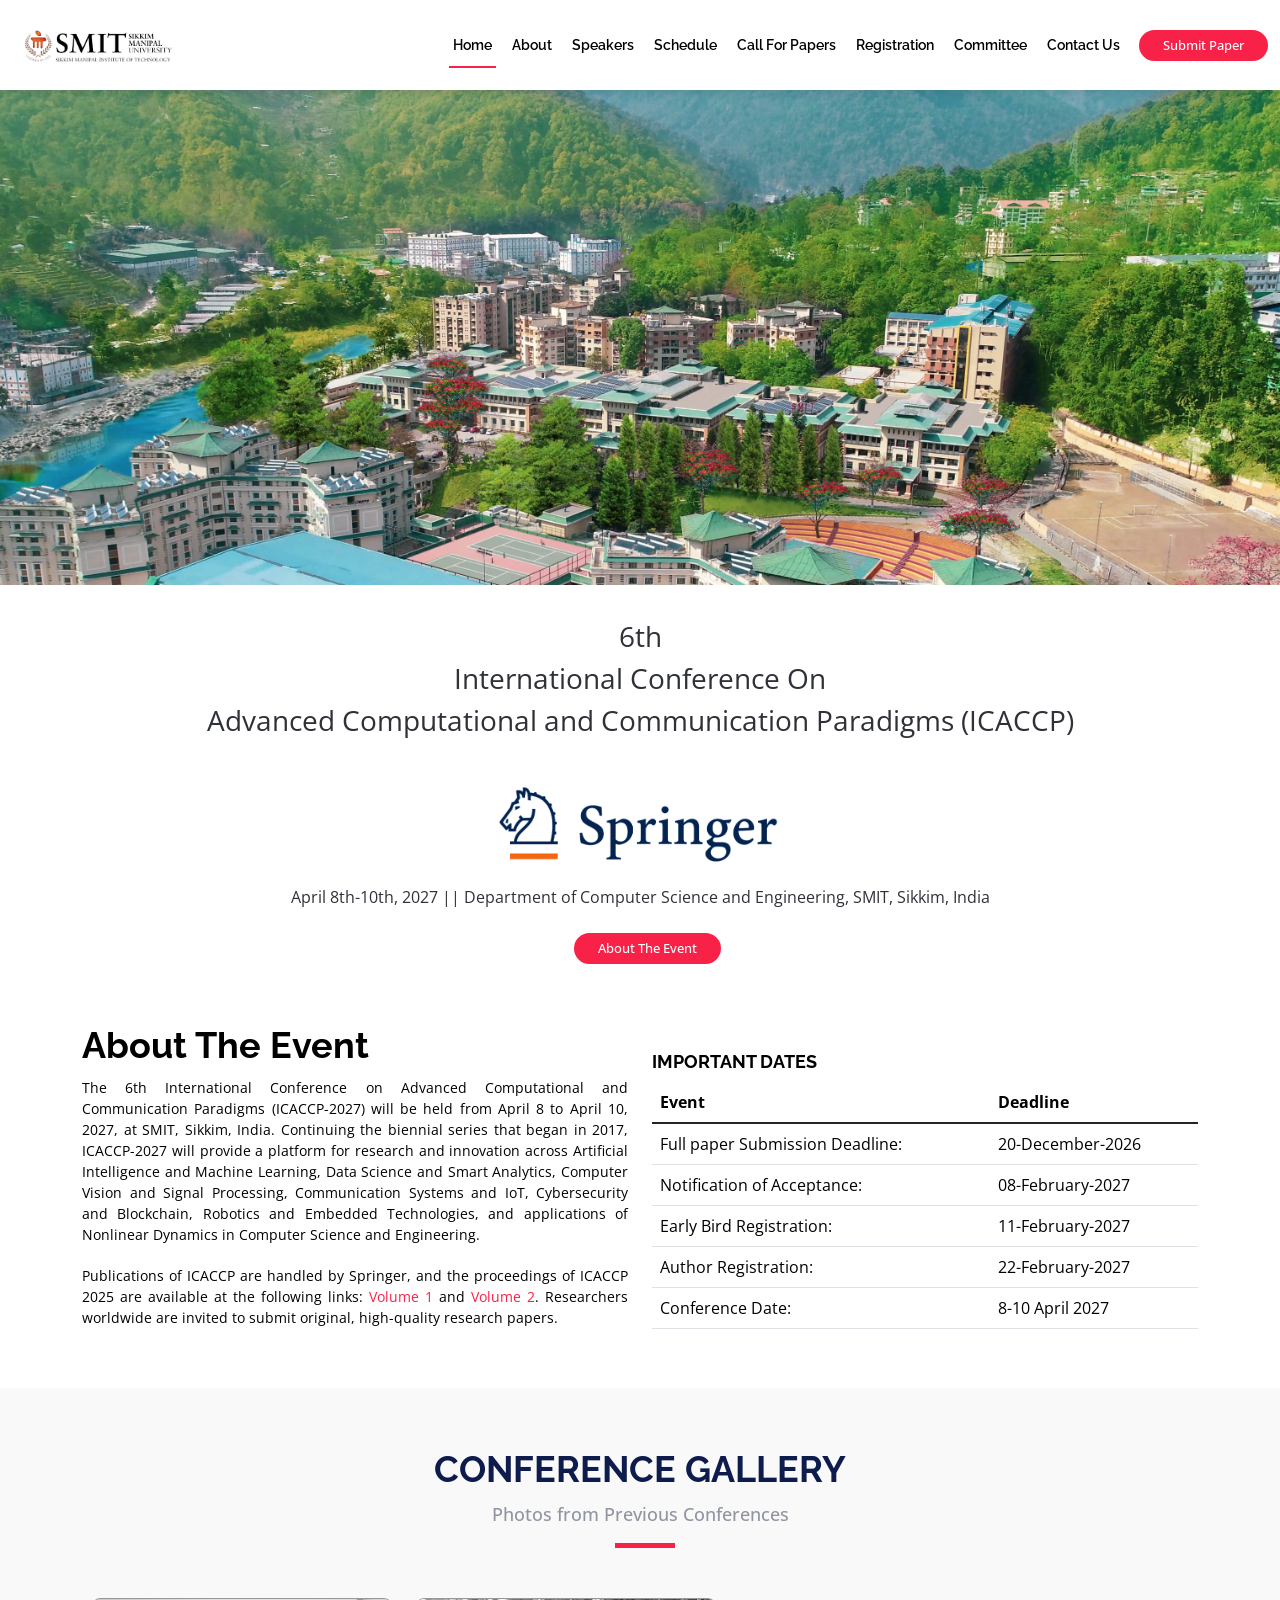
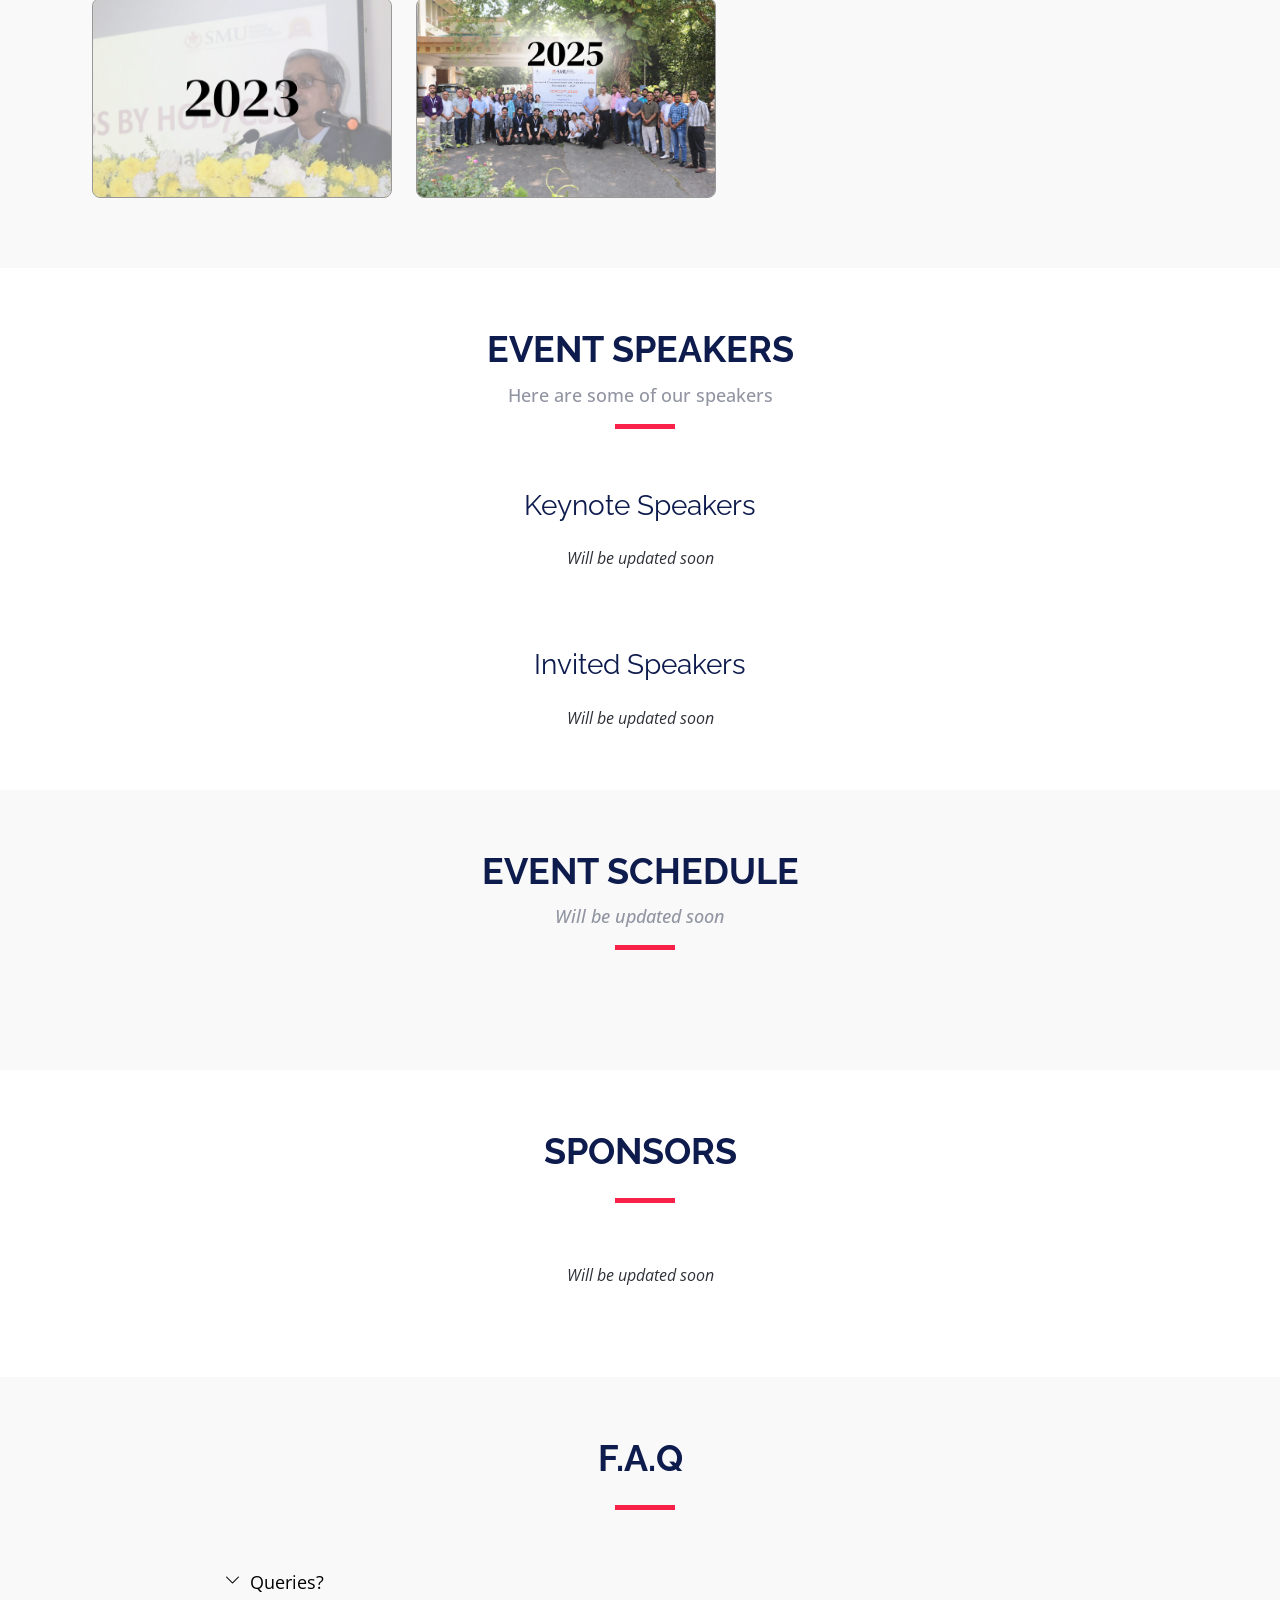
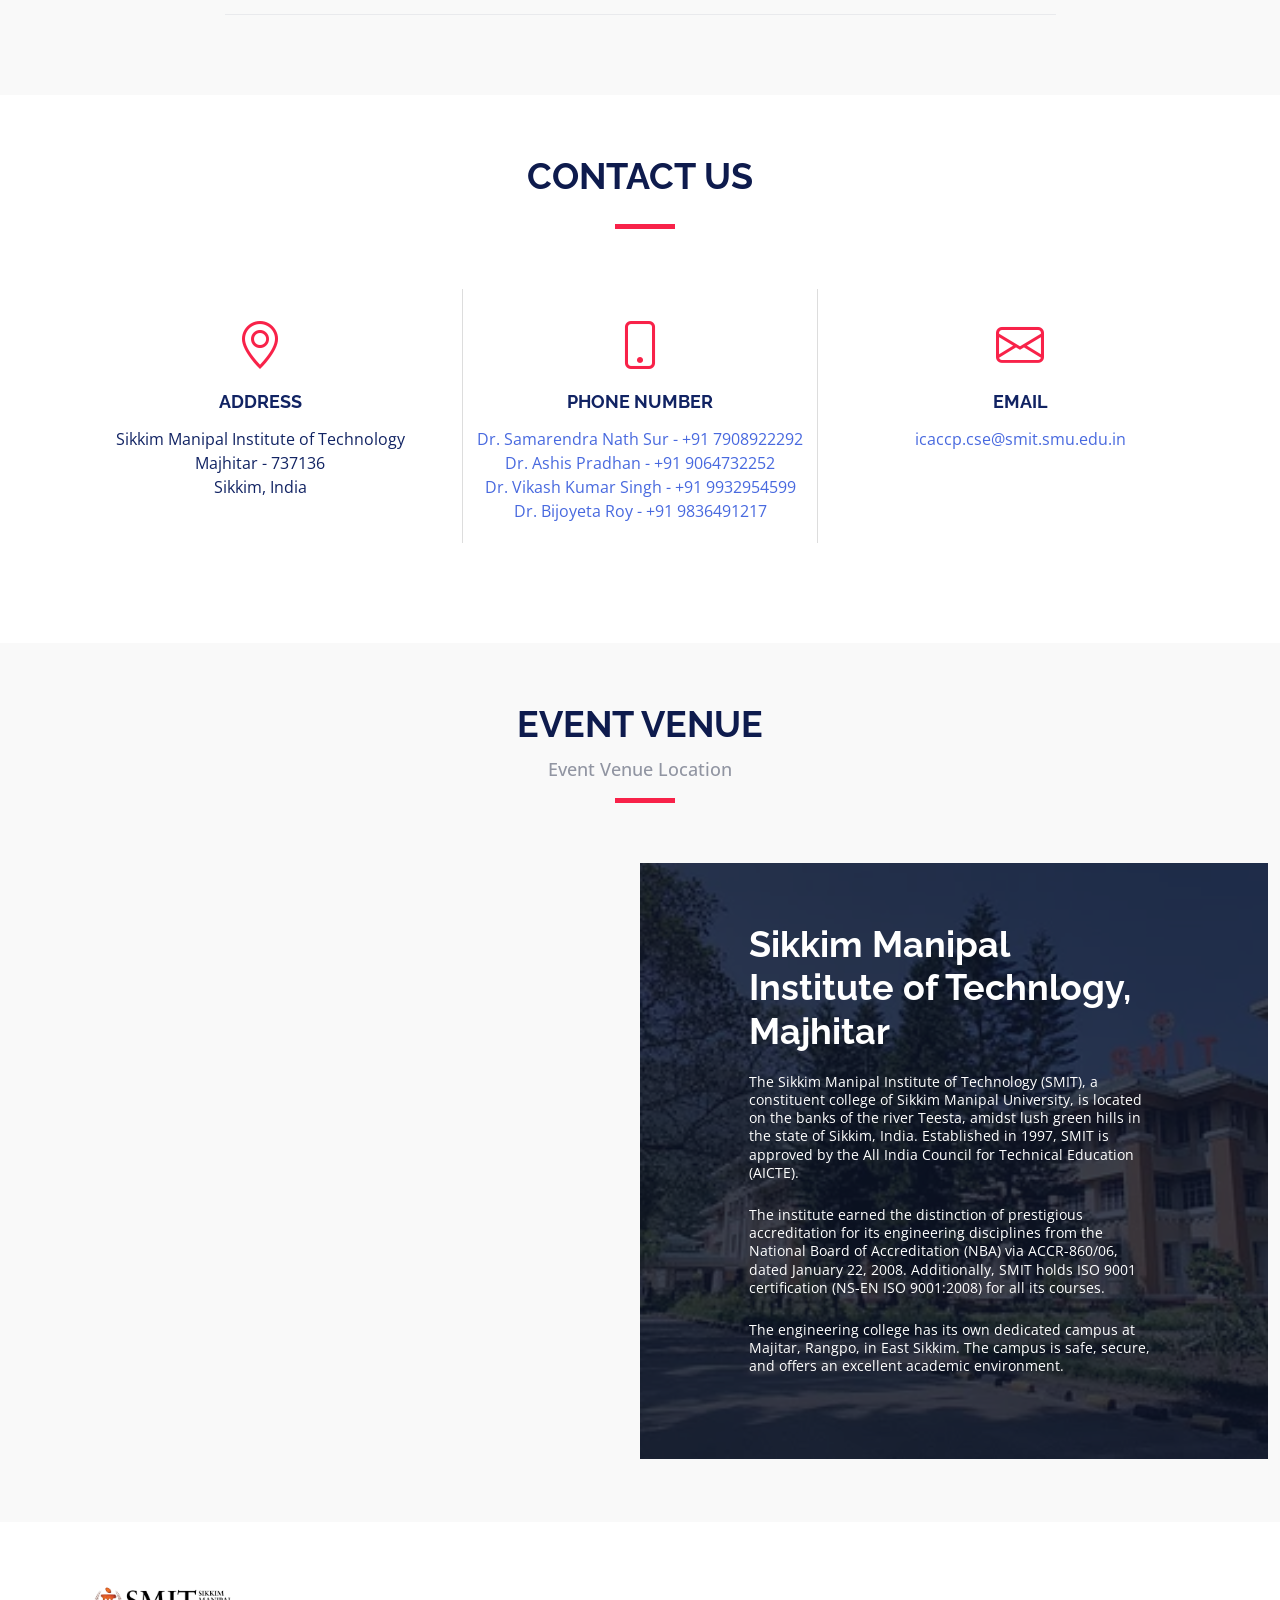
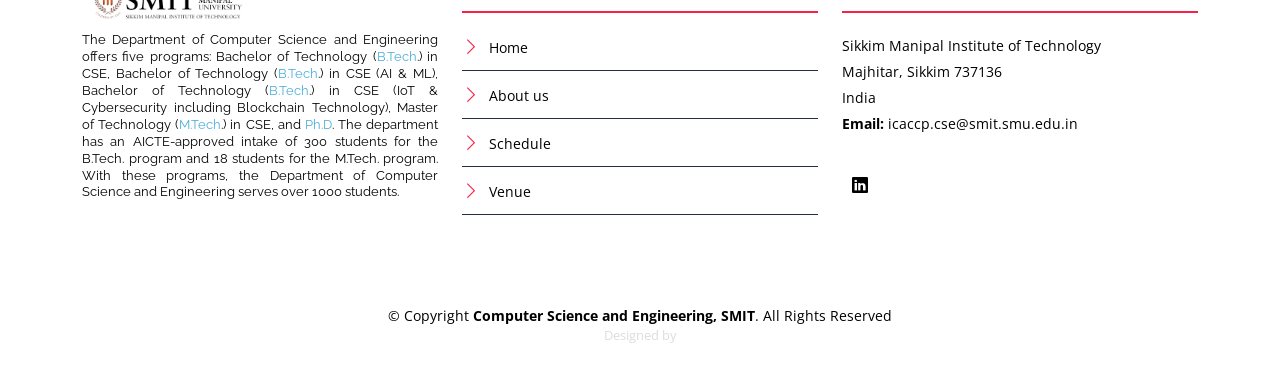
==== index.html @ 8c32de40 "accommodation spelling update" ====
<!DOCTYPE html>
<html lang="en">

	<head>
		<meta charset="utf-8">
		<meta content="width=device-width, initial-scale=1.0" name="viewport">
		<!-- Testing workflows#2 -->
		<title>ICACCP 2027</title>
		<meta content="" name="description">
		<meta content="" name="keywords">

		<!-- Favicons -->
		<link href="assets/img/favicon.png" rel="icon">
		<link href="assets/img/apple-touch-icon.png" rel="apple-touch-icon">

		<!-- Google Fonts -->
		<link href="https://fonts.googleapis.com/css?family=Open+Sans:300,300i,400,400i,700,700i|Raleway:300,400,500,700,800" rel="stylesheet">
		<! -- Added key to server -->
		<!-- Vendor CSS Files -->
		<link href="assets/vendor/aos/aos.css" rel="stylesheet">
		<link href="assets/vendor/bootstrap/css/bootstrap.min.css" rel="stylesheet">
		<link href="assets/vendor/bootstrap-icons/bootstrap-icons.css" rel="stylesheet">
		<link href="assets/vendor/glightbox/css/glightbox.min.css" rel="stylesheet">
		<link href="assets/vendor/swiper/swiper-bundle.min.css" rel="stylesheet">

		<!-- Template Main CSS File -->
		<link href="assets/css/style.css?v=1.0" rel="stylesheet">
		<style>
		.speaker-img {
			width: 200px; /* Set desired width */
			height: 200px; /* Set desired height */
			object-fit: cover; /* Maintain aspect ratio and crop if necessary */
			border-radius: 50%; /* Optional: Makes images circular */ }
			#venue .venue-info {
			background: url("assets/img/smit.jpg") top center no-repeat;
			background-size: cover;
			position: relative;
			padding-top: 60px;
			padding-bottom: 60px;
		}
		</style>
	</head>

	<body>
		<!-- Header Section -->
		<header id="header" class="d-flex align-items-center ">
			<div class="container-fluid container-xxl d-flex align-items-center">
				<div id="logo" class="me-auto">
					<a href="index.html" class="scrollto"><img src="assets/img/logo-2.png" alt="" title=""></a>
				</div>

				<nav id="navbar" class="navbar order-last order-lg-0">
					<ul>
						<li><a class="nav-link scrollto active" href="#hero">Home</a></li>
						<li><a class="nav-link scrollto" href="#about">About</a></li>
						<li><a class="nav-link scrollto" href="#speakers">Speakers</a></li>
						<li><a class="nav-link scrollto" href="#schedule">Schedule</a></li>
						<li><a class="nav-link scrollto" href="./call-for-papers.html">Call For Papers</a></li>
						<li><a class="nav-link scrollto" href="./registration.html">Registration</a></li>
						<li><a class="nav-link scrollto" href="committee.html">Committee</a></li>
						<li><a class="nav-link scrollto" href="#contact">Contact Us</a></li>
					</ul>
					<i class="bi bi-list mobile-nav-toggle"></i>
				</nav>
				<a class="registrations scrollto" href="https://cmt3.research.microsoft.com/ICACCP2027/Submission/Index">Submit Paper</a>
			</div>
		</header>
		<!-- Header Section -->

		<!-- Hero Section -->
		<section id="hero">
			<!-- <div class="hero-container" data-aos="zoom-in" data-aos-delay="100">
	   <p class="mb-4 pb-0" style="font-size: 28px;">
	   <span>
	   5th <br>International Conference on <br>Advanced Computational and Communication Paradigms (ICACCP-2025)
	   </span>
	   </p>
	   <p class="mb-4 pb-0">June 6th-8th, 2025 || Department of Computer Science and Engineering, SMIT, Sikkim, India</p>
	   <a href="#about" class="about-btn scrollto">About The Event</a>
	   </div> -->
		</section>
		<!-- Hero Section -->

		<main id="main">
			<!-- Hero Second Part -->

			<div class="hero-2" style="text-align: center; padding-top:30px;">
				<p class="mb-4 pb-0 font-1" ><span>6th <br>International Conference On <br>Advanced Computational and Communication Paradigms (ICACCP)</span></p>
				<img src="assets/img/springer.png" height="120px" />
				<p class="mb-4 pb-0" >April 8th-10th, 2027 || Department of Computer Science and Engineering, SMIT, Sikkim, India</p>
				<a href="#about" class="about-btn scrollto"><button class="registrations">About The Event</button></a>
			</div>

			<!-- Hero Second Part -->

			<!-- <div class="empty-space"></div> -->

			<!-- About Section -->
			<section id="about">
				<div class="container" data-aos="fade-up">
					<div class="row align-items-center">
						<div class="col-lg-6">
							<h2>About The Event</h2>
							<p style="text-align: justify;">
The 6th International Conference on Advanced Computational and Communication Paradigms (ICACCP-2027) will be held from April 8 to April 10, 2027, at SMIT, Sikkim, India. Continuing the biennial series that began in 2017, ICACCP-2027 will provide a platform for research and innovation across Artificial Intelligence and Machine Learning, Data Science and Smart Analytics, Computer Vision and Signal Processing, Communication Systems and IoT, Cybersecurity and Blockchain, Robotics and Embedded Technologies, and applications of Nonlinear Dynamics in Computer Science and Engineering.
</p>

							<p style="text-align: justify;"> 
    Publications of ICACCP are handled by Springer, and the proceedings of ICACCP 2025 are available at the following links: 
    <a href="https://link.springer.com/book/10.1007/978-3-032-13555-1" target="_blank">Volume 1</a> and 
    <a href="https://link.springer.com/book/10.1007/978-3-032-13544-5" target="_blank">Volume 2</a>. 
    Researchers worldwide are invited to submit original, high-quality research papers.
</p>


						</div>
						<!-- <div class="col-lg-3">
	      <h3>Where</h3>
	      <p>Sikkim Manipal Institute of Technology, Majhitar, Sikkim- 737136</p>
	      </div> -->
	      <!-- <div class="col-lg-3">
	       <h3>When</h3>
	       <p>Friday to Sunday<br>6th-8th June 2025</p>
	       </div> -->
	       <div class="col-lg-6"> <!-- Corrected opening div tag -->
		       <br>
		       <h3>Important Dates</h3>
		       <table class="table">
			       <thead>
				       <tr>
					       <th style="color: black;">Event</th>
					       <th style="text-align: left; color: black;">Deadline</th>
				       </tr>
			       </thead>
			       <tbody>
				      <tr>
					       <td style="color: black; white-space: nowrap;">Full paper Submission Deadline:</td>
					       <td style="color: black; white-space: nowrap;">20-December-2026</td>
				       </tr>
				       <tr>
					       <td style="color: black; white-space: nowrap;">Notification of Acceptance: </td>
					       <td style="color: black; white-space: nowrap;">08-February-2027</td>
				       </tr>
				       <tr>
					       <td style="color: black; white-space: nowrap;">Early Bird Registration: </td>
					       <td style="color: black; white-space: nowrap;">11-February-2027</td>
				       </tr>
				       <tr>
					       <td style="color: black; white-space: nowrap;">Author Registration:</td>
					       <td style="color: black; white-space: nowrap;">22-February-2027</td>
					       <!-- </s> &nbsp; <span style="color: red;">15-09-2023</span> -->
				       </tr>
				       <tr>
					       <td style="color: black; white-space: nowrap;">Conference Date:</td>
					       <td style="color: black; white-space: nowrap;">8-10 April 2027</td>
				       </tr>
				       <!-- <tr>
		   <td style="color: black; white-space: nowrap;">Camera-ready Paper Submission:</td>
		   <td style="color: black; white-space: nowrap;"><s>15-10-2023</s> <span style="color: red;">Closed</span></td>
		   </tr> -->
			       </tbody>
		       </table>
	       </div>
					</div>
				</div>
			</section>
			<!-- About Section -->
		</main>


		<!-- Gallery Section -->
		<section id="gallery">
			<div class="container" data-aos="fade-up">
				<div class="section-header">
					<h2>Conference Gallery</h2>
					<p>Photos from Previous Conferences</p>
				</div>
				<!-- Testing auto deploy -->
				<div class="gallery-wrapper">
					<div class="gallery">
						<img src="assets/img/2023.webp" id="open-modal-btn-4" alt="Conference 7">
						<img src="assets/img/2025.png" id="open-modal-btn" alt="Conference 5">
					</div>
				</div>
			</div>
			<div id="popup-modal-1" class="hidden-1">
				<div class="sub-gallery-modal">
					<button class="close-btn">&times;</button>
					<div class="sub-gallery">
						<img src="./assets/img/images.webp" id="open-modal-btn-1" alt="images">
						<a href="https://link.springer.com/book/10.1007/978-981-10-8240-5" target="_blank">
							<img src="./assets/img/volume.webp" alt="images">
						</a>
						<!-- <button class="registrations" style="font-size: 20px;">Images</button>
	      <a href="https://link.springer.com/book/10.1007/978-981-10-8240-5" class="btn">
	      <button class="registrations" style="font-size: 20px; width: 100%; height: 30px;">URL</button>
	      </a> -->
					</div>
				</div>
			</div>
			<!-- 2025 Images-->
			<div id="popup-modal-1-1" class="hidden-1">
				<div class="sub-gallery-modal">
					<button class="close-btn-1">&times;</button>
					<div class="sub-gallery">
						<img src="assets/img/2025/1.JPG" alt="Image 1">
						<img src="assets/img/2025/2.JPG" alt="Image 2">
						<img src="assets/img/2025/3.JPG" alt="Image 3">
						<img src="assets/img/2025/4.JPG" alt="Image 4">
						 <img src="assets/img/2025/5.JPG" alt="Image 5">
						 <img src="assets/img/2025/6.JPG" alt="Image 6">
						 <img src="assets/img/2025/7.JPG" alt="Image 7">
						 <img src="assets/img/2025/8.JPG" alt="Image 8">
						 <img src="assets/img/2025/9.JPG" alt="Image 9">
					</div>
				</div>
			</div>
			
			<div id="popup-modal-4" class="hidden-4">
				<div class="sub-gallery-modal">
					<button class="close-btn-4">&times;</button>
					<div class="sub-gallery">
						<img src="./assets/img/images.webp" id="open-modal-btn-4-4" alt="images">
						<a href="https://link.springer.com/book/10.1007/978-981-16-4369-9" target="_blank">
							<img src="./assets/img/volume.webp" alt="images">
						</a>
					</div>
				</div>
			</div>
			<div id="popup-modal-4-4" class="hidden-4">
				<div class="sub-gallery-modal">
					<button class="close-btn-4-4">&times;</button>
					<div class="sub-gallery">
						<img src="assets/img/2023/1.jpg" alt="Image 1">
						<img src="assets/img/2023/2.jpg" alt="Image 2">
						<img src="assets/img/2023/3.jpg" alt="Image 3">
						<img src="assets/img/2023/4.webp" alt="Image 4">
						<img src="assets/img/2023/5.jpg" alt="Image 5">
						<img src="assets/img/2023/6.webp" alt="Image 6">
						<img src="assets/img/2023/7.jpg" alt="Image 7">
						<img src="assets/img/2023/8.jpg" alt="Image 8">
						<img src="assets/img/2023/9.webp" alt="Image 9">
					</div>
				</div>
			</div>

		</section>
		<!-- Gallery Section -->


		<!-- Speaker's Section -->

<section id="speakers">
    <div class="container" data-aos="fade-up">

        <div class="section-header">
            <h2>Event Speakers</h2>
            <p>Here are some of our speakers</p>
        </div>


        <!-- ================= KEYNOTE SPEAKERS ================= -->

        <div class="row mb-5">

            <div class="col-12">
                <h3 class="text-center mb-4">Keynote Speakers</h3>

                <p class="text-center">
                    <em>Will be updated soon</em>
                </p>
            </div>

            <!--
            KEYNOTE SPEAKERS TEMPORARILY DISABLED

            <div class="col-lg-6 mb-4">
                <div class="card border-0 shadow text-center h-100">

                    <img src="assets/img/speakers/Biplab.jpg"
                         class="card-img-top mx-auto speaker-img"
                         alt="Keynote Speaker 1">

                    <div class="card-body">
                        <h5 class="card-title">Dr. Biplab Sikdar</h5>

                        <p class="card-text">
                            Professor & Head, Department of Electrical & Computer Engineering<br>
                            Area Director (Communications & Networks)<br>
                            National University of Singapore, Singapore
                        </p>
                    </div>

                </div>
            </div>


            <div class="col-lg-6 mb-4">
                <div class="card border-0 shadow text-center h-100">

                    <img src="assets/img/Debashish.jpg"
                         class="card-img-top mx-auto speaker-img"
                         alt="Keynote Speaker 2">

                    <div class="card-body">
                        <h5 class="card-title">Dr. Debashish De</h5>

                        <p class="card-text">
                            Professor, Department of Computer Science & Engineering<br>
                            MAKAUT, West Bengal, India
                        </p>
                    </div>

                </div>
            </div>

            END OF TEMPORARILY DISABLED KEYNOTE SPEAKERS
            -->

        </div>



        <!-- ================= INVITED SPEAKERS ================= -->

        <div class="row">

            <div class="col-12">
                <h3 class="text-center mb-4">Invited Speakers</h3>

                <p class="text-center">
                    <em>Will be updated soon</em>
                </p>
            </div>


            <!--
            INVITED SPEAKERS TEMPORARILY DISABLED

            <div class="col-lg-6 mb-4">
                <div class="card border-0 shadow text-center h-100">

                    <img src="assets/img/speakers/Subhrabrata.jpg"
                         class="card-img-top mx-auto speaker-img"
                         alt="Invited Speaker 1">

                    <div class="card-body">
                        <h5 class="card-title">Dr. Subhrabrata Choudhury</h5>

                        <p class="card-text">
                            Professor, Department of Computer Science and Engineering<br>
                            National Institute of Technology, Durgapur, India
                        </p>
                    </div>

                </div>
            </div>


            <div class="col-lg-6 mb-4">
                <div class="card border-0 shadow text-center h-100">

                    <img src="assets/img/speakers/Robindro.jpg"
                         class="card-img-top mx-auto speaker-img"
                         alt="Invited Speaker 2">

                    <div class="card-body">
                        <h5 class="card-title">Dr. Robindro Lairenlakpam</h5>

                        <p class="card-text">
                            Senior Principal Scientist,
                            CSIR-Indian Institute of Petroleum, Dehradun
                        </p>
                    </div>

                </div>
            </div>


            <div class="col-lg-6 mb-4">
                <div class="card border-0 shadow text-center h-100">

                    <img src="assets/img/speakers/Debanjan.jpg"
                         class="card-img-top mx-auto speaker-img"
                         alt="Invited Speaker 3">

                    <div class="card-body">
                        <h5 class="card-title">Dr. Debanjan Konar</h5>

                        <p class="card-text">
                            Senior Chief Engineer/Staff Engineer (Quantum AI)<br>
                            Samsung Research and Development Institute,
                            Bangalore, India
                        </p>
                    </div>

                </div>
            </div>


            <div class="col-lg-6 mb-4">
                <div class="card border-0 shadow text-center h-100">

                    <img src="assets/img/speakers/Dasharathraj.jpg"
                         class="card-img-top mx-auto speaker-img"
                         alt="Invited Speaker 4">

                    <div class="card-body">
                        <h5 class="card-title">Dr. Dasharathraj K Shetty</h5>

                        <p class="card-text">
                            Associate Professor,
                            Department of Data Science and Computer Applications<br>
                            Manipal Institute of Technology<br>
                            Karnataka, India
                        </p>
                    </div>

                </div>
            </div>


            <div class="col-lg-6 mb-4">
                <div class="card border-0 shadow text-center h-100">

                    <img src="assets/img/speakers/Joyprakash.jpg"
                         class="card-img-top mx-auto speaker-img"
                         alt="Invited Speaker 5">

                    <div class="card-body">
                        <h5 class="card-title">Dr. L. Joyprakash Singh</h5>

                        <p class="card-text">
                            Professor, Department of Electronics and Communication Engineering<br>
                            North-Eastern Hill University<br>
                            Meghalaya, India
                        </p>
                    </div>

                </div>
            </div>


            <div class="col-lg-6 mb-4">
                <div class="card border-0 shadow text-center h-100">

                    <img src="assets/img/speakers/sanasam.jpg"
                         class="card-img-top mx-auto speaker-img"
                         alt="Invited Speaker 6">

                    <div class="card-body">
                        <h5 class="card-title">Dr. Sanasam Ranbir Singh</h5>

                        <p class="card-text">
                            Professor, Department of Computer Science Engineering<br>
                            Indian Institute of Technology<br>
                            Guwahati, India
                        </p>
                    </div>

                </div>
            </div>


            <div class="col-lg-6 mb-4">
                <div class="card border-0 shadow text-center h-100">

                    <img src="assets/img/Rajeev.jpg"
                         class="card-img-top mx-auto speaker-img"
                         alt="Invited Speaker 7">

                    <div class="card-body">
                        <h5 class="card-title">Dr. Rajeev Chatterjee</h5>

                        <p class="card-text">
                            Associate Professor, Computer Science Engineering<br>
                            NITTTR<br>
                            Kolkata, India
                        </p>
                    </div>

                </div>
            </div>


            <div class="col-lg-6 mb-4">
                <div class="card border-0 shadow text-center h-100">

                    <img src="assets/img/laia.jpg"
                         class="card-img-top mx-auto speaker-img"
                         alt="Invited Speaker 8">

                    <div class="card-body">
                        <h5 class="card-title">Dr. Laia Subirats</h5>

                        <p class="card-text">
                            Associate Professor,
                            Open University of Catalonia, Spain
                        </p>
                    </div>

                </div>
            </div>

            END OF TEMPORARILY DISABLED INVITED SPEAKERS
            -->

        </div>

    </div>
</section>

<!-- End Speaker's Section -->
		
 <section id="schedule" class="section-with-bg-2">
                                <div class="container" data-aos="fade-up">
                                        <div class="section-header">
                                                <h2>Event Schedule</h2>
                                        <p class="text-center">
    <em>Will be updated soon</em>
</p>
                        </section>

			<!-- Schedule Section -->
			<!-- <section id="schedule" class="section-with-bg">
	   <div class="container" data-aos="fade-up">
	   <div class="section-header">
	   <h2>Event Schedule</h2>
	   <p>Here is our event schedule</p>
	   </div>

	   <ul class="nav nav-tabs" role="tablist" data-aos="fade-up" data-aos-delay="100">
	   <li class="nav-item">
	   <a class="nav-link active" href="#day-1" role="tab" data-bs-toggle="tab">Day 1</a>
	   </li>
	   <li class="nav-item">
	   <a class="nav-link" href="#day-2" role="tab" data-bs-toggle="tab">Day 2</a>
	   </li>
	   <li class="nav-item">
	   <a class="nav-link" href="#day-3" role="tab" data-bs-toggle="tab">Day 3</a>
	   </li>
	   </ul>

	   <div class="tab-content row justify-content-center" data-aos="fade-up" data-aos-delay="200">
	   Schdule Day 1
	   <div role="tabpanel" class="col-lg-9 tab-pane fade show active" id="day-1">
	   <div class="row schedule-item">
	   <div class="col-md-2"><time>09:30 AM</time></div>
	   <div class="col-md-10">
	   <h4>Registration</h4>
	   <p>Fugit voluptas iusto maiores temporibus autem numquam magnam.</p>
	   </div>
	   </div>

	   <div class="row schedule-item">
	   <div class="col-md-2"><time>10:00 AM</time></div>
	   <div class="col-md-10">
	   <h4>Keynote <span>Brenden Legros</span></h4>
	   <p>Facere provident incidunt quos voluptas.</p>
	   </div>
	   </div>

	   <div class="row schedule-item">
	   <div class="col-md-2"><time>11:00 AM</time></div>
	   <div class="col-md-10">
	   <h4>Et voluptatem iusto dicta nobis. <span>Hubert Hirthe</span></h4>
	   <p>Maiores dignissimos neque qui cum accusantium ut sit sint inventore.</p>
	   </div>
	   </div>

	   <div class="row schedule-item">
	   <div class="col-md-2"><time>12:00 AM</time></div>
	   <div class="col-md-10">
	   <h4>Explicabo et rerum quis et ut ea. <span>Cole Emmerich</span></h4>
	   <p>Veniam accusantium laborum nihil eos eaque accusantium aspernatur.</p>
	   </div>
	   </div>

	   <div class="row schedule-item">
	   <div class="col-md-2"><time>02:00 PM</time></div>
	   <div class="col-md-10">
	   <h4>Qui non qui vel amet culpa sequi. <span>Jack Christiansen</span></h4>
	   <p>Nam ex distinctio voluptatem doloremque suscipit iusto.</p>
	   </div>
	   </div>

	   <div class="row schedule-item">
	   <div class="col-md-2"><time>03:00 PM</time></div>
	   <div class="col-md-10">
	   <h4>Quos ratione neque expedita asperiores. <span>Alejandrin Littel</span></h4>
	   <p>Eligendi quo eveniet est nobis et ad temporibus odio quo.</p>
	   </div>
	   </div>

	   <div class="row schedule-item">
	   <div class="col-md-2"><time>04:00 PM</time></div>
	   <div class="col-md-10">
	   <h4>Quo qui praesentium nesciunt <span>Willow Trantow</span></h4>
	   <p>Voluptatem et alias dolorum est aut sit enim neque veritatis.</p>
	   </div>
	   </div>
	   </div>
	   End Schdule Day 1 -->

	   <!-- Sponsors Section -->
<section id="sponsors" class="section-bg">
    <div class="container" data-aos="fade-up">
        <div class="section-header">
            <h2>Sponsors</h2>
        </div>

        <p class="text-center">
            <em>Will be updated soon</em>
        </p>
    </div>
</section>
<!-- Sponsors Section -->

	   <!-- FAQ Section -->
	   <section id="faq" class="section-with-bg-2">
		   <div class="container" data-aos="fade-up">
			   <div class="section-header">
				   <h2>F.A.Q </h2>
			   </div>
			   <div class="row justify-content-center" data-aos="fade-up" data-aos-delay="100">
				   <div class="col-lg-9">
					   <ul class="faq-list">
						   <li>
							   <div data-bs-toggle="collapse" class="collapsed question" href="#faq1">Queries? <i class="bi bi-chevron-down icon-show"></i><i class="bi bi-chevron-up icon-close"></i></div>
							   <div id="faq1" class="collapse" data-bs-parent=".faq-list">
								   <p>
								   Do contact us at <a href="#contact">@Contact</a>
								   </p>
							   </div>
						   </li>
					   </ul>
				   </div>
			   </div>
		   </div>
	   </section>
	   <!-- FAQ Section -->

	   <!-- Contact Section -->
	   <section id="contact" class="section-bg">
		   <div class="container" data-aos="fade-up">
			   <div class="section-header">
				   <h2>Contact Us</h2>
			   </div>

			   <div class="row contact-info">
				   <div class="col-md-4">
					   <div class="contact-address">
						   <i class="bi bi-geo-alt"></i>
						   <h3>Address</h3>
						   <address>Sikkim Manipal Institute of Technology <br> Majhitar - 737136 <br> Sikkim, India</address>
					   </div>
				   </div>

				   <div class="col-md-4">
    <div class="contact-phone">
        <i class="bi bi-phone"></i>
        <h3>Phone Number</h3>

        <p>
            <a href="tel:+917908922292">
                Dr. Samarendra Nath Sur - +91 7908922292
            </a>
        </p>

        <p>
            <a href="tel:+919064732252">
                Dr. Ashis Pradhan - +91 9064732252
            </a>
        </p>

        <p>
            <a href="tel:+919932954599">
                Dr. Vikash Kumar Singh - +91 9932954599
            </a>
        </p>

        <p>
            <a href="tel:+919836491217">
                Dr. Bijoyeta Roy - +91 9836491217
            </a>
        </p>
    </div>
</div>

				   <div class="col-md-4">
					   <div class="contact-email">
						   <i class="bi bi-envelope"></i>
						   <h3>Email</h3>
						   <p><a href="mailto:icaccp.cse@smit.smu.edu.in">icaccp.cse@smit.smu.edu.in</a></p>
					   </div>
				   </div>
			   </div>
		   </div>
	   </section>
	   <!-- Contact Section -->

	   <!-- Venue Section -->
	   <section id="venue" class="section-with-bg-2">
		   <div class="container-fluid" data-aos="fade-up">
			   <div class="section-header">
				   <h2>Event Venue</h2>
				   <p>Event Venue Location</p>
			   </div>

			   <div class="row g-0">
				   <div class="col-lg-6 venue-map">
					   <iframe src="https://www.google.com/maps/embed?pb=!1m18!1m12!1m3!1d3549.1642952601846!2d88.49925447539455!3d27.182572576487324!2m3!1f0!2f0!3f0!3m2!1i1024!2i768!4f13.1!3m3!1m2!1s0x39e6a744f1c716eb%3A0xd8c443744048d4d1!2sSikkim%20Manipal%20Institute%20of%20Technology!5e0!3m2!1sen!2sin!4v1724995337030!5m2!1sen!2sin" width="600" height="450" style="border:0;" allowfullscreen="" loading="lazy" referrerpolicy="no-referrer-when-downgrade"></iframe>
				   </div>
				   <div class="col-lg-6 venue-info">
					   <div class="row justify-content-center">
						   <div class="col-11 col-lg-8 position-relative">
							   <h3>Sikkim Manipal Institute of Technlogy, Majhitar</h3>
							   <p style="font-size: 14px; line-height: 1.3;">
							   The Sikkim Manipal Institute of Technology (SMIT), a constituent college of Sikkim Manipal University, is located on the banks of the river Teesta, amidst lush green hills in the state of Sikkim, India. Established in 1997, SMIT is approved by the All India Council for Technical Education (AICTE).

							   </p>

							   <br>
							   <p style="font-size: 14px; line-height: 1.3;">
							   The institute earned the distinction of prestigious accreditation for its engineering disciplines from the National Board of Accreditation (NBA) via ACCR-860/06, dated January 22, 2008. Additionally, SMIT holds ISO 9001 certification (NS-EN ISO 9001:2008) for all its courses.
							   </p>

							   <br>
							   <p style="font-size: 14px; line-height: 1.3;">

							   The engineering college has its own dedicated campus at Majitar, Rangpo, in East Sikkim. The campus is safe, secure, and offers an excellent academic environment.
							   </p>
							   <br>
							   <!-- <p>Our mission is to graduate well-educated students who are prepared to meet the challenges of a rapidly changing, increasingly complex world, and to contribute to the betterment of the world.</p> -->
						   </div>
					   </div>
				   </div>
			   </div>
		   </div>
	   </section>
	   <!-- Venue Section -->

	   </main>

	   <!-- Footer -->
	   <footer id="footer">
		   <div class="footer-top">
			   <div class="container">
				   <div class="row">

					   <div class="col-lg-4 col-md-6 footer-info">
						   <img src="assets/img/logo-2.png">
						   <p style="font-size: 13px; line-height: 1.3; text-align: justify">
						   The Department of Computer Science and Engineering offers five programs: Bachelor of Technology (<span style="color: #4EAFDA">B.Tech</span>.) in CSE, Bachelor of Technology (<span style="color: #4EAFDA">B.Tech</span>.) in CSE (AI & ML), Bachelor of Technology (<span style="color: #4EAFDA">B.Tech</span>.) in CSE (IoT & Cybersecurity including Blockchain Technology), Master of Technology (<span style="color: #4EAFDA">M.Tech</span>.) in CSE, and <span style="color: #4EAFDA">Ph.D</span>. The department has an AICTE-approved intake of 300 students for the B.Tech. program and 18 students for the M.Tech. program. With these programs, the Department of Computer Science and Engineering serves over 1000 students.
						   </p>
					   </div>

					   <div class="col-lg-4 col-md-6 footer-links">
						   <h4>Useful Links</h4>
						   <ul>
							   <li><i class="bi bi-chevron-right"></i> <a href="#hero">Home</a></li>
							   <li><i class="bi bi-chevron-right"></i> <a href="#about">About us</a></li>
							   <li><i class="bi bi-chevron-right"></i> <a href="#schedule">Schedule</a></li>
							   <li><i class="bi bi-chevron-right"></i> <a href="#venue">Venue</a></li>
						   </ul>
					   </div>

					   <div class="col-lg-4 col-md-6 footer-contact">
						   <h4>Contact Us</h4>
						   <p>
						   Sikkim Manipal Institute of Technology <br>
						   Majhitar, Sikkim 737136<br>
						   India <br>
						   <strong>Email: </strong>icaccp.cse@smit.smu.edu.in<br>
						   </p>

						   <div class="social-links">
							   <a href="https://www.linkedin.com/company/sikkim-manipal-institute-of-technology-smit/mycompany/" class="linkedin"><i class="bi bi-linkedin"></i></a>
						   </div>

					   </div>
				   </div>
			   </div>
		   </div>

		   <div class="container">
			   <div class="copyright">
				   &copy; Copyright <strong>Computer Science and Engineering, SMIT</strong>. All Rights Reserved
			   </div>
			   <div class="credits">
				   Designed by <a href="https://www.linkedin.com/in/dr-basab-nath-b956a3194" target="_blank"></a>
			   </div>
		   </div>
	   </footer>
	   <!-- Footer -->

	   <a href="#" class="back-to-top d-flex align-items-center justify-content-center"><i class="bi bi-arrow-up-short"></i></a>

	   <!-- Vendor JS Files -->
	   <script src="assets/vendor/aos/aos.js"></script>
	   <script src="assets/vendor/bootstrap/js/bootstrap.bundle.min.js"></script>
	   <script src="assets/vendor/glightbox/js/glightbox.min.js"></script>
	   <script src="assets/vendor/swiper/swiper-bundle.min.js"></script>
	   <script src="assets/vendor/php-email-form/validate.js"></script>

	   <!-- Template Main JS File -->
	   <script src="assets/js/main.js"></script>
	   <script>
		   // Popup-1
		   // JavaScript to open and close the modal
		   document.getElementById('open-modal-btn').addEventListener('click', function() {
			   document.getElementById('popup-modal-1').style.display = 'flex';
		   });

document.querySelector('.close-btn').addEventListener('click', function() {
	document.getElementById('popup-modal-1').style.display = 'none';
});

// Optional: Close the modal when clicking outside of it
window.addEventListener('click', function(event) {
	if (event.target == document.getElementById('popup-modal-1')) {
		document.getElementById('popup-modal-1').style.display = 'none';
	}
});

// Popup-1-1
// JavaScript to open and close the modal
document.getElementById('open-modal-btn-1').addEventListener('click', function() {
	document.getElementById('popup-modal-1-1').style.display = 'flex';
});

document.querySelector('.close-btn-1').addEventListener('click', function() {
	document.getElementById('popup-modal-1-1').style.display = 'none';
});

// Optional: Close the modal when clicking outside of it
window.addEventListener('click', function(event) {
	if (event.target == document.getElementById('popup-modal-1-1')) {
		document.getElementById('popup-modal-1-1').style.display = 'none';
	}
});


// Popup-4
// JavaScript to open and close the modal
document.getElementById('open-modal-btn-4').addEventListener('click', function() {
	document.getElementById('popup-modal-4').style.display = 'flex';
});

document.querySelector('.close-btn-4').addEventListener('click', function() {
	document.getElementById('popup-modal-4').style.display = 'none';
});

// Optional: Close the modal when clicking outside of it
window.addEventListener('click', function(event) {
	if (event.target == document.getElementById('popup-modal-4')) {
		document.getElementById('popup-modal-4').style.display = 'none';
	}
});

// Popup-3-3
// JavaScript to open and close the modal
document.getElementById('open-modal-btn-4-4').addEventListener('click', function() {
	document.getElementById('popup-modal-4-4').style.display = 'flex';
});

document.querySelector('.close-btn-4-4').addEventListener('click', function() {
	document.getElementById('popup-modal-4-4').style.display = 'none';
});

// Optional: Close the modal when clicking outside of it
window.addEventListener('click', function(event) {
	if (event.target == document.getElementById('popup-modal-4-4')) {
		document.getElementById('popup-modal-4-4').style.display = 'none';
	}
});
	   </script>

	</body>
</html>
---- assets/css/style.css ----
/**
* Template Name: TheEvent - v4.7.0
* Template URL: https://bootstrapmade.com/theevent-conference-event-bootstrap-template/
* Author: BootstrapMade.com
* License: https://bootstrapmade.com/license/
*/

/*--------------------------------------------------------------
# General
--------------------------------------------------------------*/
body {
  background: #fff;
  color: #2f3138;
  font-family: "Open Sans", sans-serif;
}

a {
  color: #f82249;
  text-decoration: none;
  transition: 0.5s;
}

a:hover, a:active, a:focus {
  color: #f8234a;
  outline: none;
  text-decoration: none;
}

p {
  padding: 0;
  margin: 0 0 30px 0;
}

h1, h2, h3, h4, h5, h6 {
  font-family: "Raleway", sans-serif;
  font-weight: 400;
  margin: 0 0 20px 0;
  padding: 0;
  color: #0e1b4d;
}

.main-page {
  margin-top: 70px;
}

/* Prelaoder */
#preloader {
  position: fixed;
  left: 0;
  top: 0;
  z-index: 999;
  width: 100%;
  height: 100%;
  overflow: visible;
  background: #fff url("../img/preloader.svg") no-repeat center center;
}

/*--------------------------------------------------------------
# Back to top button
--------------------------------------------------------------*/
.back-to-top {
  position: fixed;
  visibility: hidden;
  opacity: 0;
  right: 15px;
  bottom: 15px;
  z-index: 996;
  background: #f82249;
  width: 40px;
  height: 40px;
  border-radius: 50px;
  transition: all 0.4s;
}
.back-to-top i {
  font-size: 28px;
  color: #fff;
  line-height: 0;
}
.back-to-top:hover {
  background: #f94a6a;
  color: #fff;
}
.back-to-top.active {
  visibility: visible;
  opacity: 1;
}

/* Sections Header
--------------------------------*/
.section-header {
  margin-bottom: 60px;
  position: relative;
  padding-bottom: 20px;
}
.section-header::before {
  content: "";
  position: absolute;
  display: block;
  width: 60px;
  height: 5px;
  background: #f82249;
  bottom: 0;
  left: calc(50% - 25px);
}
.section-header h2 {
  font-size: 36px;
  text-transform: uppercase;
  text-align: center;
  font-weight: 700;
  margin-bottom: 10px;
}
.section-header p {
  text-align: center;
  padding: 0;
  margin: 0;
  font-size: 18px;
  font-weight: 500;
  color: #9195a2;
}

.section-with-bg {
  background-color: #f6f7fd;
}

.section-with-bg-2 {
  background-color: #f9f9f9;
}

/*--------------------------------------------------------------
# Header
--------------------------------------------------------------*/
#header {
  height: 90px;
  position: fixed;
  left: 0;
  top: 0;
  right: 0;
  transition: all 0.5s;
  z-index: 997;
  background-color:#fff;
  box-shadow: 0 4px 8px rgba(0, 0, 0, 0.1); /* Adds a subtle shadow */
}
#header.header-scrolled, #header.header-inner {
  background: #fff;
  height: 70px;
}
#header #logo h1 {
  font-size: 36px;
  margin: 0;
  font-family: "Raleway", sans-serif;
  font-weight: 700;
  letter-spacing: 3px;
  text-transform: uppercase;
}
#header #logo h1 span {
  color: #f82249;
}
#header #logo h1 a, #header #logo h1 a:hover {
  color: #fff;
}
#header #logo img {
  padding: 0;
  margin: 0;
  max-height: 40px;
}
@media (max-width: 992px) {
  #header #logo img {
    max-height: 30px;
  }
}

/*--------------------------------------------------------------
# Buy Tickets
--------------------------------------------------------------*/
.registrations {
  color: #fff;
  background: #f82249;
  padding: 7px 22px;
  margin: 0 0 0 15px;
  border-radius: 50px;
  border: 2px solid #f82249;
  transition: all ease-in-out 0.3s;
  font-weight: 500;
  line-height: 1;
  font-size: 13px;
  white-space: nowrap;
}
.registrations:hover {
  background: none;
  color: black;
}
.registrations:focus {
  color: #fff;
}
@media (max-width: 992px) {
  .registrations {
    margin: 0 15px 0 0;
  }
}

/*--------------------------------------------------------------
# Navigation Menu
--------------------------------------------------------------*/
/**
* Desktop Navigation 
*/
.navbar {
  padding: 0;
}
.navbar ul {
  margin: 0;
  padding: 0;
  display: flex;
  list-style: none;
  align-items: center;
}
.navbar li {
  position: relative;
}
.navbar > ul > li {
  white-space: nowrap;
  padding: 10px 0 10px 12px;
}
.navbar a, .navbar a:focus {
  display: flex;
  align-items: center;
  justify-content: space-between;
  color: #000000;
  font-family: "Raleway", sans-serif;
  font-weight: 600;
  font-size: 14px;
  white-space: nowrap;
  transition: 0.3s;
  position: relative;
  padding: 6px 4px;
}
.navbar a i, .navbar a:focus i {
  font-size: 12px;
  line-height: 0;
  margin-left: 5px;
}
.navbar > ul > li > a:before {
  content: "";
  position: absolute;
  width: 0;
  height: 2px;
  bottom: -6px;
  left: 0;
  background-color: #f82249;
  visibility: hidden;
  transition: all 0.3s ease-in-out 0s;
}
.navbar a:hover:before, .navbar li:hover > a:before, .navbar .active:before {
  visibility: visible;
  width: 100%;
}
.navbar a:hover, .navbar .active, .navbar .active:focus, .navbar li:hover > a {
  color: #000000;
}
.navbar .dropdown ul {
  display: block;
  position: absolute;
  left: 12px;
  top: calc(100% + 30px);
  margin: 0;
  padding: 10px 0;
  z-index: 99;
  opacity: 0;
  visibility: hidden;
  background: #000000;
  box-shadow: 0px 0px 30px rgba(127, 137, 161, 0.25);
  transition: 0.3s;
}
.navbar .dropdown ul li {
  min-width: 200px;
}
.navbar .dropdown ul a {
  padding: 10px 20px;
  font-size: 14px;
  text-transform: none;
  color: #fff;
}
.navbar .dropdown ul a i {
  font-size: 12px;
}
.navbar .dropdown ul a:hover, .navbar .dropdown ul .active:hover, .navbar .dropdown ul li:hover > a {
  color: #f82249;
}
.navbar .dropdown:hover > ul {
  opacity: 1;
  top: 100%;
  visibility: visible;
}
.navbar .dropdown .dropdown ul {
  top: 0;
  left: calc(100% - 30px);
  visibility: hidden;
}
.navbar .dropdown .dropdown:hover > ul {
  opacity: 1;
  top: 0;
  left: 100%;
  visibility: visible;
}
@media (max-width: 1366px) {
  .navbar .dropdown .dropdown ul {
    left: -90%;
  }
  .navbar .dropdown .dropdown:hover > ul {
    left: -100%;
  }
}

/* Gallery Section */
#gallery {
  padding: 60px 0;
  background-color: #f9f9f9;
}

#gallery .section-header {
  text-align: center;
  margin-bottom: 40px;
}

.gallery-wrapper {
  overflow-x: auto;
  white-space: nowrap;
  padding: 10px 0;
}

.gallery {
  display: inline-block;
}

.gallery img {
  display: inline-block;
  width: 300px; /* Increase width */
  height: 200px; /* Increase height */
  object-fit: cover;
  margin: 0 10px;
  border-radius: 8px;
  transition: transform 0.3s ease-in-out;
  border: 1px solid rgb(152, 152, 152);
}

.gallery img:hover {
  cursor: pointer;
  transform: scale(1.05);
}

/**
* Mobile Navigation 
*/
.mobile-nav-toggle {
  color: #000000;
  font-size: 28px;
  cursor: pointer;
  display: none;
  line-height: 0;
  transition: 0.5s;
}

@media (max-width: 991px) {
  .mobile-nav-toggle {
    display: block;
  }

  .navbar ul {
    display: none;
  }
}
.navbar-mobile {
  position: fixed;
  overflow: hidden;
  top: 0;
  right: 0;
  left: 0;
  bottom: 0;
  background: rgba(0, 0, 0, 0.9);
  transition: 0.3s;
  z-index: 999;
}
.navbar-mobile .mobile-nav-toggle {
  position: absolute;
  top: 15px;
  right: 15px;
}
.navbar-mobile ul {
  display: block;
  position: absolute;
  top: 55px;
  right: 15px;
  bottom: 15px;
  left: 15px;
  padding: 10px 0;
  background-color: #fff;
  overflow-y: auto;
  transition: 0.3s;
}
.navbar-mobile > ul > li {
  padding: 0;
}
.navbar-mobile a:hover:before, .navbar-mobile li:hover > a:before, .navbar-mobile .active:before {
  visibility: hidden;
}
.navbar-mobile a, .navbar-mobile a:focus {
  padding: 10px 20px;
  font-size: 15px;
  color: #060c22;
}
.navbar-mobile a:hover, .navbar-mobile .active, .navbar-mobile li:hover > a {
  color: #f82249;
}
.navbar-mobile .getstarted, .navbar-mobile .getstarted:focus {
  margin: 15px;
}
.navbar-mobile .dropdown ul {
  position: static;
  display: none;
  margin: 10px 20px;
  padding: 10px 0;
  z-index: 99;
  opacity: 1;
  visibility: visible;
  background: #fff;
  box-shadow: 0px 0px 30px rgba(127, 137, 161, 0.25);
}
.navbar-mobile .dropdown ul li {
  min-width: 200px;
}
.navbar-mobile .dropdown ul a {
  padding: 10px 20px;
}
.navbar-mobile .dropdown ul a i {
  font-size: 12px;
}
.navbar-mobile .dropdown ul a:hover, .navbar-mobile .dropdown ul .active:hover, .navbar-mobile .dropdown ul li:hover > a {
  color: #f82249;
}
.navbar-mobile .dropdown > .dropdown-active {
  display: block;
}

/*--------------------------------------------------------------
# Hero Section
--------------------------------------------------------------*/
#hero {
  width: 100%;
  height: 65vh;
  background: url(../img/background.webp) top center;
  background-size: cover;
  background-position: bottom;
  overflow: hidden;
  position: relative;
}
@media (min-width: 1024px) {
  #hero {
    background-attachment: fixed;
  }
}

.hero-2 .font-1 {
  font-size: 28px;
}
@media (max-width: 1024px) {
  .hero-2 {
    padding-right: 10px;
    padding-left: 10px;
  }
  .hero-2 .font-1 {
    font-size: 24px;
  }
}
/* #hero:before {
  content: "";
  background: rgba(6, 12, 34, 0.8);
  position: absolute;
  bottom: 0;
  top: 0;
  left: 0;
  right: 0;
} */
 
/* .hero-container { */
  /* position: absolute; */
  /* bottom: 10;
  left: 10;
  top: 90px;
  right: 0;
  display: flex;
  justify-content: center;
  align-items: center;
  flex-direction: column;
  text-align: center;
  padding: 0 55px;
} */
.hero-container {
  position: absolute;
  bottom: 0;
  left: 0;
  top: 350px;
  right: 0;
  display: flex;
  justify-content: center;
  align-items: center;
  flex-direction: column;
  text-align: center;
  padding: 0 15px;
  z-index: 100;
  color: black;
}
.empty-space {
  height: 250px;
}
/* #hero:before {
  content: "";
  background: rgba(6, 12, 34, 0.5);
  position: absolute;
  bottom: 0;
  top: 0;
  left: 0;
  right: 0;
} */
@media (max-width: 991px) {
  #hero .hero-container {
    top: 70px;
  }
}
#hero h2 {
  color: #fff;
  font-family: "Raleway", sans-serif;
  font-size: 56px;
  font-weight: 600;
  text-transform: uppercase;
}
/* #hero h2 span {
  
} */
#hero p span {

}
@media (max-width: 991px) {
  #hero h2 {
    font-size: 34px;
  }
}
#hero p {
  color: #ebebeb;
  font-weight: 700;
  font-size: 20px;
}
@media (max-width: 991px) {
  #hero p {
    font-size: 16px;
  }
}
#hero .play-btn {
  width: 94px;
  height: 94px;
  background: radial-gradient(#f82249 50%, rgba(101, 111, 150, 0.15) 52%);
  border-radius: 50%;
  display: block;
  position: relative;
  overflow: hidden;
}
#hero .play-btn::after {
  content: "";
  position: absolute;
  left: 50%;
  top: 50%;
  transform: translateX(-40%) translateY(-50%);
  width: 0;
  height: 0;
  border-top: 10px solid transparent;
  border-bottom: 10px solid transparent;
  border-left: 15px solid #fff;
  z-index: 100;
  transition: all 400ms cubic-bezier(0.55, 0.055, 0.675, 0.19);
}
#hero .play-btn:before {
  content: "";
  position: absolute;
  width: 120px;
  height: 120px;
  -webkit-animation-delay: 0s;
  animation-delay: 0s;
  -webkit-animation: pulsate-btn 2s;
  animation: pulsate-btn 2s;
  -webkit-animation-direction: forwards;
  animation-direction: forwards;
  -webkit-animation-iteration-count: infinite;
  animation-iteration-count: infinite;
  -webkit-animation-timing-function: steps;
  animation-timing-function: steps;
  opacity: 1;
  border-radius: 50%;
  border: 2px solid rgba(163, 163, 163, 0.4);
  top: -15%;
  left: -15%;
  background: rgba(198, 16, 0, 0);
}
#hero .play-btn:hover::after {
  border-left: 15px solid #f82249;
  transform: scale(20);
}
#hero .play-btn:hover::before {
  content: "";
  position: absolute;
  left: 50%;
  top: 50%;
  transform: translateX(-40%) translateY(-50%);
  width: 0;
  height: 0;
  border: none;
  border-top: 10px solid transparent;
  border-bottom: 10px solid transparent;
  border-left: 15px solid #fff;
  z-index: 200;
  -webkit-animation: none;
  animation: none;
  border-radius: 0;
}
#hero .about-btn {
  font-family: "Raleway", sans-serif;
  font-weight: 500;
  font-size: 14px;
  letter-spacing: 1px;
  display: inline-block;
  padding: 12px 32px;
  border-radius: 50px;
  transition: 0.5s;
  line-height: 1;
  margin: 10px;
  color: #fff;
  -webkit-animation-delay: 0.8s;
  animation-delay: 0.8s;
  border: 2px solid #f82249;
}
#hero .about-btn:hover {
  background: #f82249;
  color: #fff;
}

@-webkit-keyframes pulsate-btn {
  0% {
    transform: scale(0.6, 0.6);
    opacity: 1;
  }
  100% {
    transform: scale(1, 1);
    opacity: 0;
  }
}

@keyframes pulsate-btn {
  0% {
    transform: scale(0.6, 0.6);
    opacity: 1;
  }
  100% {
    transform: scale(1, 1);
    opacity: 0;
  }
}
/*--------------------------------------------------------------
# About Section
--------------------------------------------------------------*/
#about {
  background: #fff;
  background-size: cover;
  overflow: hidden;
  position: relative;
  color: #000000;
  padding: 60px 0 40px 0;
}
@media (min-width: 1024px) {
  #about {
    background-attachment: fixed;
  }
}
/* #about:before {
  content: "";
  background: rgba(13, 20, 41, 0.8);
  position: absolute;
  bottom: 0;
  top: 0;
  left: 0;
  right: 0;
} */
#about h2 {
  font-size: 36px;
  font-weight: bold;
  margin-bottom: 10px;
  color: #000000;
}
#about h3 {
  font-size: 18px;
  font-weight: bold;
  text-transform: uppercase;
  margin-bottom: 10px;
  color: #000000;
}
#about p {
  font-size: 14px;
  margin-bottom: 20px;
  color: #000000;
}

/*--------------------------------------------------------------
# Speakers Section
--------------------------------------------------------------*/
#speakers {
  padding: 60px 0 30px 0;
}
#speakers .speaker {
  position: relative;
  overflow: hidden;
  margin-bottom: 30px;
}
#speakers .speaker .details {
  background: rgba(6, 12, 34, 0.76);
  position: absolute;
  left: 0;
  bottom: 0px;
  right: 0;
  text-align: center;
  padding-top: 10px;
}
#speakers .speaker .details h3 {
  color: #fff;
  font-size: 22px;
  font-weight: 600;
  margin-bottom: 5px;
}
#speakers .speaker .details p {
  color: #fff;
  font-size: 15px;
  margin-bottom: 10px;
  font-style: italic;
}
#speakers .speaker .details .social {
  height: 40px;
}
#speakers .speaker .details .social i {
  line-height: 0;
  margin: 0 2px;
}
#speakers .speaker .details a {
  color: #fff;
}
#speakers .speaker .details a:hover {
  color: #f82249;
}
#speakers .speaker:hover .details {
  bottom: 0;
}

#speakers-details {
  padding: 60px 0;
}
#speakers-details .details h2 {
  color: #112363;
  font-size: 28px;
  font-weight: 700;
  margin-bottom: 10px;
}
#speakers-details .details .social {
  margin-bottom: 15px;
}
#speakers-details .details .social a {
  background: #e9edfb;
  color: #112363;
  line-height: 1;
  display: inline-block;
  text-align: center;
  border-radius: 50%;
  width: 36px;
  height: 36px;
  display: inline-flex;
  align-items: center;
  justify-content: center;
}
#speakers-details .details .social a:hover {
  background: #f82249;
  color: #fff;
}
#speakers-details .details .social a i {
  font-size: 16px;
  line-height: 0;
}
#speakers-details .details p {
  color: #112363;
  font-size: 15px;
  margin-bottom: 10px;
}

/*--------------------------------------------------------------
# Committee Section
--------------------------------------------------------------*/
#committee {
  padding: 60px 0 30px 0;
}
#committee .speaker {
  position: relative;
  overflow: hidden;
  margin-bottom: 30px;
}
#committee .speaker .details {
  background: rgba(6, 12, 34, 0.76);
  position: absolute;
  left: 0;
  bottom: 0px;
  right: 0;
  text-align: center;
  padding-top: 10px;
}
#committee .speaker .details h3 {
  color: #fff;
  font-size: 22px;
  font-weight: 600;
  margin-bottom: 5px;
}
#committee .speaker .details p {
  color: #fff;
  font-size: 15px;
  margin-bottom: 10px;
  font-style: italic;
}
#committee .speaker .details .social {
  height: 40px;
}
#committee .speaker .details .social i {
  line-height: 0;
  margin: 0 2px;
}
#committee .speaker .details a {
  color: #fff;
}
#committee .speaker .details a:hover {
  color: #f82249;
}
#committee .speaker:hover .details {
  bottom: 0;
}

#committee-details {
  padding: 60px 0;
}
#committee-details .details h2 {
  color: #112363;
  font-size: 28px;
  font-weight: 700;
  margin-bottom: 10px;
}
#committee-details .details .social {
  margin-bottom: 15px;
}
#committee-details .details .social a {
  background: #e9edfb;
  color: #112363;
  line-height: 1;
  display: inline-block;
  text-align: center;
  border-radius: 50%;
  width: 36px;
  height: 36px;
  display: inline-flex;
  align-items: center;
  justify-content: center;
}
#committee-details .details .social a:hover {
  background: #f82249;
  color: #fff;
}
#committee-details .details .social a i {
  font-size: 16px;
  line-height: 0;
}
#committee-details .details p {
  color: #112363;
  font-size: 15px;
  margin-bottom: 10px;
}

/*--------------------------------------------------------------
# Schedule Section
--------------------------------------------------------------*/
#schedule {
  padding: 60px 0 60px 0;
}
#schedule .nav-tabs {
  text-align: center;
  margin: auto;
  display: block;
  border-bottom: 0;
  margin-bottom: 30px;
}
#schedule .nav-tabs li {
  display: inline-block;
  margin-bottom: 0;
}
#schedule .nav-tabs a {
  border: none;
  border-radius: 50px;
  font-weight: 600;
  background-color: #0e1b4d;
  color: #fff;
  padding: 10px 100px;
}
@media (max-width: 991px) {
  #schedule .nav-tabs a {
    padding: 8px 60px;
  }
}
@media (max-width: 767px) {
  #schedule .nav-tabs a {
    padding: 8px 50px;
  }
}
@media (max-width: 480px) {
  #schedule .nav-tabs a {
    padding: 8px 30px;
  }
}
#schedule .nav-tabs a.active {
  background-color: #f82249;
  color: #fff;
}
#schedule .sub-heading {
  text-align: center;
  font-size: 18px;
  font-style: italic;
  margin: 0 auto 30px auto;
}
@media (min-width: 991px) {
  #schedule .sub-heading {
    width: 75%;
  }
}
#schedule .tab-pane {
  transition: ease-in-out 0.2s;
}
#schedule .schedule-item {
  border-bottom: 1px solid #cad4f6;
  padding-top: 15px;
  padding-bottom: 15px;
  transition: background-color ease-in-out 0.3s;
}
#schedule .schedule-item:hover {
  background-color: #fff;
}
#schedule .schedule-item time {
  padding-bottom: 5px;
  display: inline-block;
}
#schedule .schedule-item .speaker {
  width: 60px;
  height: 60px;
  overflow: hidden;
  border-radius: 50%;
  float: left;
  margin: 0 10px 10px 0;
}
#schedule .schedule-item .speaker img {
  height: 100%;
  transform: translateX(-50%);
  margin-left: 50%;
  transition: all ease-in-out 0.3s;
}
#schedule .schedule-item h4 {
  font-size: 18px;
  font-weight: 600;
  margin-bottom: 5px;
}
#schedule .schedule-item h4 span {
  font-style: italic;
  color: #19328e;
  font-weight: normal;
  font-size: 16px;
}
#schedule .schedule-item p {
  font-style: italic;
  color: #152b79;
  margin-bottom: 0;
}

/*--------------------------------------------------------------
# Venue Section
--------------------------------------------------------------*/
#venue {
  padding: 60px 0;
}
#venue .container-fluid {
  margin-bottom: 3px;
}
#venue .venue-map iframe {
  width: 100%;
  height: 100%;
  min-height: 300px;
}
#venue .venue-info {
  background: url("../img/smit.webp") top center no-repeat;
  background-size: cover;
  position: relative;
  padding-top: 60px;
  padding-bottom: 60px;
}
#venue .venue-info:before {
  content: "";
  background: rgba(13, 20, 41, 0.8);
  position: absolute;
  bottom: 0;
  top: 0;
  left: 0;
  right: 0;
}
#venue .venue-info h3 {
  font-size: 36px;
  font-weight: 700;
  color: #fff;
}
@media (max-width: 574px) {
  #venue .venue-info h3 {
    font-size: 24px;
  }
}
#venue .venue-info p {
  color: #fff;
  margin-bottom: 0;
}
#venue .venue-gallery-container {
  padding-right: 12px;
}
#venue .venue-gallery {
  overflow: hidden;
  border-right: 3px solid #fff;
  border-bottom: 3px solid #fff;
}
#venue .venue-gallery img {
  transition: all ease-in-out 0.4s;
}
#venue .venue-gallery:hover img {
  transform: scale(1.1);
}

/*--------------------------------------------------------------
# Hotels Section
--------------------------------------------------------------*/
#hotels {
  padding: 60px 0;
}
#hotels .hotel {
  border: 1px solid #e0e5fa;
  background: #fff;
  margin-bottom: 30px;
}
#hotels .hotel:hover .hotel-img img {
  transform: scale(1.1);
}
#hotels .hotel-img {
  overflow: hidden;
  margin-bottom: 15px;
}
#hotels .hotel-img img {
  transition: 0.3s ease-in-out;
}
#hotels h3 {
  font-weight: 600;
  font-size: 20px;
  margin-bottom: 5px;
  padding: 0 20px;
}
#hotels a {
  color: #152b79;
}
#hotels a:hover {
  color: #f82249;
}
#hotels .stars {
  padding: 0 20px;
  margin-bottom: 5px;
}
#hotels .stars i {
  color: #ffc31d;
}
#hotels p {
  padding: 0 20px;
  margin-bottom: 20px;
  color: #060c22;
  font-style: italic;
  font-size: 15px;
}

/*--------------------------------------------------------------
# Gallery Section
--------------------------------------------------------------*/
#gallery {
  /* padding: 60px; */
  overflow: hidden;
}
#gallery .swiper-pagination {
  margin-top: 20px;
  position: relative;
}
#gallery .swiper-pagination .swiper-pagination-bullet {
  width: 12px;
  height: 12px;
  background-color: #fff;
  opacity: 1;
  border: 1px solid #f82249;
}
#gallery .swiper-pagination .swiper-pagination-bullet-active {
  background-color: #f82249;
}
#gallery .swiper-slide-active {
  text-align: center;
}
@media (min-width: 992px) {
  #gallery .swiper-wrapper {
    padding: 40px 0;
  }
  #gallery .swiper-slide-active {
    border: 5px solid #f82249;
    padding: 4px;
    background: #fff;
    z-index: 1;
    transform: scale(1.15);
    margin-top: 6px;
  }
}

/* Style for the hidden modal */
.hidden-1 {
  display: none; /* Hidden by default */
  position: fixed;
  top: 0;
  left: 0;
  width: 100%;
  height: 100%;
  background-color: rgba(0, 0, 0, 0.8); /* Black background with transparency */
  z-index: 999; /* Ensure it appears above all content */
  justify-content: center;
  align-items: center;
}

.hidden-2 {
  display: none; /* Hidden by default */
  position: fixed;
  top: 0;
  left: 0;
  width: 100%;
  height: 100%;
  background-color: rgba(0, 0, 0, 0.8); /* Black background with transparency */
  z-index: 999; /* Ensure it appears above all content */
  justify-content: center;
  align-items: center;
}

.hidden-3 {
  display: none; /* Hidden by default */
  position: fixed;
  top: 0;
  left: 0;
  width: 100%;
  height: 100%;
  background-color: rgba(0, 0, 0, 0.8); /* Black background with transparency */
  z-index: 999; /* Ensure it appears above all content */
  justify-content: center;
  align-items: center;
}

.hidden-4 {
  display: none; /* Hidden by default */
  position: fixed;
  top: 0;
  left: 0;
  width: 100%;
  height: 100%;
  background-color: rgba(0, 0, 0, 0.8); /* Black background with transparency */
  z-index: 999; /* Ensure it appears above all content */
  justify-content: center;
  align-items: center;
}

/* Modal content */
.sub-gallery-modal {
  background-color: #fff;
  padding: 20px;
  border-radius: 8px;
  width: 80%;
  max-width: 900px;
  box-shadow: 0 5px 15px rgba(0, 0, 0, 0.5);
  position: relative;
  overflow: auto;
}

/* Close button */
.close-btn {
  position: absolute;
  top: 0px;
  right: 5px;
  font-size: 30px;
  background: none;
  border: none;
  color: #000;
  cursor: pointer;
}

/* Close button */
.close-btn-1 {
  position: absolute;
  top: 0px;
  right: 5px;
  font-size: 30px;
  background: none;
  border: none;
  color: #000;
  cursor: pointer;
}

/* Close button */
.close-btn-2 {
  position: absolute;
  top: 0px;
  right: 5px;
  font-size: 30px;
  background: none;
  border: none;
  color: #000;
  cursor: pointer;
}

/* Close button */
.close-btn-2-2 {
  position: absolute;
  top: 0px;
  right: 5px;
  font-size: 30px;
  background: none;
  border: none;
  color: #000;
  cursor: pointer;
}

/* Close button */
.close-btn-3 {
  position: absolute;
  top: 0px;
  right: 5px;
  font-size: 30px;
  background: none;
  border: none;
  color: #000;
  cursor: pointer;
}

/* Close button */
.close-btn-3-3 {
  position: absolute;
  top: 0px;
  right: 5px;
  font-size: 30px;
  background: none;
  border: none;
  color: #000;
  cursor: pointer;
}

/* Close button */
.close-btn-4 {
  position: absolute;
  top: 0px;
  right: 5px;
  font-size: 30px;
  background: none;
  border: none;
  color: #000;
  cursor: pointer;
}

/* Close button */
.close-btn-4-4 {
  position: absolute;
  top: 0px;
  right: 5px;
  font-size: 30px;
  background: none;
  border: none;
  color: #000;
  cursor: pointer;
}

.close-btn:hover {
  color: #f82249;
}

.close-btn-2:hover {
  color: #f82249;
}

.close-btn-3:hover {
  color: #f82249;
}

.close-btn-1:hover {
  color: #f82249;
}

.close-btn-2-2:hover {
  color: #f82249;
}

.close-btn-3-3:hover {
  color: #f82249;
}

.close-btn-4-4:hover {
  color: #f82249;
}

/* Sub-gallery styling (as previously discussed) */
.sub-gallery {
  display: grid;
  grid-template-columns: repeat(auto-fit, minmax(200px, 1fr));
  grid-gap: 15px;
  padding: 10px;
}

.sub-gallery img {
  width: 100%;
  height: 200px;
  object-fit: cover;
  border-radius: 8px;
  box-shadow: 0 4px 8px rgba(0, 0, 0, 0.1);
  transition: all 0.5s ease-in-out;
}

.sub-gallery img:hover {
  cursor: pointer;
  transform: scale(1.05);
  transition: all 0.5s ease-in-out;
}

/* Media query for smaller screens */
@media (max-width: 768px) {
  .sub-gallery img {
    height: 120px;
  }
}

/*--------------------------------------------------------------
# Sponsors Section
--------------------------------------------------------------*/
#sponsors {
  padding: 60px 0;
}
#sponsors .sponsors-wrap {
  border-top: 1px solid #e0e5fa;
  border-left: 1px solid #e0e5fa;
  margin-bottom: 30px;
}
#sponsors .supporter-logo {
  padding: 30px;
  display: flex;
  justify-content: center;
  align-items: center;
  border-right: 1px solid #e0e5fa;
  border-bottom: 1px solid #e0e5fa;
  overflow: hidden;
  background: rgba(255, 255, 255, 0.5);
  height: 160px;
}
#sponsors .supporter-logo:hover img {
  transform: scale(1.2);
}
#sponsors img {
  transition: all 0.4s ease-in-out;
}

/*--------------------------------------------------------------
# F.A.Q Section
--------------------------------------------------------------*/
#faq {
  padding: 60px 0;
}
#faq .faq-list {
  padding: 0;
  list-style: none;
}
#faq .faq-list li {
  border-bottom: 1px solid #e9eaed;
  margin-bottom: 20px;
  padding-bottom: 20px;
}
#faq .faq-list .question {
  display: block;
  position: relative;
  font-family: #f82249;
  font-size: 18px;
  line-height: 24px;
  font-weight: 400;
  padding-left: 25px;
  cursor: pointer;
  color: #e0072f;
  transition: 0.3s;
}
#faq .faq-list i {
  font-size: 16px;
  position: absolute;
  left: 0;
  top: -2px;
}
#faq .faq-list p {
  margin-bottom: 0;
  padding: 10px 0 0 25px;
}
#faq .faq-list .icon-show {
  display: none;
}
#faq .faq-list .collapsed {
  color: black;
}
#faq .faq-list .collapsed:hover {
  color: #f82249;
}
#faq .faq-list .collapsed .icon-show {
  display: inline-block;
  transition: 0.6s;
}
#faq .faq-list .collapsed .icon-close {
  display: none;
  transition: 0.6s;
}

/*--------------------------------------------------------------
# Subscribe Section
--------------------------------------------------------------*/
#subscribe {
  padding: 60px;
  background: url(../img/subscribe-bg.jpg) center center no-repeat;
  background-size: cover;
  overflow: hidden;
  position: relative;
}
#subscribe:before {
  content: "";
  background: rgba(6, 12, 34, 0.6);
  position: absolute;
  bottom: 0;
  top: 0;
  left: 0;
  right: 0;
}
@media (min-width: 1024px) {
  #subscribe {
    background-attachment: fixed;
  }
}
#subscribe .section-header h2, #subscribe p {
  color: #fff;
}
#subscribe input {
  background: #fff;
  color: #060c22;
  border: 0;
  outline: none;
  margin: 0;
  padding: 9px 20px;
  border-radius: 50px;
  font-size: 14px;
}
@media (min-width: 767px) {
  #subscribe input {
    min-width: 400px;
  }
}
#subscribe button {
  border: 0;
  padding: 9px 25px;
  cursor: pointer;
  background: #f82249;
  color: #fff;
  transition: all 0.3s ease;
  outline: none;
  font-size: 14px;
  border-radius: 50px;
}
#subscribe button:hover {
  background: #e0072f;
}
@media (max-width: 460px) {
  #subscribe button {
    margin-top: 10px;
  }
}

/*--------------------------------------------------------------
# Buy Tickets Section
--------------------------------------------------------------*/
#registrations {
  padding: 60px 0;
}

#registrations .p{
  text-align: center;
}
#registrations .card {
  border: none;
  border-radius: 5px;
  transition: all 0.3s ease-in-out;
  box-shadow: 0 10px 25px 0 rgba(6, 12, 34, 0.1);
}
#registrations .card:hover {
  box-shadow: 0 10px 35px 0 rgba(6, 12, 34, 0.2);
}
#registrations .card hr {
  margin: 25px 0;
}
#registrations .card .card-title {
  margin: 10px 0;
  font-size: 14px;
  letter-spacing: 1px;
  font-weight: bold;
}
#registrations .card .card-price {
  font-size: 48px;
  margin: 0;
}
#registrations .card ul li {
  margin-bottom: 20px;
}
#registrations .card .text-muted {
  opacity: 0.7;
}
#registrations .card .btn {
  font-size: 15px;
  border-radius: 50px;
  padding: 10px 40px;
  transition: all 0.2s;
  background-color: #f82249;
  border: 0;
  color: #fff;
}
#registrations .card .btn:hover {
  background-color: #e0072f;
}
#registrations #buy-ticket-modal input, #registrations #buy-ticket-modal select {
  border-radius: 0;
}
#registrations #buy-ticket-modal .btn {
  font-size: 15px;
  border-radius: 50px;
  padding: 10px 40px;
  transition: all 0.2s;
  background-color: #f82249;
  border: 0;
  color: #fff;
}
#registrations #buy-ticket-modal .btn:hover {
  background-color: #e0072f;
}

/*--------------------------------------------------------------
# Contact Section
--------------------------------------------------------------*/
#contact {
  padding: 60px 0;
}
#contact .contact-info {
  margin-bottom: 20px;
  text-align: center;
}
#contact .contact-info i {
  font-size: 48px;
  display: inline-block;
  margin-bottom: 10px;
  color: #f82249;
}
#contact .contact-info address, #contact .contact-info p {
  margin-bottom: 0;
  color: #112363;
}
#contact .contact-info h3 {
  font-size: 18px;
  margin-bottom: 15px;
  font-weight: bold;
  text-transform: uppercase;
  color: #112363;
}
#contact .contact-info a {
  color: #4869df;
}
#contact .contact-info a:hover {
  color: #f82249;
}
#contact .contact-address, #contact .contact-phone, #contact .contact-email {
  margin-bottom: 20px;
}
@media (min-width: 768px) {
  #contact .contact-address, #contact .contact-phone, #contact .contact-email {
    padding: 20px 0;
  }
}
@media (min-width: 768px) {
  #contact .contact-phone {
    border-left: 1px solid #ddd;
    border-right: 1px solid #ddd;
  }
}
#contact .php-email-form .error-message {
  display: none;
  color: #fff;
  background: #ed3c0d;
  text-align: left;
  padding: 15px;
  font-weight: 600;
}
#contact .php-email-form .error-message br + br {
  margin-top: 25px;
}
#contact .php-email-form .sent-message {
  display: none;
  color: #fff;
  background: #18d26e;
  text-align: center;
  padding: 15px;
  font-weight: 600;
}
#contact .php-email-form .loading {
  display: none;
  background: #fff;
  text-align: center;
  padding: 15px;
}
#contact .php-email-form .loading:before {
  content: "";
  display: inline-block;
  border-radius: 50%;
  width: 24px;
  height: 24px;
  margin: 0 10px -6px 0;
  border: 3px solid #18d26e;
  border-top-color: #eee;
  -webkit-animation: animate-loading 1s linear infinite;
  animation: animate-loading 1s linear infinite;
}
#contact .php-email-form input, #contact .php-email-form textarea {
  border-radius: 0;
  box-shadow: none;
  font-size: 14px;
}
#contact .php-email-form input:focus, #contact .php-email-form textarea:focus {
  border-color: #f82249;
}
#contact .php-email-form input {
  padding: 10px 15px;
}
#contact .php-email-form textarea {
  padding: 12px 15px;
}
#contact .php-email-form button[type=submit] {
  background: #f82249;
  border: 0;
  padding: 10px 40px;
  color: #fff;
  transition: 0.4s;
  border-radius: 50px;
  cursor: pointer;
}
#contact .php-email-form button[type=submit]:hover {
  background: #e0072f;
}
@-webkit-keyframes animate-loading {
  0% {
    transform: rotate(0deg);
  }
  100% {
    transform: rotate(360deg);
  }
}
@keyframes animate-loading {
  0% {
    transform: rotate(0deg);
  }
  100% {
    transform: rotate(360deg);
  }
}

/*--------------------------------------------------------------
# Footer
--------------------------------------------------------------*/
#footer {
  background: #fff;
  padding: 0 0 25px 0;
  color: #000000;
  font-size: 14px;
}
#footer .footer-top {
  background: #fff;
  padding: 60px 0 30px 0;
}
#footer .footer-top .footer-info {
  margin-bottom: 30px;
}
#footer .footer-top .footer-info h3 {
  font-size: 26px;
  margin: 0 0 20px 0;
  padding: 2px 0 2px 0;
  line-height: 1;
  font-family: "Raleway", sans-serif;
  font-weight: 700;
  color: #000000;
}
#footer .footer-top .footer-info img {
  height: 40px;
  margin-bottom: 10px;
}
#footer .footer-top .footer-info p {
  font-size: 14px;
  line-height: 24px;
  margin-bottom: 0;
  font-family: "Raleway", sans-serif;
  color: #000000;
}
#footer .footer-top .social-links a {
  display: inline-block;
  background: #fff;
  color: #000000;
  line-height: 1;
  margin-right: 4px;
  border-radius: 50%;
  width: 36px;
  height: 36px;
  transition: 0.3s;
  display: inline-flex;
  align-items: center;
  justify-content: center;
}
#footer .footer-top .social-links a i {
  line-height: 0;
  font-size: 16px;
}
#footer .footer-top .social-links a:hover {
  background: #f82249;
  color: #fff;
}
#footer .footer-top h4 {
  font-size: 14px;
  font-weight: bold;
  color: #fff;
  text-transform: uppercase;
  position: relative;
  padding-bottom: 12px;
  border-bottom: 2px solid #f82249;
}
#footer .footer-top .footer-links {
  margin-bottom: 30px;
}
#footer .footer-top .footer-links ul {
  list-style: none;
  padding: 0;
  margin: 0;
}
#footer .footer-top .footer-links ul i {
  padding-right: 5px;
  color: #f82249;
  font-size: 18px;
}
#footer .footer-top .footer-links ul li {
  border-bottom: 1px solid #262c44;
  padding: 10px 0;
}
#footer .footer-top .footer-links ul li:first-child {
  padding-top: 0;
}
#footer .footer-top .footer-links ul a {
  color: #000000;
}
#footer .footer-top .footer-links ul a:hover {
  color: #f82249;
}
#footer .footer-top .footer-contact {
  margin-bottom: 30px;
}
#footer .footer-top .footer-contact p {
  line-height: 26px;
}
#footer .footer-top .footer-newsletter {
  margin-bottom: 30px;
}
#footer .footer-top .footer-newsletter input[type=email] {
  border: 0;
  padding: 6px 8px;
  width: 65%;
}
#footer .footer-top .footer-newsletter input[type=submit] {
  background: #f82249;
  border: 0;
  width: 35%;
  padding: 6px 0;
  text-align: center;
  color: #fff;
  transition: 0.3s;
  cursor: pointer;
}
#footer .footer-top .footer-newsletter input[type=submit]:hover {
  background: #e0072f;
}
#footer .copyright {
  text-align: center;
  padding-top: 30px;
}
#footer .credits {
  text-align: center;
  font-size: 13px;
  color: #ddd;
}
.progress-table-wrap {
  overflow-x: auto; /* Allow scrolling only if necessary */
}

.progress-table {
  background: #f9f9ff;
  padding: 15px 0px 15px 0px;
  width: 100%; /* Make table take up full width */
}

.progress-table .serial,
.progress-table .category,
.progress-table .row1,
.progress-table .row2,
.progress-table .row3 {
  width: 20%; /* Reduce widths */
  padding-left: 10px;
}

.progress-table .table-head {
  display: flex;
}

.progress-table .table-head .serial,
.progress-table .table-head .category,
.progress-table .table-head .row1,
.progress-table .table-head .row2,
.progress-table .table-head .row3 {
  color: #415094;
  line-height: 30px; /* Reduce line height */
  font-size: 14px; /* Smaller text for mobile */
  font-weight: 500;
}

.progress-table .table-row {
  padding: 10px 0; /* Adjust padding */
  border-top: 1px solid #edf3fd;
  display: flex;
}

.progress-table .table-row .serial,
.progress-table .table-row .category,
.progress-table .table-row .row1,
.progress-table .table-row .row2,
.progress-table .table-row .row3 {
  display: flex;
  align-items: center;
  font-size: 14px; /* Smaller text */
}

@media only screen and (max-width: 768px) {
  .progress-table .serial,
  .progress-table .category,
  .progress-table .row1,
  .progress-table .row2,
  .progress-table .row3 {
    width: 25%; /* Adjust column widths for smaller screens */
  }

  .progress-table .table-head .serial,
  .progress-table .table-head .category,
  .progress-table .table-head .row1,
  .progress-table .table-head .row2,
  .progress-table .table-head .row3 {
    font-size: 8px; /* Further reduce text size on smaller screens */
    line-height: normal;
  }

  .progress-table .table-row .serial,
  .progress-table .table-row .category,
  .progress-table .table-row .row1,
  .progress-table .table-row .row2,
  .progress-table .table-row .row3 {
    font-size: 8px; /* Smaller text for rows */
  }
}



#advisory-committee ul {
  padding-left: 1rem;
}
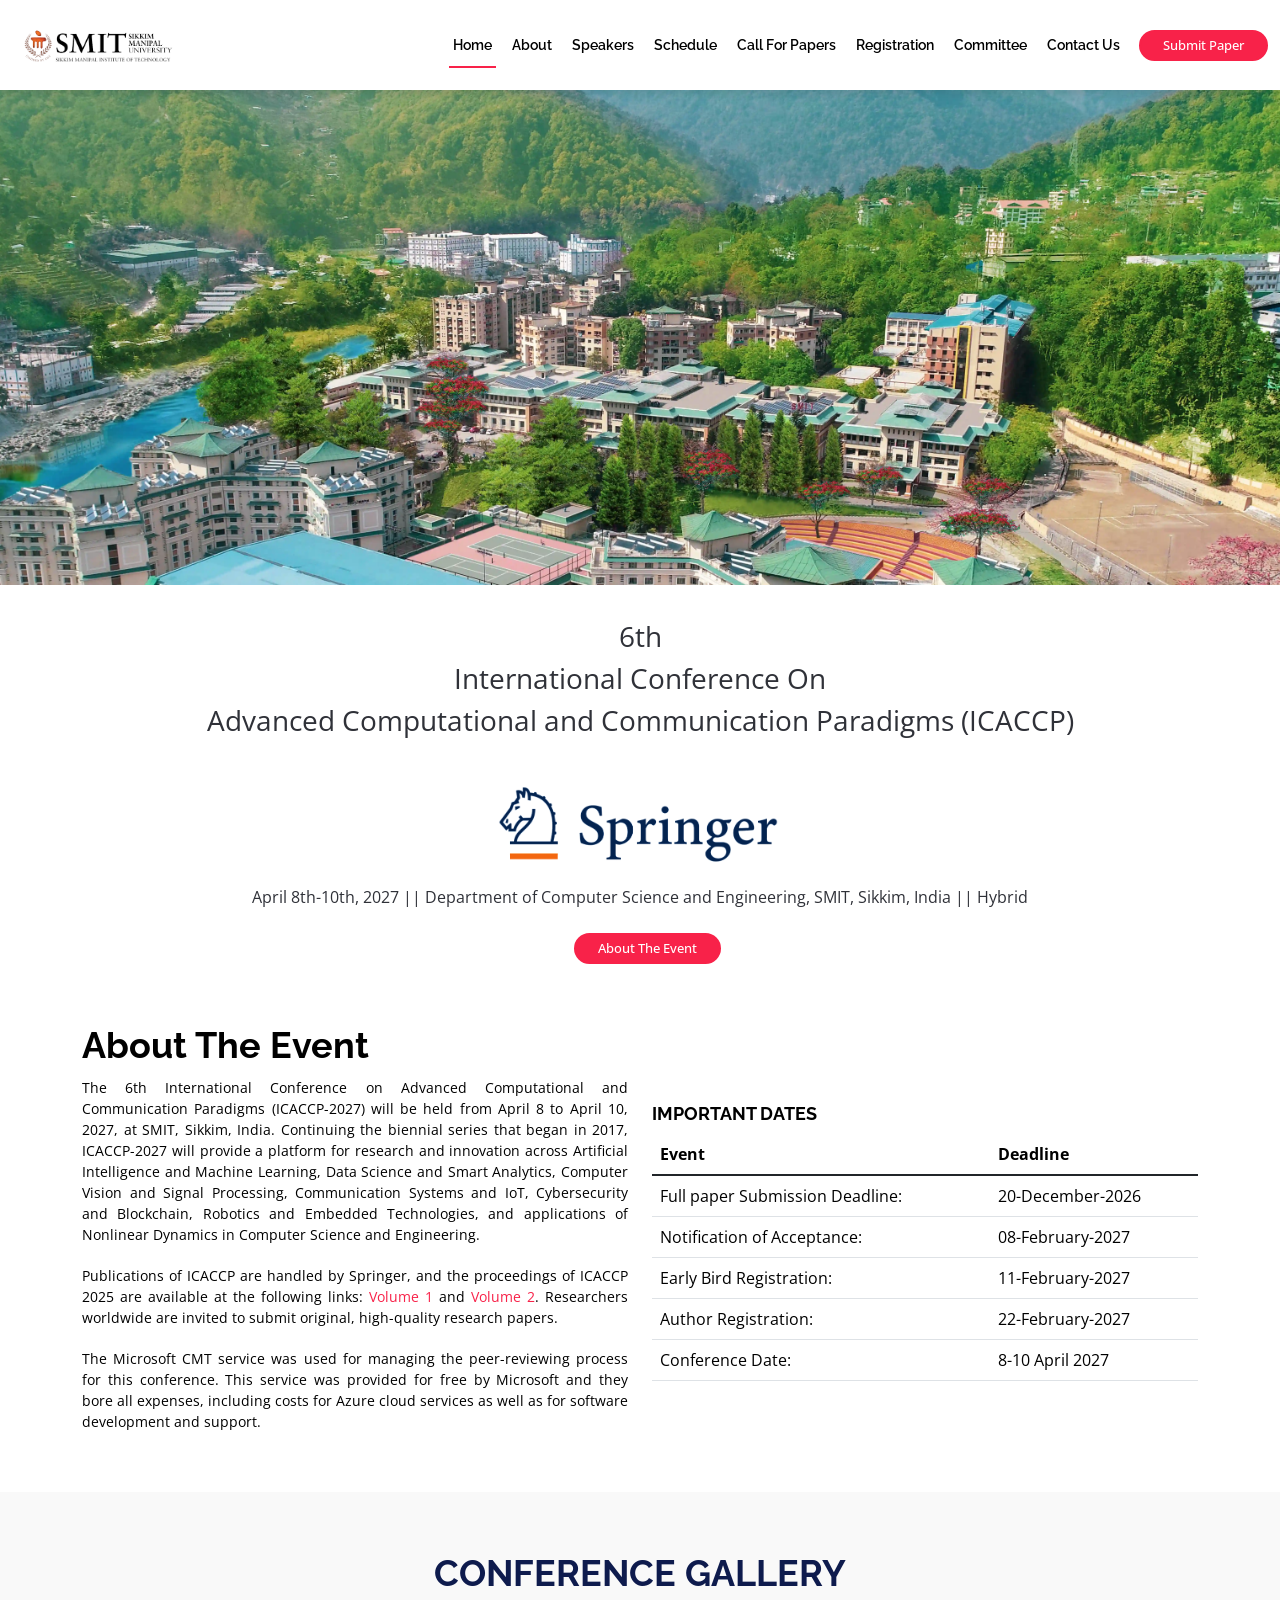
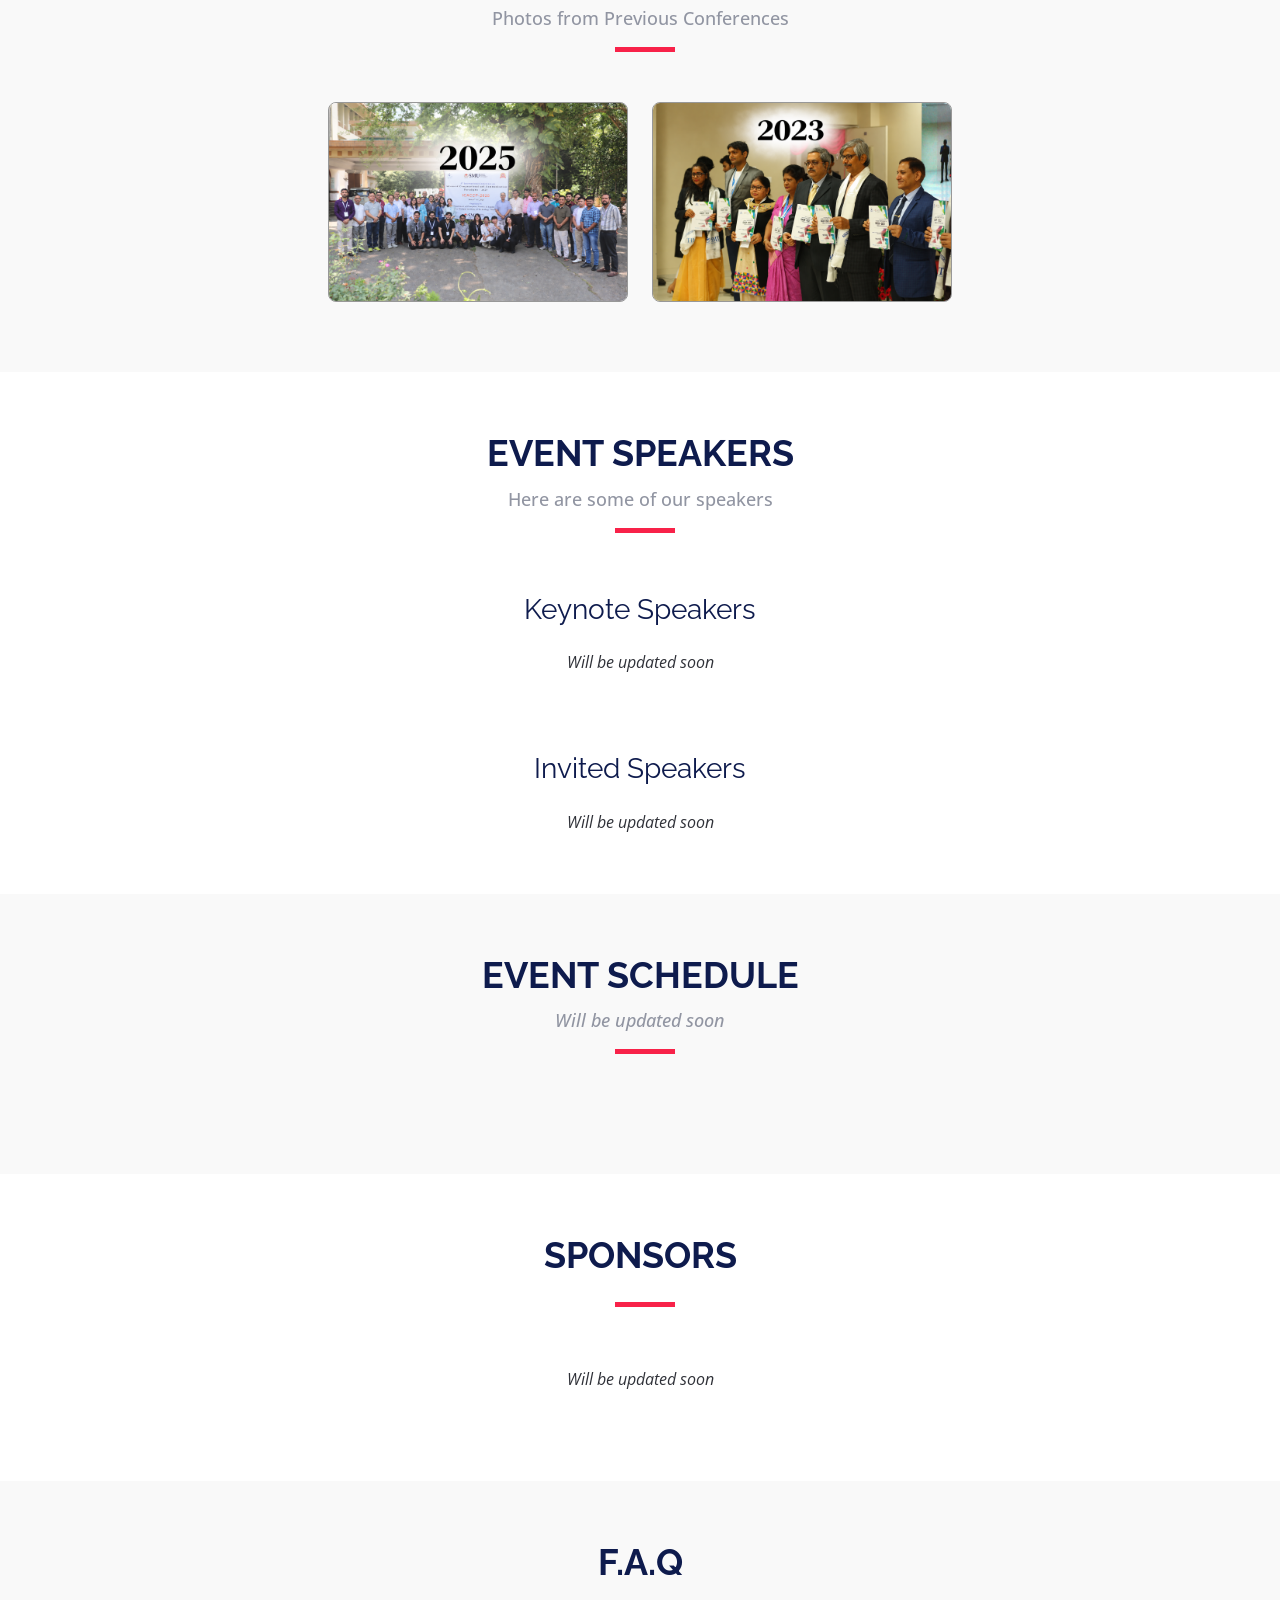
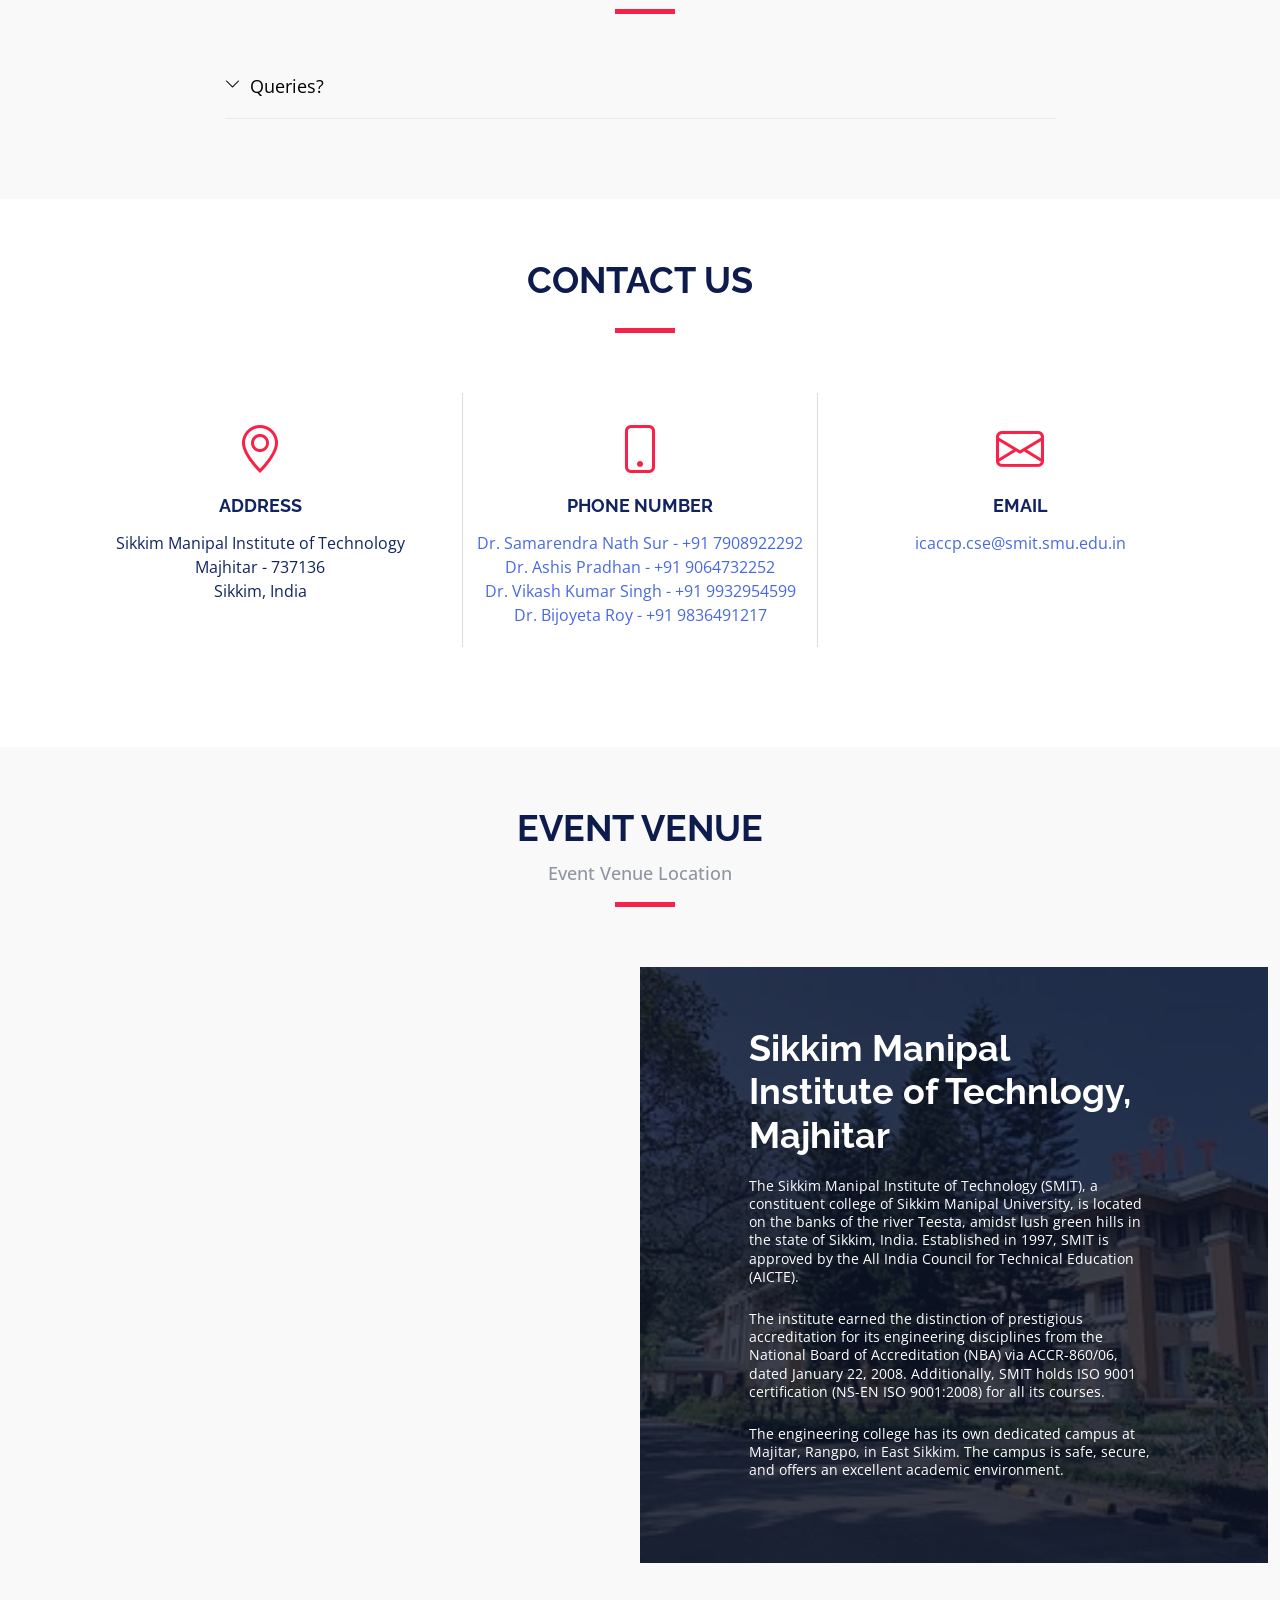
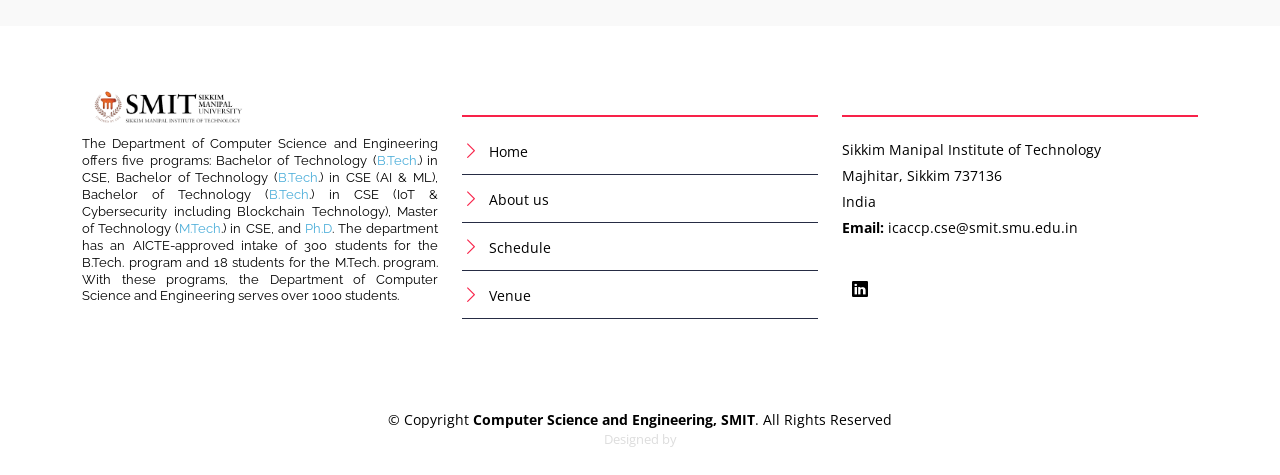
==== commit c0730c71: "Merge branch 'master' of https://github.com/viraj-lmg/icaccpa.in" ====
--- a/index.html
+++ b/index.html
@@ -87,7 +87,7 @@
 			<div class="hero-2" style="text-align: center; padding-top:30px;">
 				<p class="mb-4 pb-0 font-1" ><span>6th <br>International Conference On <br>Advanced Computational and Communication Paradigms (ICACCP)</span></p>
 				<img src="assets/img/springer.png" height="120px" />
-				<p class="mb-4 pb-0" >April 8th-10th, 2027 || Department of Computer Science and Engineering, SMIT, Sikkim, India</p>
+				<p class="mb-4 pb-0" >April 8th-10th, 2027 || Department of Computer Science and Engineering, SMIT, Sikkim, India || Hybrid</p>
 				<a href="#about" class="about-btn scrollto"><button class="registrations">About The Event</button></a>
 			</div>
 
@@ -110,6 +110,10 @@
     <a href="https://link.springer.com/book/10.1007/978-3-032-13555-1" target="_blank">Volume 1</a> and 
     <a href="https://link.springer.com/book/10.1007/978-3-032-13544-5" target="_blank">Volume 2</a>. 
     Researchers worldwide are invited to submit original, high-quality research papers.
+</p>
+
+<p style="text-align: justify;"> 
+   The Microsoft CMT service was used for managing the peer-reviewing process for this conference. This service was provided for free by Microsoft and they bore all expenses, including costs for Azure cloud services as well as for software development and support.
 </p>
 
 
@@ -176,10 +180,10 @@
 					<p>Photos from Previous Conferences</p>
 				</div>
 				<!-- Testing auto deploy -->
-				<div class="gallery-wrapper">
+				<div class="gallery-wrapper" style="display: flex; justify-content: center;">
 					<div class="gallery">
-						<img src="assets/img/2023.webp" id="open-modal-btn-4" alt="Conference 7">
 						<img src="assets/img/2025.png" id="open-modal-btn" alt="Conference 5">
+						<img src="assets/img/2023.png" id="open-modal-btn-4" alt="Conference 7">
 					</div>
 				</div>
 			</div>
@@ -203,15 +207,15 @@
 				<div class="sub-gallery-modal">
 					<button class="close-btn-1">&times;</button>
 					<div class="sub-gallery">
-						<img src="assets/img/2025/1.JPG" alt="Image 1">
-						<img src="assets/img/2025/2.JPG" alt="Image 2">
-						<img src="assets/img/2025/3.JPG" alt="Image 3">
-						<img src="assets/img/2025/4.JPG" alt="Image 4">
-						 <img src="assets/img/2025/5.JPG" alt="Image 5">
-						 <img src="assets/img/2025/6.JPG" alt="Image 6">
-						 <img src="assets/img/2025/7.JPG" alt="Image 7">
-						 <img src="assets/img/2025/8.JPG" alt="Image 8">
-						 <img src="assets/img/2025/9.JPG" alt="Image 9">
+						<img src="assets/img/2025/1_.jpg" alt="Image 1">
+						<img src="assets/img/2025/2_.jpg" alt="Image 2">
+						<img src="assets/img/2025/3_.jpg" alt="Image 3">
+						<img src="assets/img/2025/4_.JPG" alt="Image 4">
+						 <img src="assets/img/2025/5_.jpg" alt="Image 5">
+						 <img src="assets/img/2025/6_.JPG" alt="Image 6">
+						 <img src="assets/img/2025/7_.jpg" alt="Image 7">
+						 <img src="assets/img/2025/8_.JPG" alt="Image 8">
+						 <img src="assets/img/2025/9_.JPG" alt="Image 9">
 					</div>
 				</div>
 			</div>
@@ -231,13 +235,13 @@
 				<div class="sub-gallery-modal">
 					<button class="close-btn-4-4">&times;</button>
 					<div class="sub-gallery">
-						<img src="assets/img/2023/1.jpg" alt="Image 1">
-						<img src="assets/img/2023/2.jpg" alt="Image 2">
-						<img src="assets/img/2023/3.jpg" alt="Image 3">
+						<img src="assets/img/2023/1.webp" alt="Image 1">
+						<img src="assets/img/2023/2.webp" alt="Image 2">
+						<img src="assets/img/2023/3.webp" alt="Image 3">
 						<img src="assets/img/2023/4.webp" alt="Image 4">
-						<img src="assets/img/2023/5.jpg" alt="Image 5">
+						<img src="assets/img/2023/5.webp" alt="Image 5">
 						<img src="assets/img/2023/6.webp" alt="Image 6">
-						<img src="assets/img/2023/7.jpg" alt="Image 7">
+						<img src="assets/img/2023/7_.jpg" alt="Image 7">
 						<img src="assets/img/2023/8.jpg" alt="Image 8">
 						<img src="assets/img/2023/9.webp" alt="Image 9">
 					</div>
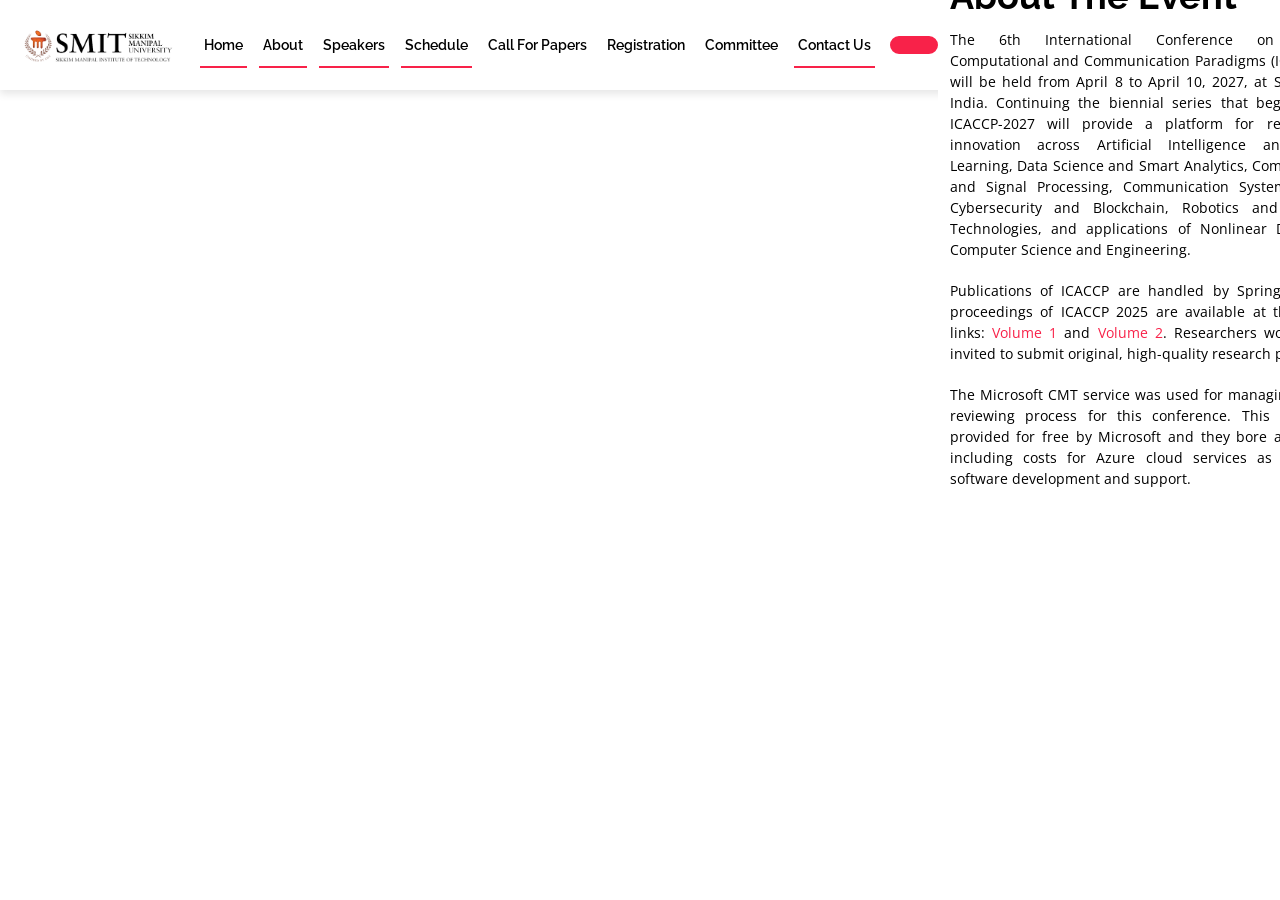
==== commit 489e8b24: "submit paper" ====
--- a/index.html
+++ b/index.html
@@ -62,7 +62,7 @@
 					</ul>
 					<i class="bi bi-list mobile-nav-toggle"></i>
 				</nav>
-				<a class="registrations scrollto" href="https://cmt3.research.microsoft.com/ICACCP2027/Submission/Index">Submit Paper</a>
+				<a class="registrations scrollto" href="https://cmt3.research.microsoft.com/ICACCP2027/Submission/Index>Submit Paper</a>
 			</div>
 		</header>
 		<!-- Header Section -->
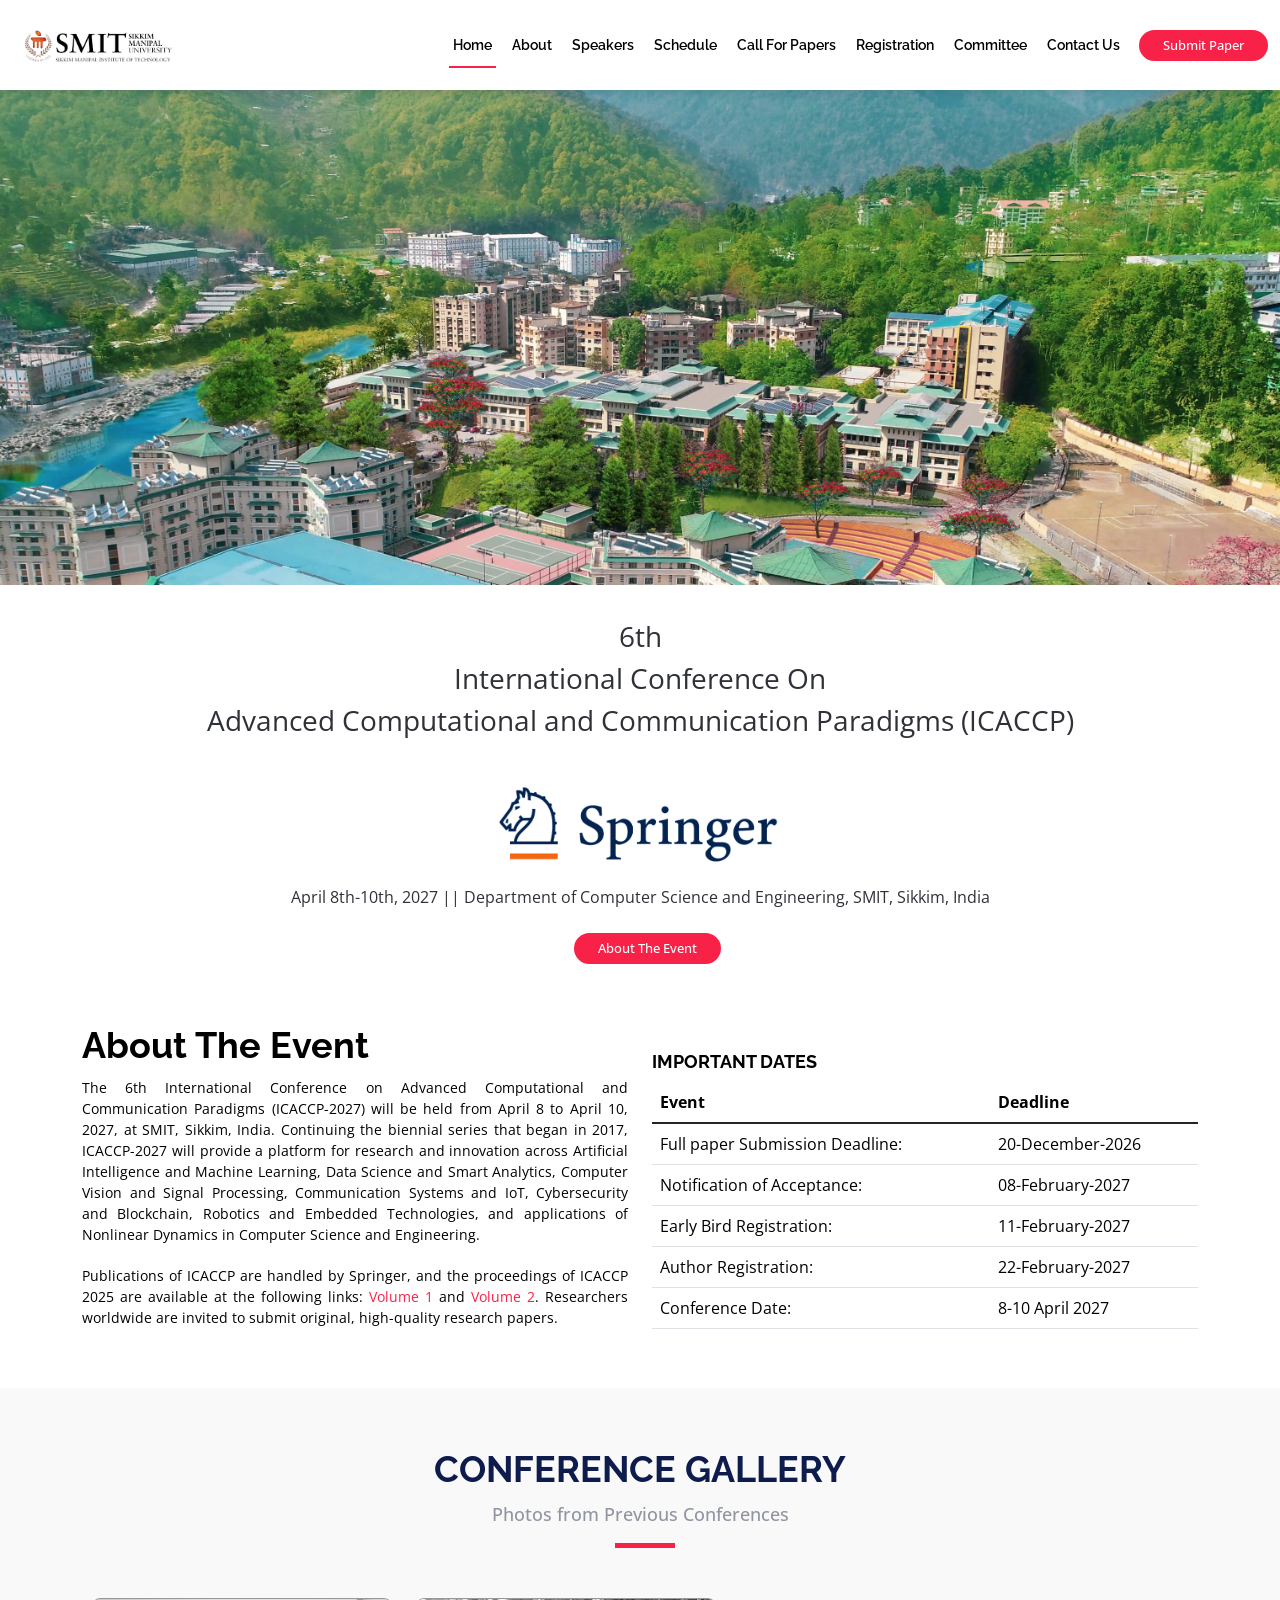
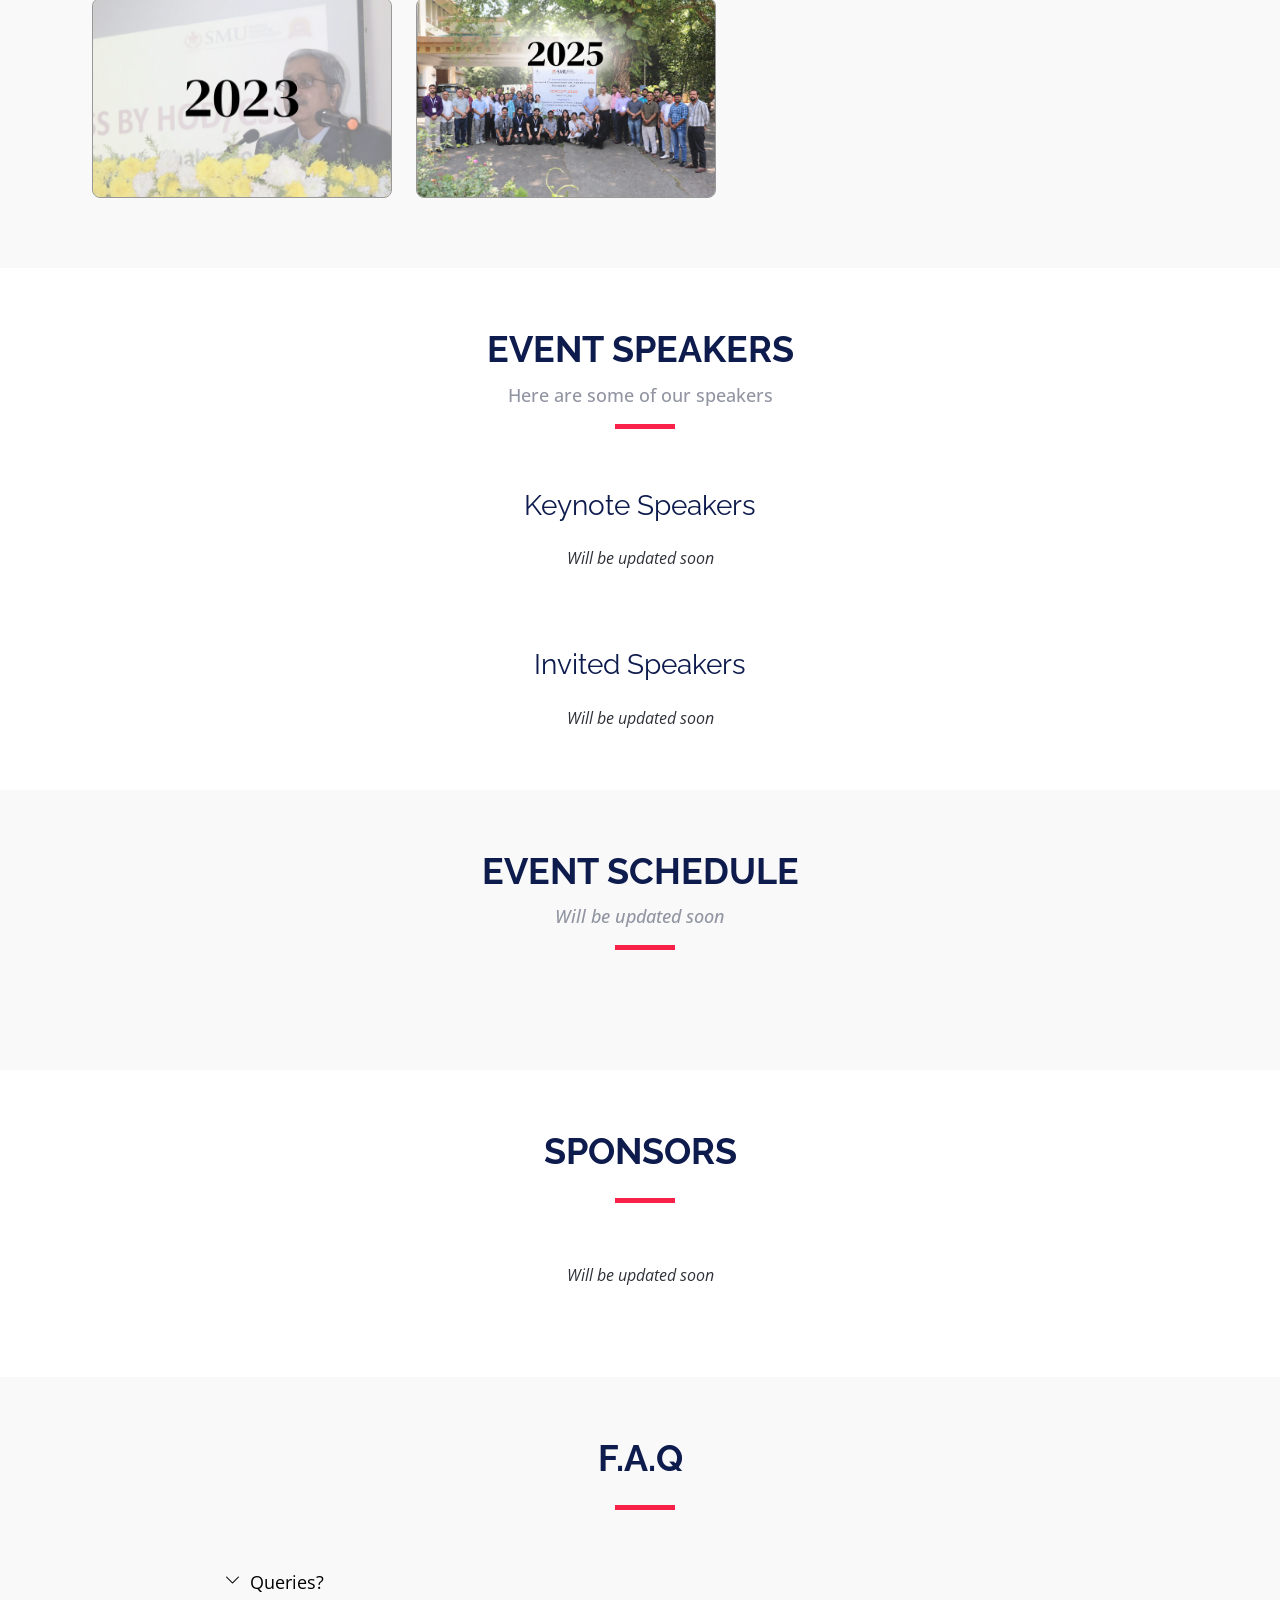
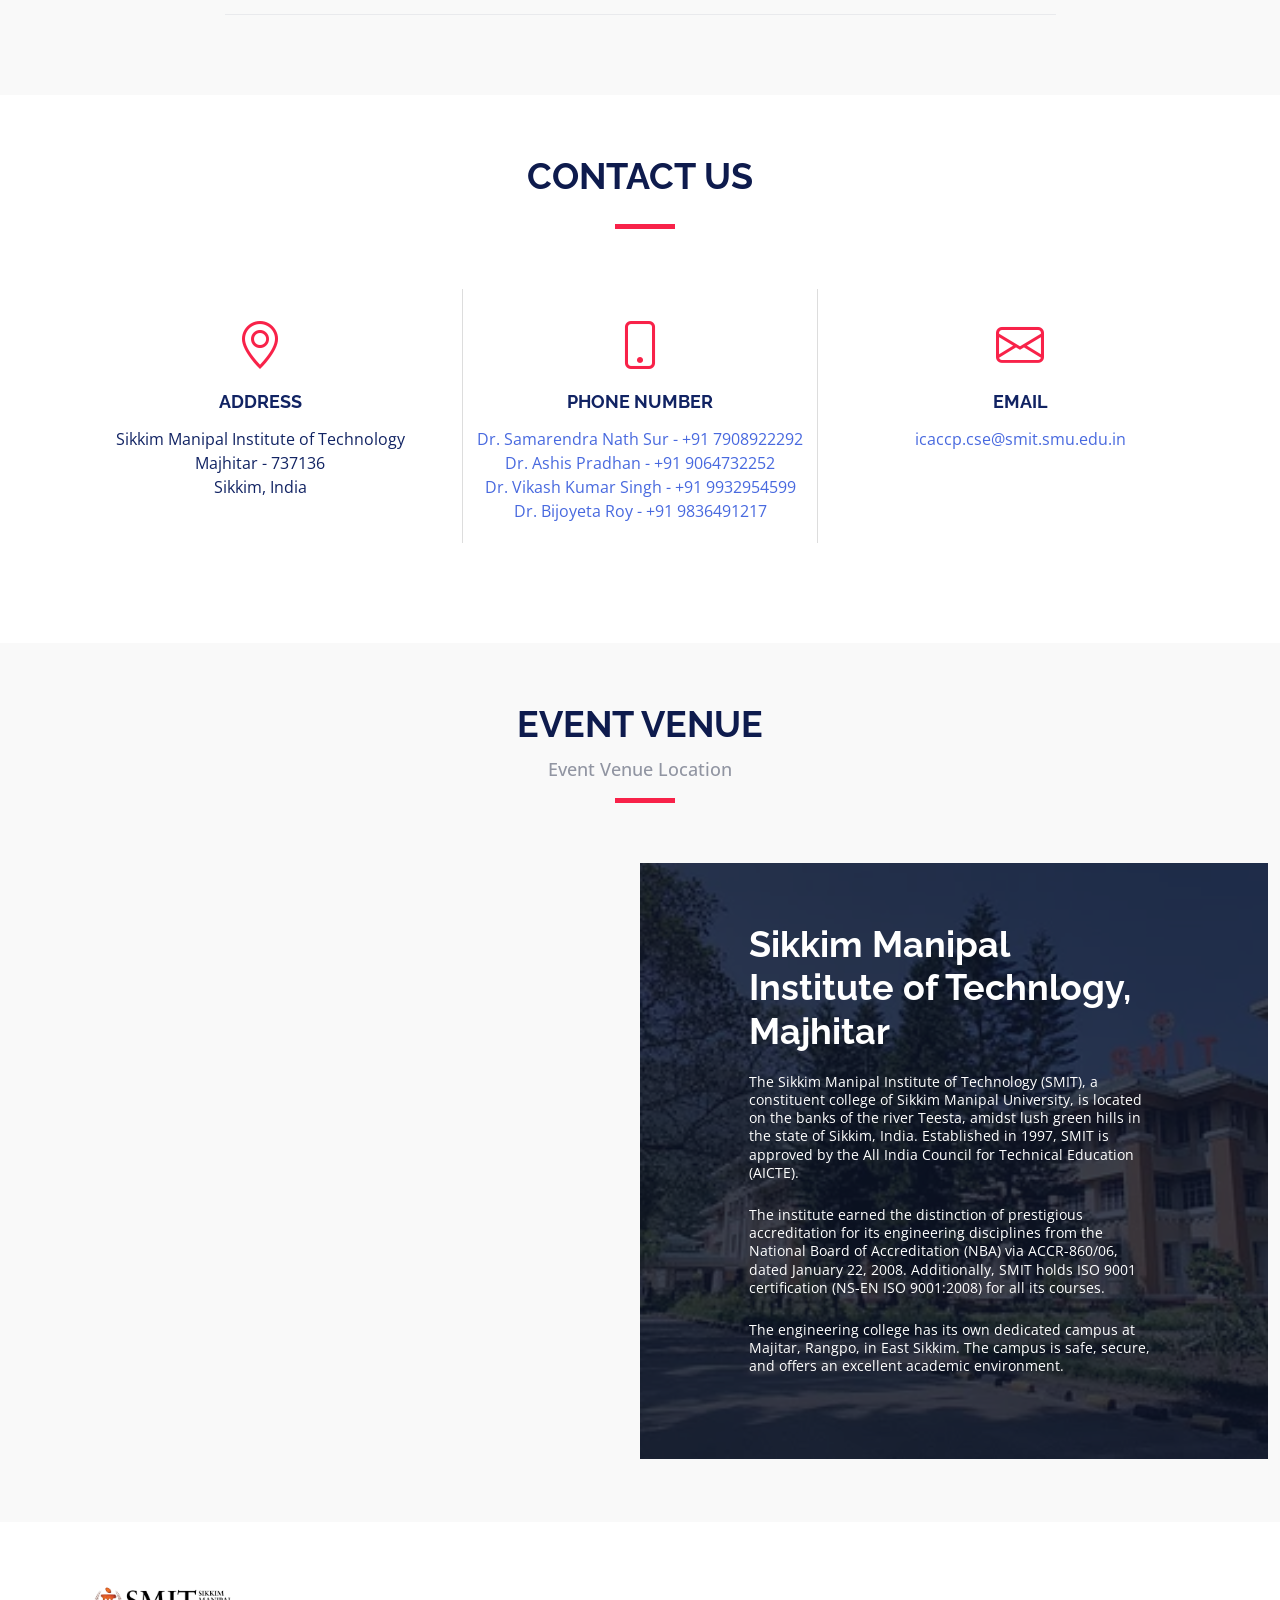
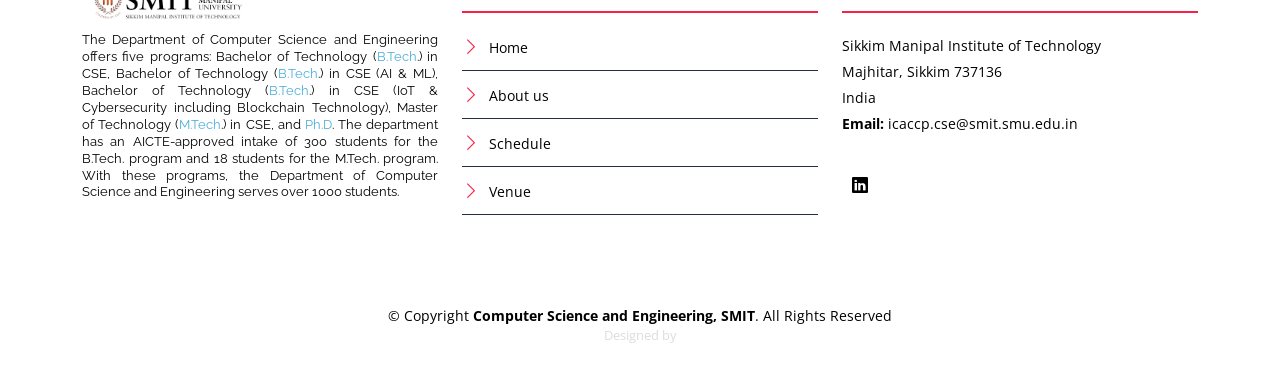
==== commit 5a19d6a8: "submit paper resolving" ====
--- a/index.html
+++ b/index.html
@@ -62,7 +62,7 @@
 					</ul>
 					<i class="bi bi-list mobile-nav-toggle"></i>
 				</nav>
-				<a class="registrations scrollto" href="https://cmt3.research.microsoft.com/ICACCP2027/Submission/Index>Submit Paper</a>
+				<a class="registrations scrollto" href="https://cmt3.research.microsoft.com/ICACCP2025/Submission/Index">Submit Paper</a>
 			</div>
 		</header>
 		<!-- Header Section -->
@@ -87,7 +87,7 @@
 			<div class="hero-2" style="text-align: center; padding-top:30px;">
 				<p class="mb-4 pb-0 font-1" ><span>6th <br>International Conference On <br>Advanced Computational and Communication Paradigms (ICACCP)</span></p>
 				<img src="assets/img/springer.png" height="120px" />
-				<p class="mb-4 pb-0" >April 8th-10th, 2027 || Department of Computer Science and Engineering, SMIT, Sikkim, India || Hybrid</p>
+				<p class="mb-4 pb-0" >April 8th-10th, 2027 || Department of Computer Science and Engineering, SMIT, Sikkim, India</p>
 				<a href="#about" class="about-btn scrollto"><button class="registrations">About The Event</button></a>
 			</div>
 
@@ -110,10 +110,6 @@
     <a href="https://link.springer.com/book/10.1007/978-3-032-13555-1" target="_blank">Volume 1</a> and 
     <a href="https://link.springer.com/book/10.1007/978-3-032-13544-5" target="_blank">Volume 2</a>. 
     Researchers worldwide are invited to submit original, high-quality research papers.
-</p>
-
-<p style="text-align: justify;"> 
-   The Microsoft CMT service was used for managing the peer-reviewing process for this conference. This service was provided for free by Microsoft and they bore all expenses, including costs for Azure cloud services as well as for software development and support.
 </p>
 
 
@@ -180,10 +176,10 @@
 					<p>Photos from Previous Conferences</p>
 				</div>
 				<!-- Testing auto deploy -->
-				<div class="gallery-wrapper" style="display: flex; justify-content: center;">
+				<div class="gallery-wrapper">
 					<div class="gallery">
+						<img src="assets/img/2023.webp" id="open-modal-btn-4" alt="Conference 7">
 						<img src="assets/img/2025.png" id="open-modal-btn" alt="Conference 5">
-						<img src="assets/img/2023.png" id="open-modal-btn-4" alt="Conference 7">
 					</div>
 				</div>
 			</div>
@@ -207,15 +203,15 @@
 				<div class="sub-gallery-modal">
 					<button class="close-btn-1">&times;</button>
 					<div class="sub-gallery">
-						<img src="assets/img/2025/1_.jpg" alt="Image 1">
-						<img src="assets/img/2025/2_.jpg" alt="Image 2">
-						<img src="assets/img/2025/3_.jpg" alt="Image 3">
-						<img src="assets/img/2025/4_.JPG" alt="Image 4">
-						 <img src="assets/img/2025/5_.jpg" alt="Image 5">
-						 <img src="assets/img/2025/6_.JPG" alt="Image 6">
-						 <img src="assets/img/2025/7_.jpg" alt="Image 7">
-						 <img src="assets/img/2025/8_.JPG" alt="Image 8">
-						 <img src="assets/img/2025/9_.JPG" alt="Image 9">
+						<img src="assets/img/2025/1.JPG" alt="Image 1">
+						<img src="assets/img/2025/2.JPG" alt="Image 2">
+						<img src="assets/img/2025/3.JPG" alt="Image 3">
+						<img src="assets/img/2025/4.JPG" alt="Image 4">
+						 <img src="assets/img/2025/5.JPG" alt="Image 5">
+						 <img src="assets/img/2025/6.JPG" alt="Image 6">
+						 <img src="assets/img/2025/7.JPG" alt="Image 7">
+						 <img src="assets/img/2025/8.JPG" alt="Image 8">
+						 <img src="assets/img/2025/9.JPG" alt="Image 9">
 					</div>
 				</div>
 			</div>
@@ -235,13 +231,13 @@
 				<div class="sub-gallery-modal">
 					<button class="close-btn-4-4">&times;</button>
 					<div class="sub-gallery">
-						<img src="assets/img/2023/1.webp" alt="Image 1">
-						<img src="assets/img/2023/2.webp" alt="Image 2">
-						<img src="assets/img/2023/3.webp" alt="Image 3">
+						<img src="assets/img/2023/1.jpg" alt="Image 1">
+						<img src="assets/img/2023/2.jpg" alt="Image 2">
+						<img src="assets/img/2023/3.jpg" alt="Image 3">
 						<img src="assets/img/2023/4.webp" alt="Image 4">
-						<img src="assets/img/2023/5.webp" alt="Image 5">
+						<img src="assets/img/2023/5.jpg" alt="Image 5">
 						<img src="assets/img/2023/6.webp" alt="Image 6">
-						<img src="assets/img/2023/7_.jpg" alt="Image 7">
+						<img src="assets/img/2023/7.jpg" alt="Image 7">
 						<img src="assets/img/2023/8.jpg" alt="Image 8">
 						<img src="assets/img/2023/9.webp" alt="Image 9">
 					</div>
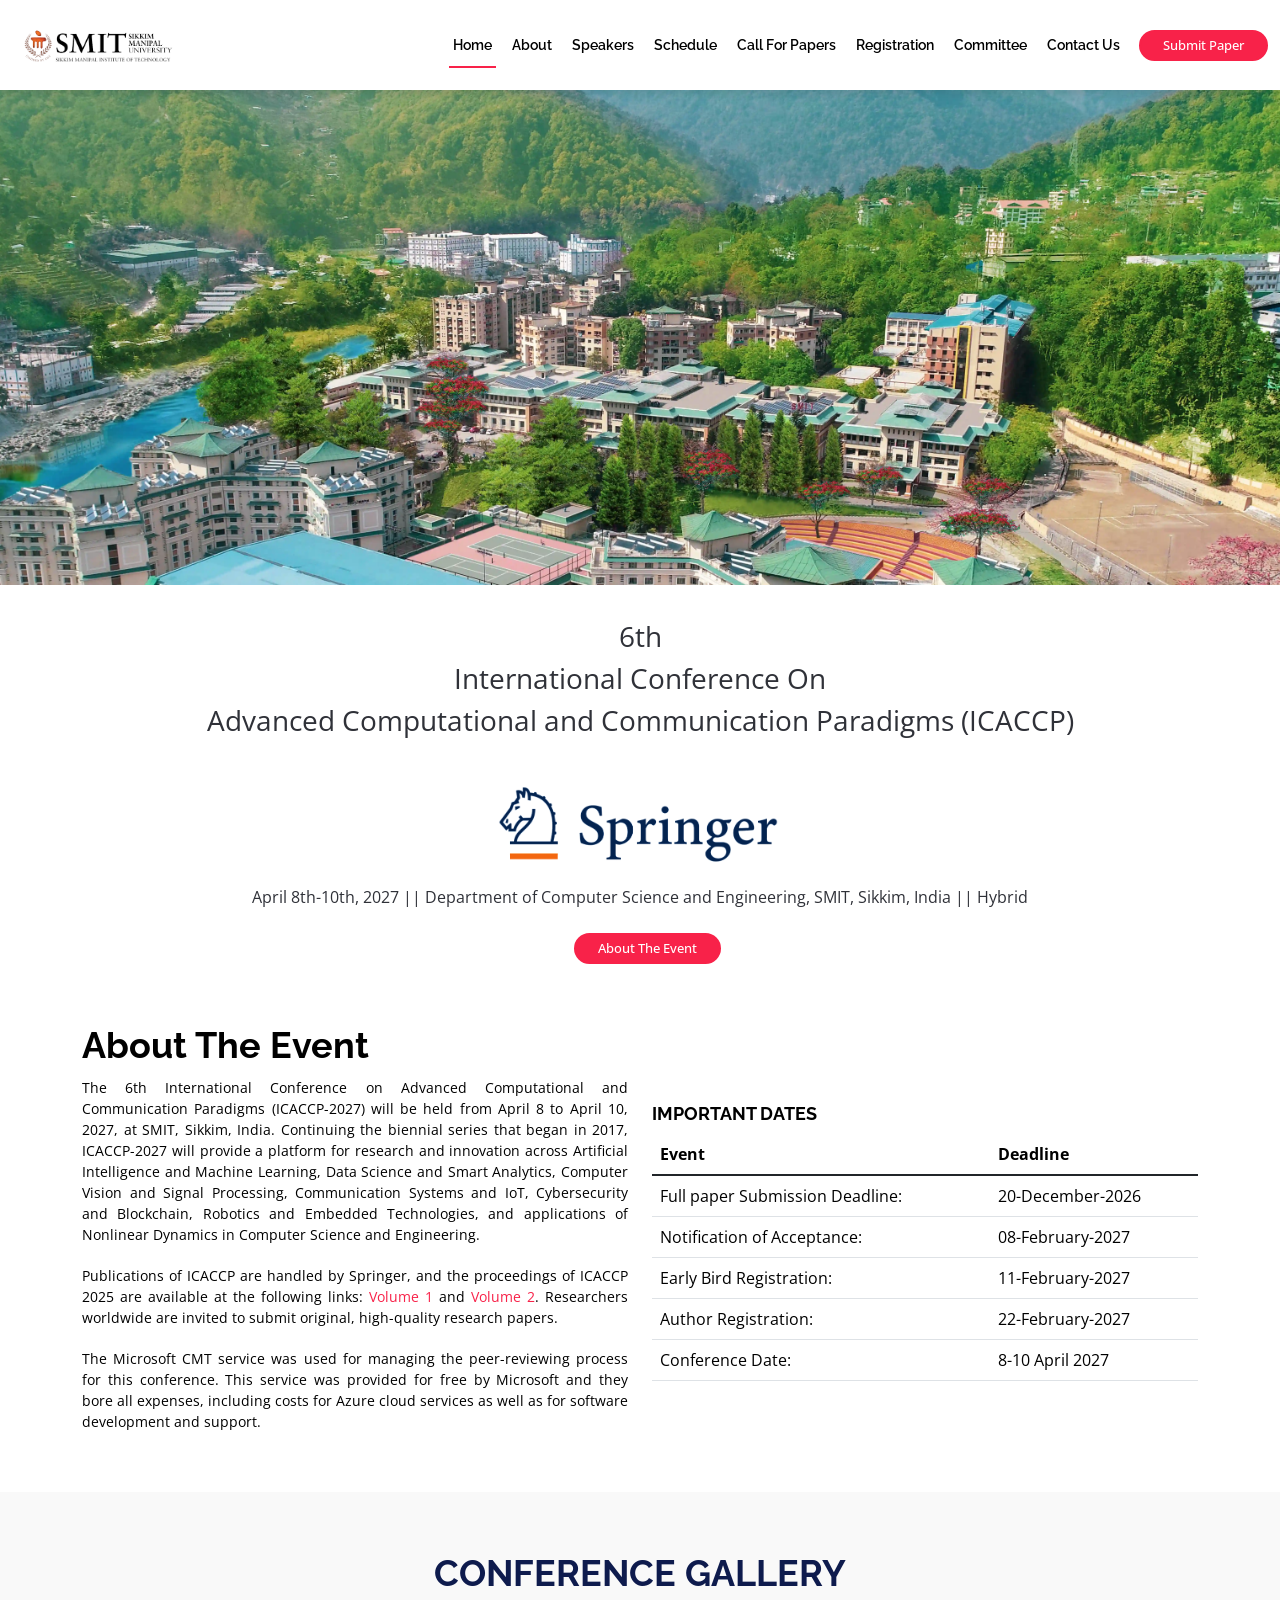
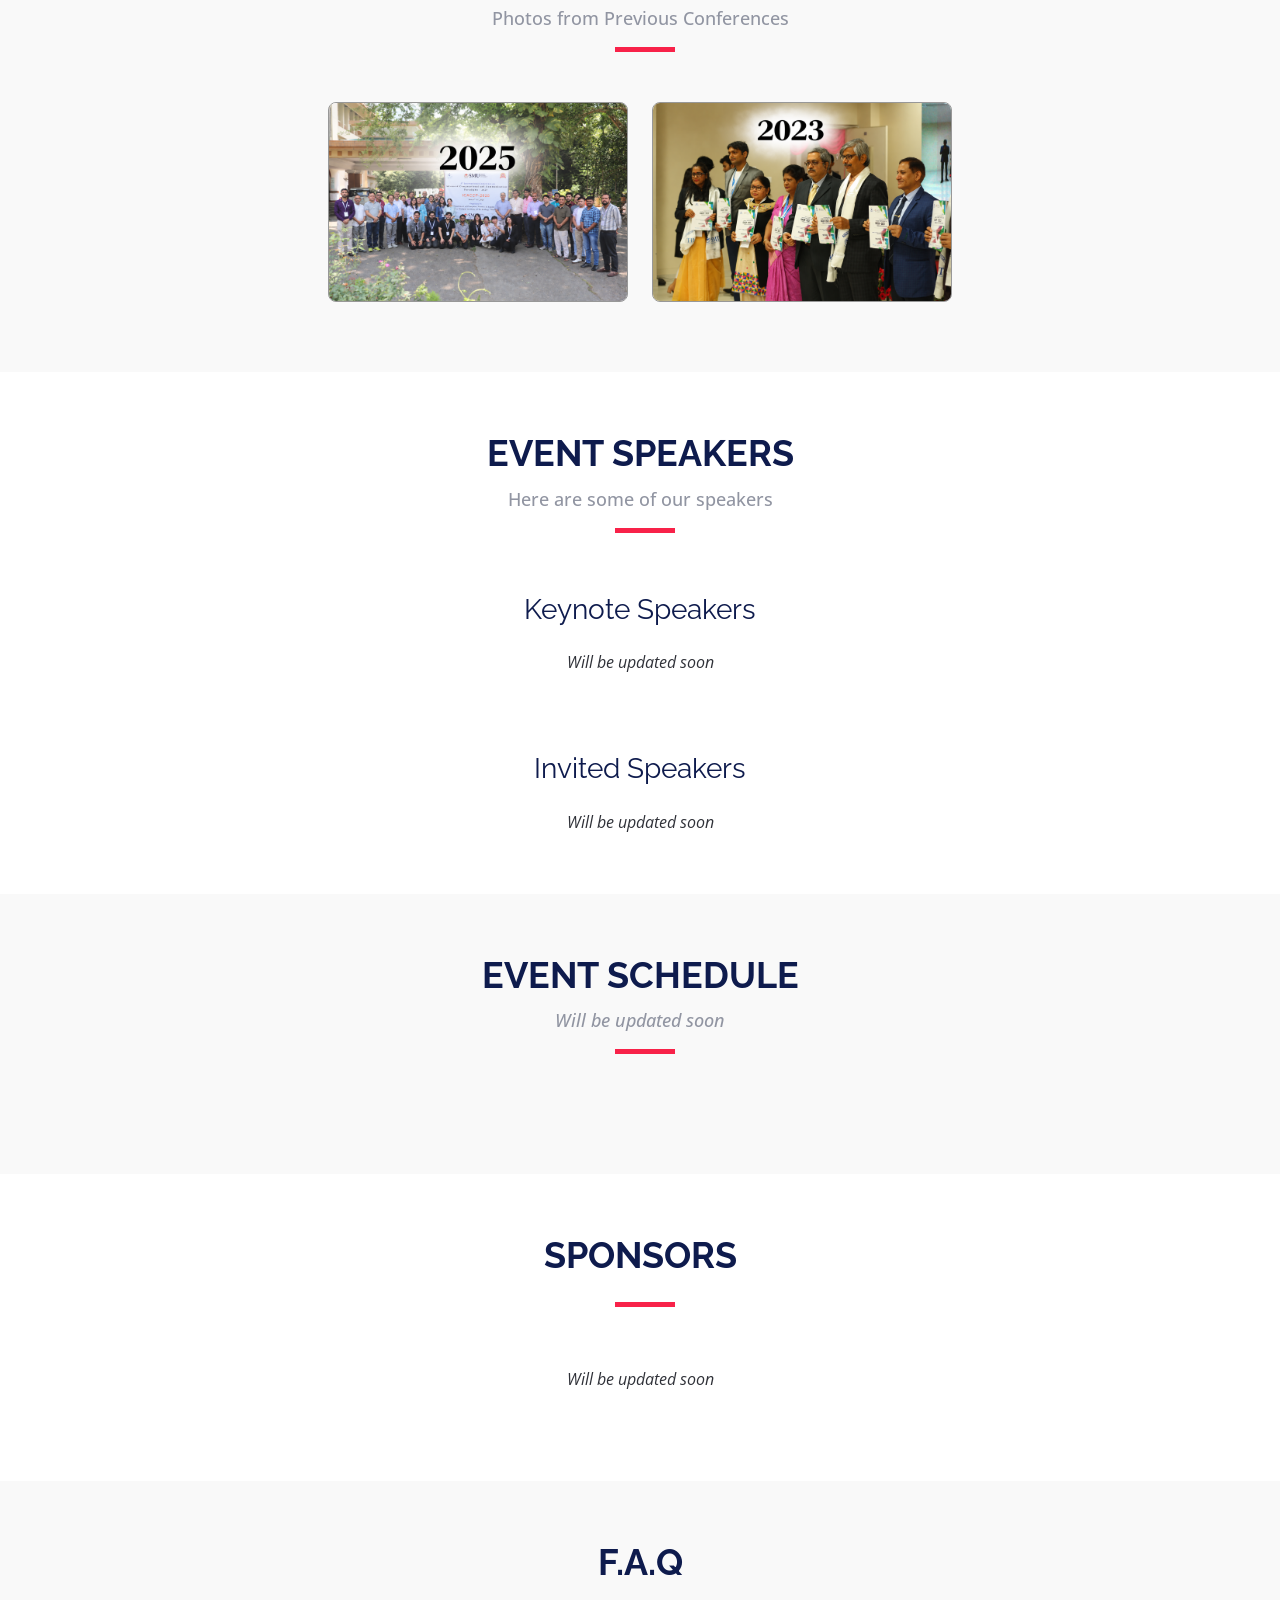
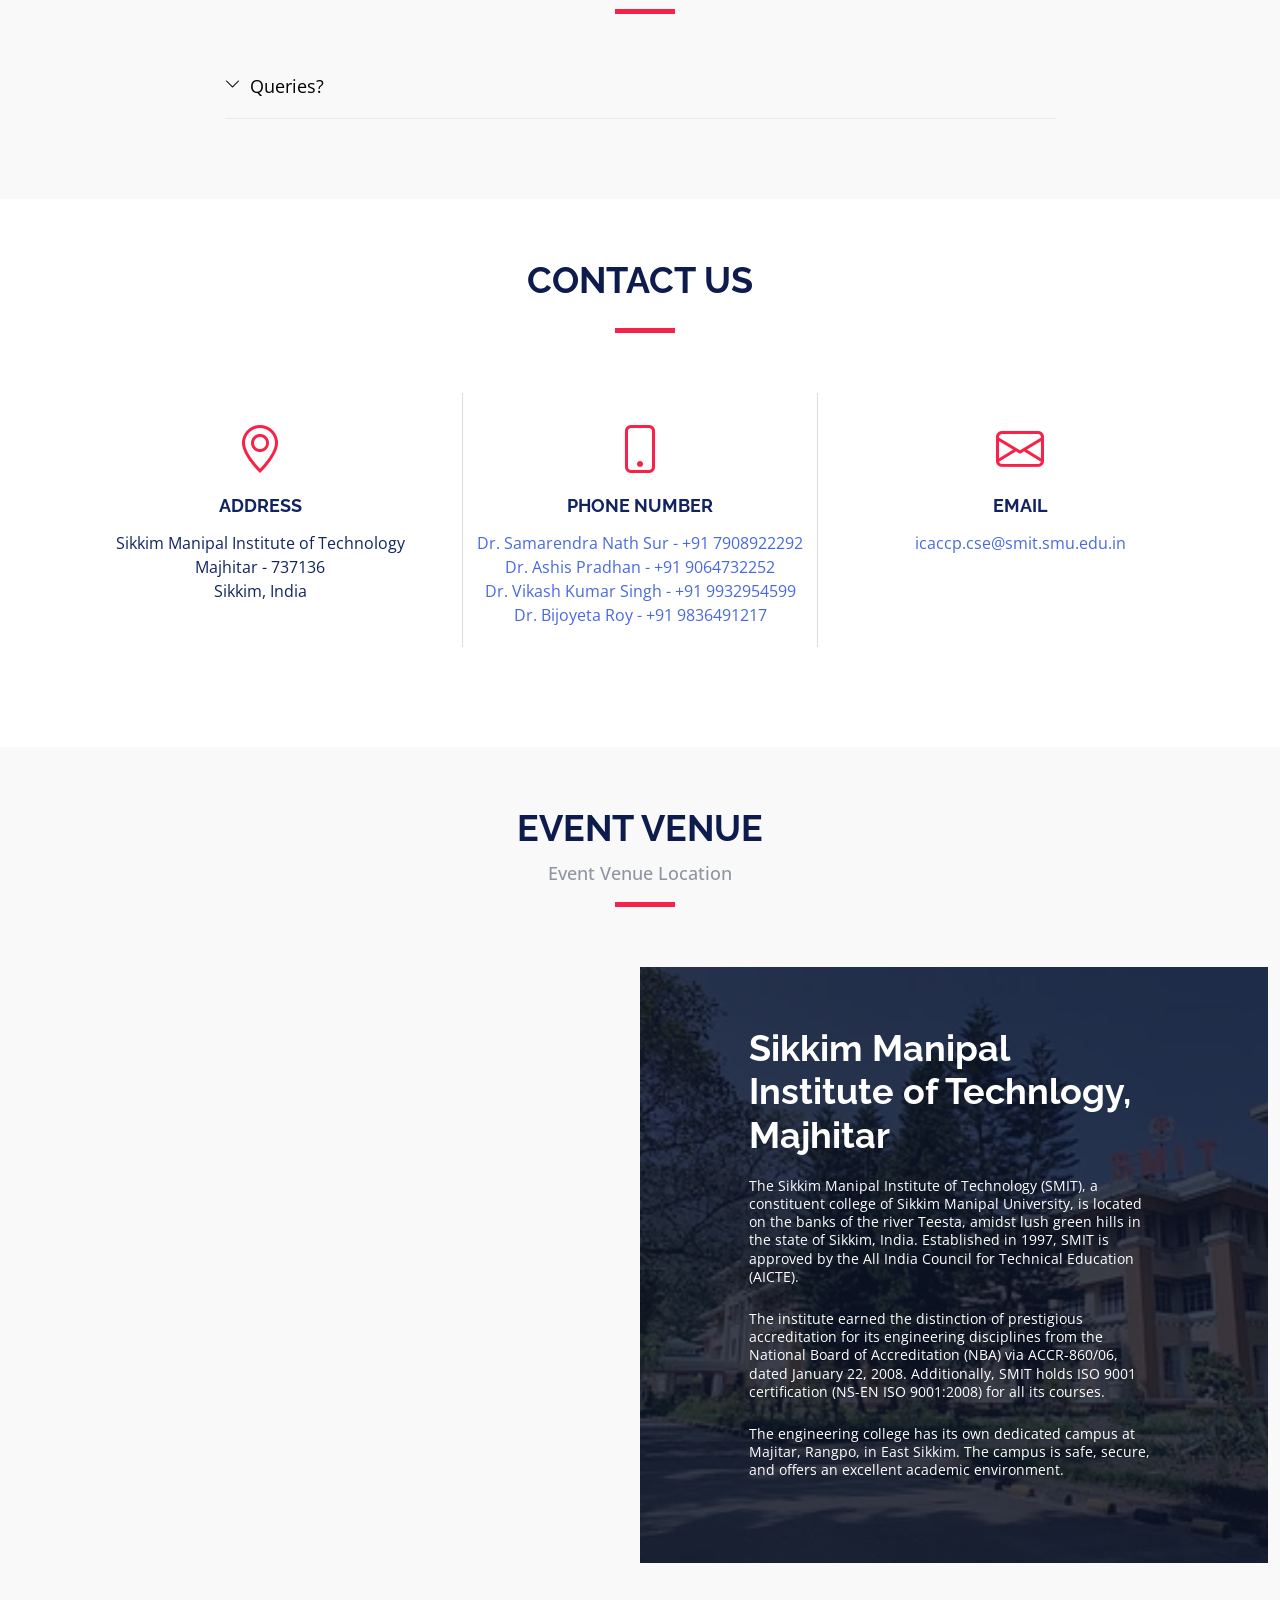
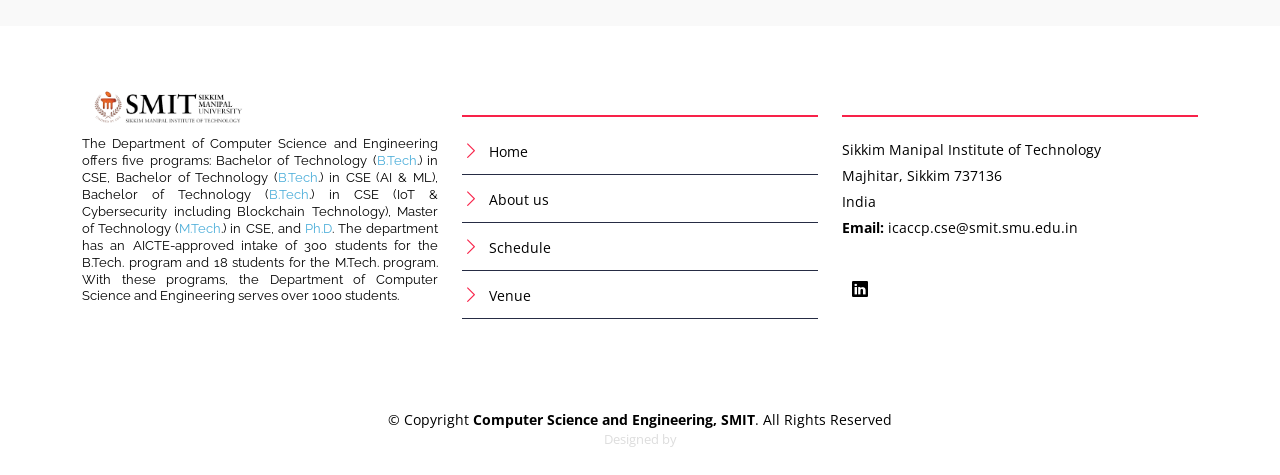
==== commit d3b29eb0: "Vloume 2 added to gallery" ====
--- a/index.html
+++ b/index.html
@@ -87,7 +87,7 @@
 			<div class="hero-2" style="text-align: center; padding-top:30px;">
 				<p class="mb-4 pb-0 font-1" ><span>6th <br>International Conference On <br>Advanced Computational and Communication Paradigms (ICACCP)</span></p>
 				<img src="assets/img/springer.png" height="120px" />
-				<p class="mb-4 pb-0" >April 8th-10th, 2027 || Department of Computer Science and Engineering, SMIT, Sikkim, India</p>
+				<p class="mb-4 pb-0" >April 8th-10th, 2027 || Department of Computer Science and Engineering, SMIT, Sikkim, India || Hybrid</p>
 				<a href="#about" class="about-btn scrollto"><button class="registrations">About The Event</button></a>
 			</div>
 
@@ -110,6 +110,10 @@
     <a href="https://link.springer.com/book/10.1007/978-3-032-13555-1" target="_blank">Volume 1</a> and 
     <a href="https://link.springer.com/book/10.1007/978-3-032-13544-5" target="_blank">Volume 2</a>. 
     Researchers worldwide are invited to submit original, high-quality research papers.
+</p>
+
+<p style="text-align: justify;"> 
+   The Microsoft CMT service was used for managing the peer-reviewing process for this conference. This service was provided for free by Microsoft and they bore all expenses, including costs for Azure cloud services as well as for software development and support.
 </p>
 
 
@@ -176,10 +180,10 @@
 					<p>Photos from Previous Conferences</p>
 				</div>
 				<!-- Testing auto deploy -->
-				<div class="gallery-wrapper">
+				<div class="gallery-wrapper" style="display: flex; justify-content: center;">
 					<div class="gallery">
-						<img src="assets/img/2023.webp" id="open-modal-btn-4" alt="Conference 7">
 						<img src="assets/img/2025.png" id="open-modal-btn" alt="Conference 5">
+						<img src="assets/img/2023.png" id="open-modal-btn-4" alt="Conference 7">
 					</div>
 				</div>
 			</div>
@@ -188,7 +192,10 @@
 					<button class="close-btn">&times;</button>
 					<div class="sub-gallery">
 						<img src="./assets/img/images.webp" id="open-modal-btn-1" alt="images">
-						<a href="https://link.springer.com/book/10.1007/978-981-10-8240-5" target="_blank">
+						<a href="https://link.springer.com/book/10.1007/978-3-032-13555-1" target="_blank">
+							<img src="./assets/img/volume.webp" alt="images">
+						</a>
+						<a href="https://link.springer.com/book/10.1007/978-3-032-13544-5" target="_blank">
 							<img src="./assets/img/volume.webp" alt="images">
 						</a>
 						<!-- <button class="registrations" style="font-size: 20px;">Images</button>
@@ -203,15 +210,15 @@
 				<div class="sub-gallery-modal">
 					<button class="close-btn-1">&times;</button>
 					<div class="sub-gallery">
-						<img src="assets/img/2025/1.JPG" alt="Image 1">
-						<img src="assets/img/2025/2.JPG" alt="Image 2">
-						<img src="assets/img/2025/3.JPG" alt="Image 3">
-						<img src="assets/img/2025/4.JPG" alt="Image 4">
-						 <img src="assets/img/2025/5.JPG" alt="Image 5">
-						 <img src="assets/img/2025/6.JPG" alt="Image 6">
-						 <img src="assets/img/2025/7.JPG" alt="Image 7">
-						 <img src="assets/img/2025/8.JPG" alt="Image 8">
-						 <img src="assets/img/2025/9.JPG" alt="Image 9">
+						<img src="assets/img/2025/1_.jpg" alt="Image 1">
+						<img src="assets/img/2025/2_.jpg" alt="Image 2">
+						<img src="assets/img/2025/3_.jpg" alt="Image 3">
+						<img src="assets/img/2025/4_.JPG" alt="Image 4">
+						 <img src="assets/img/2025/5_.jpg" alt="Image 5">
+						 <img src="assets/img/2025/6_.JPG" alt="Image 6">
+						 <img src="assets/img/2025/7_.jpg" alt="Image 7">
+						 <img src="assets/img/2025/8_.JPG" alt="Image 8">
+						 <img src="assets/img/2025/9_.JPG" alt="Image 9">
 					</div>
 				</div>
 			</div>
@@ -231,13 +238,13 @@
 				<div class="sub-gallery-modal">
 					<button class="close-btn-4-4">&times;</button>
 					<div class="sub-gallery">
-						<img src="assets/img/2023/1.jpg" alt="Image 1">
-						<img src="assets/img/2023/2.jpg" alt="Image 2">
-						<img src="assets/img/2023/3.jpg" alt="Image 3">
+						<img src="assets/img/2023/1.webp" alt="Image 1">
+						<img src="assets/img/2023/2.webp" alt="Image 2">
+						<img src="assets/img/2023/3.webp" alt="Image 3">
 						<img src="assets/img/2023/4.webp" alt="Image 4">
-						<img src="assets/img/2023/5.jpg" alt="Image 5">
+						<img src="assets/img/2023/5.webp" alt="Image 5">
 						<img src="assets/img/2023/6.webp" alt="Image 6">
-						<img src="assets/img/2023/7.jpg" alt="Image 7">
+						<img src="assets/img/2023/7_.jpg" alt="Image 7">
 						<img src="assets/img/2023/8.jpg" alt="Image 8">
 						<img src="assets/img/2023/9.webp" alt="Image 9">
 					</div>
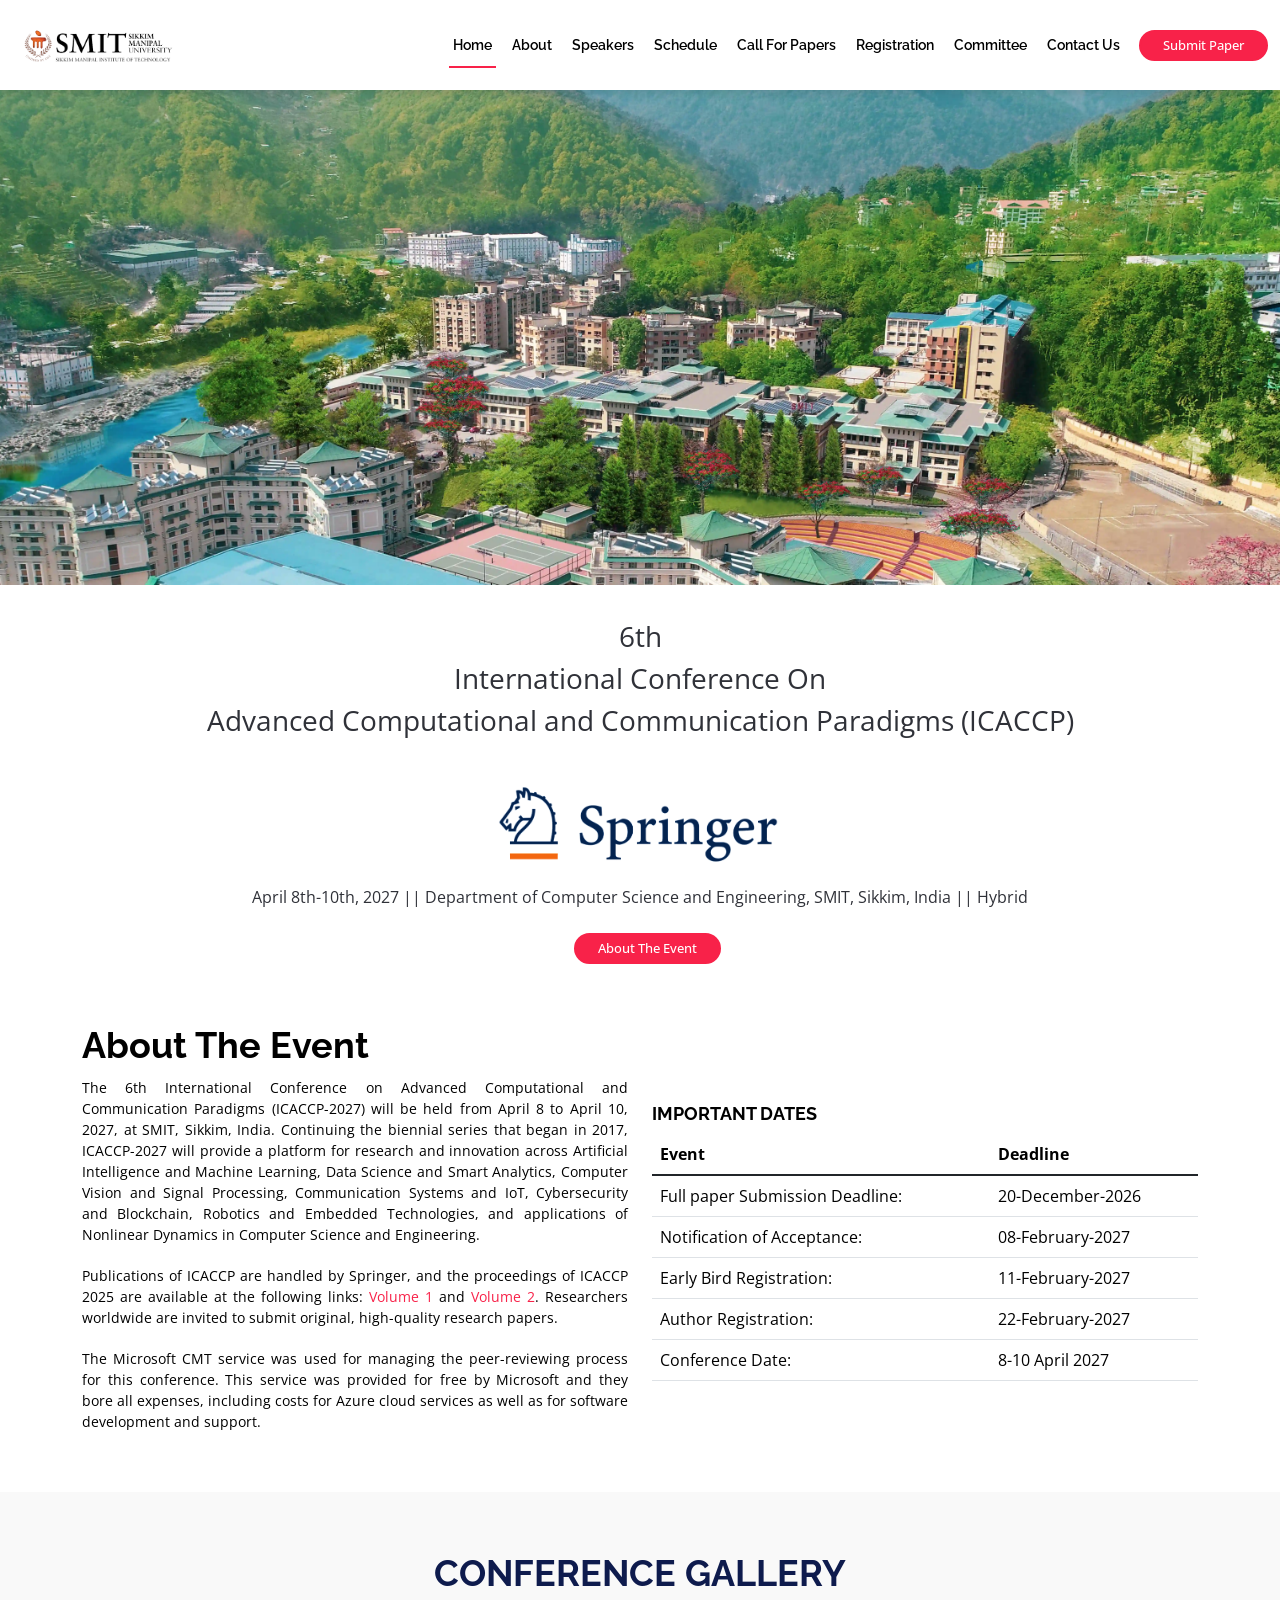
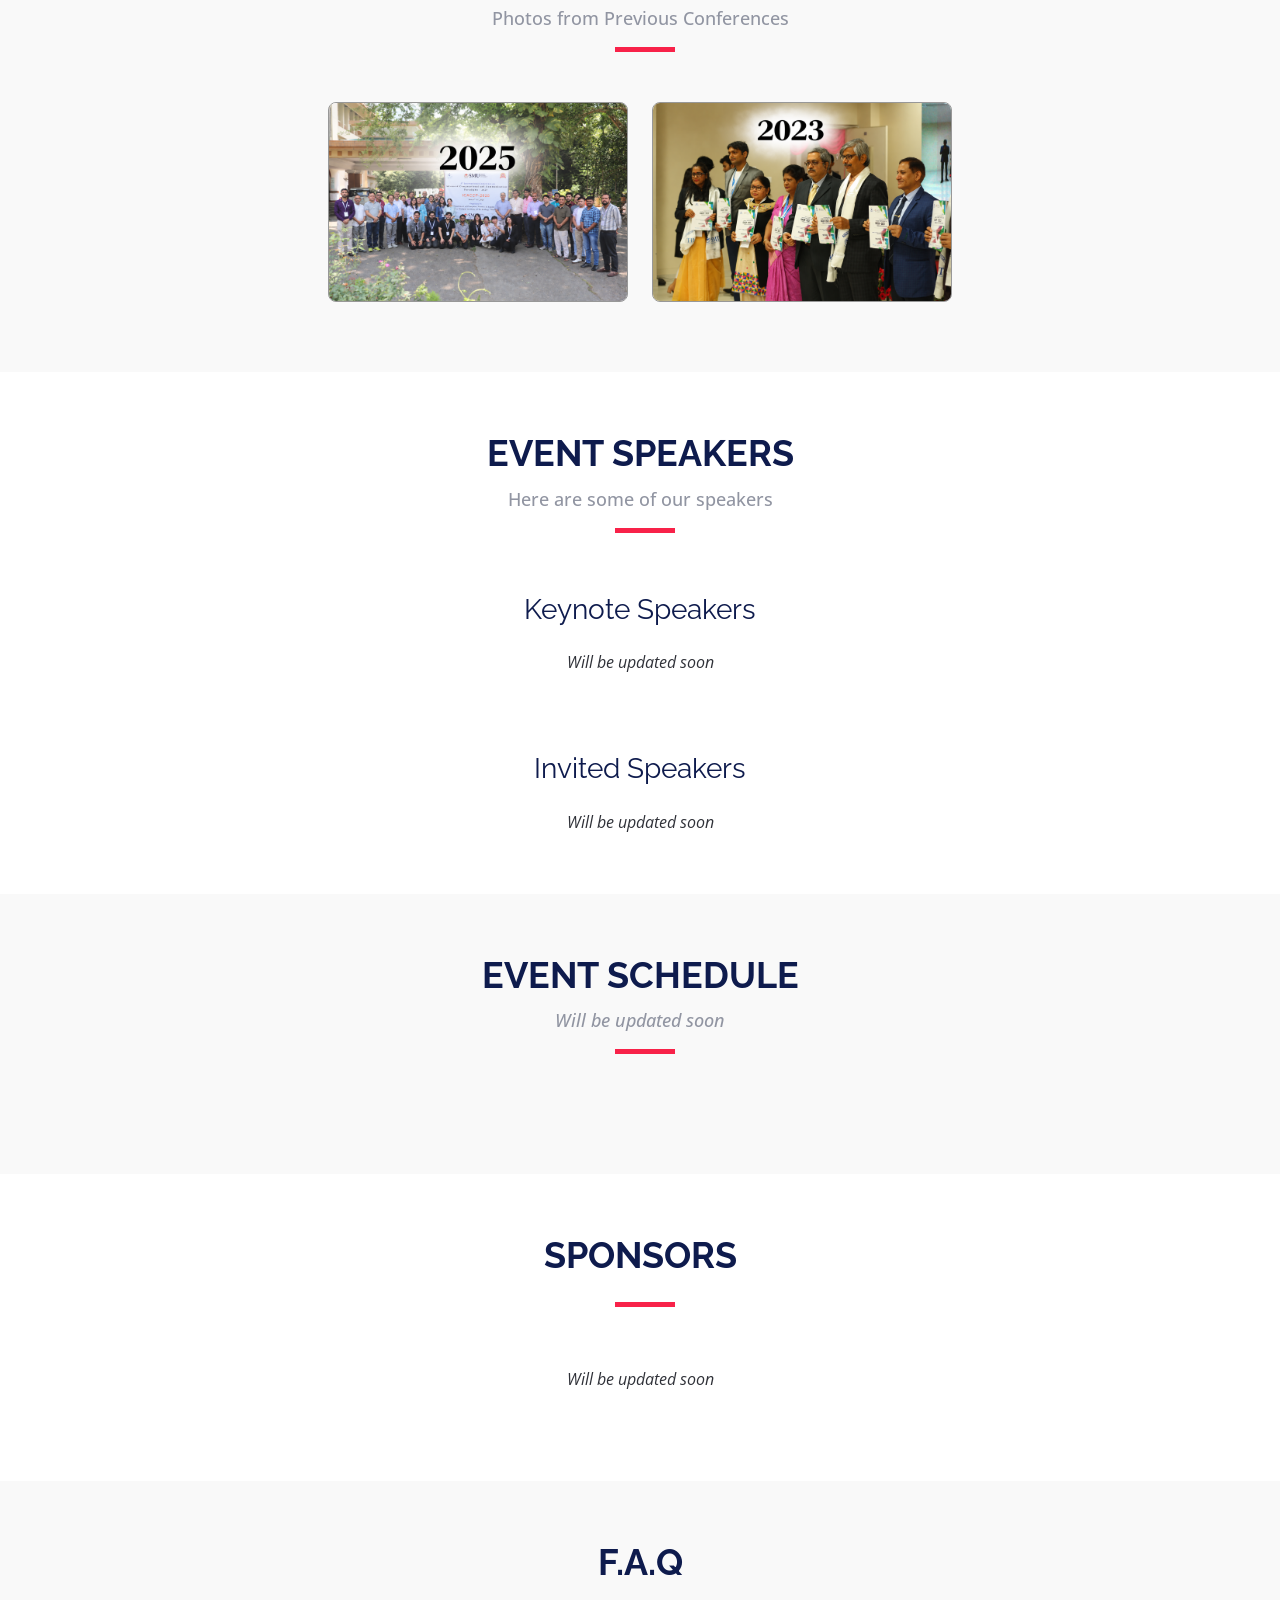
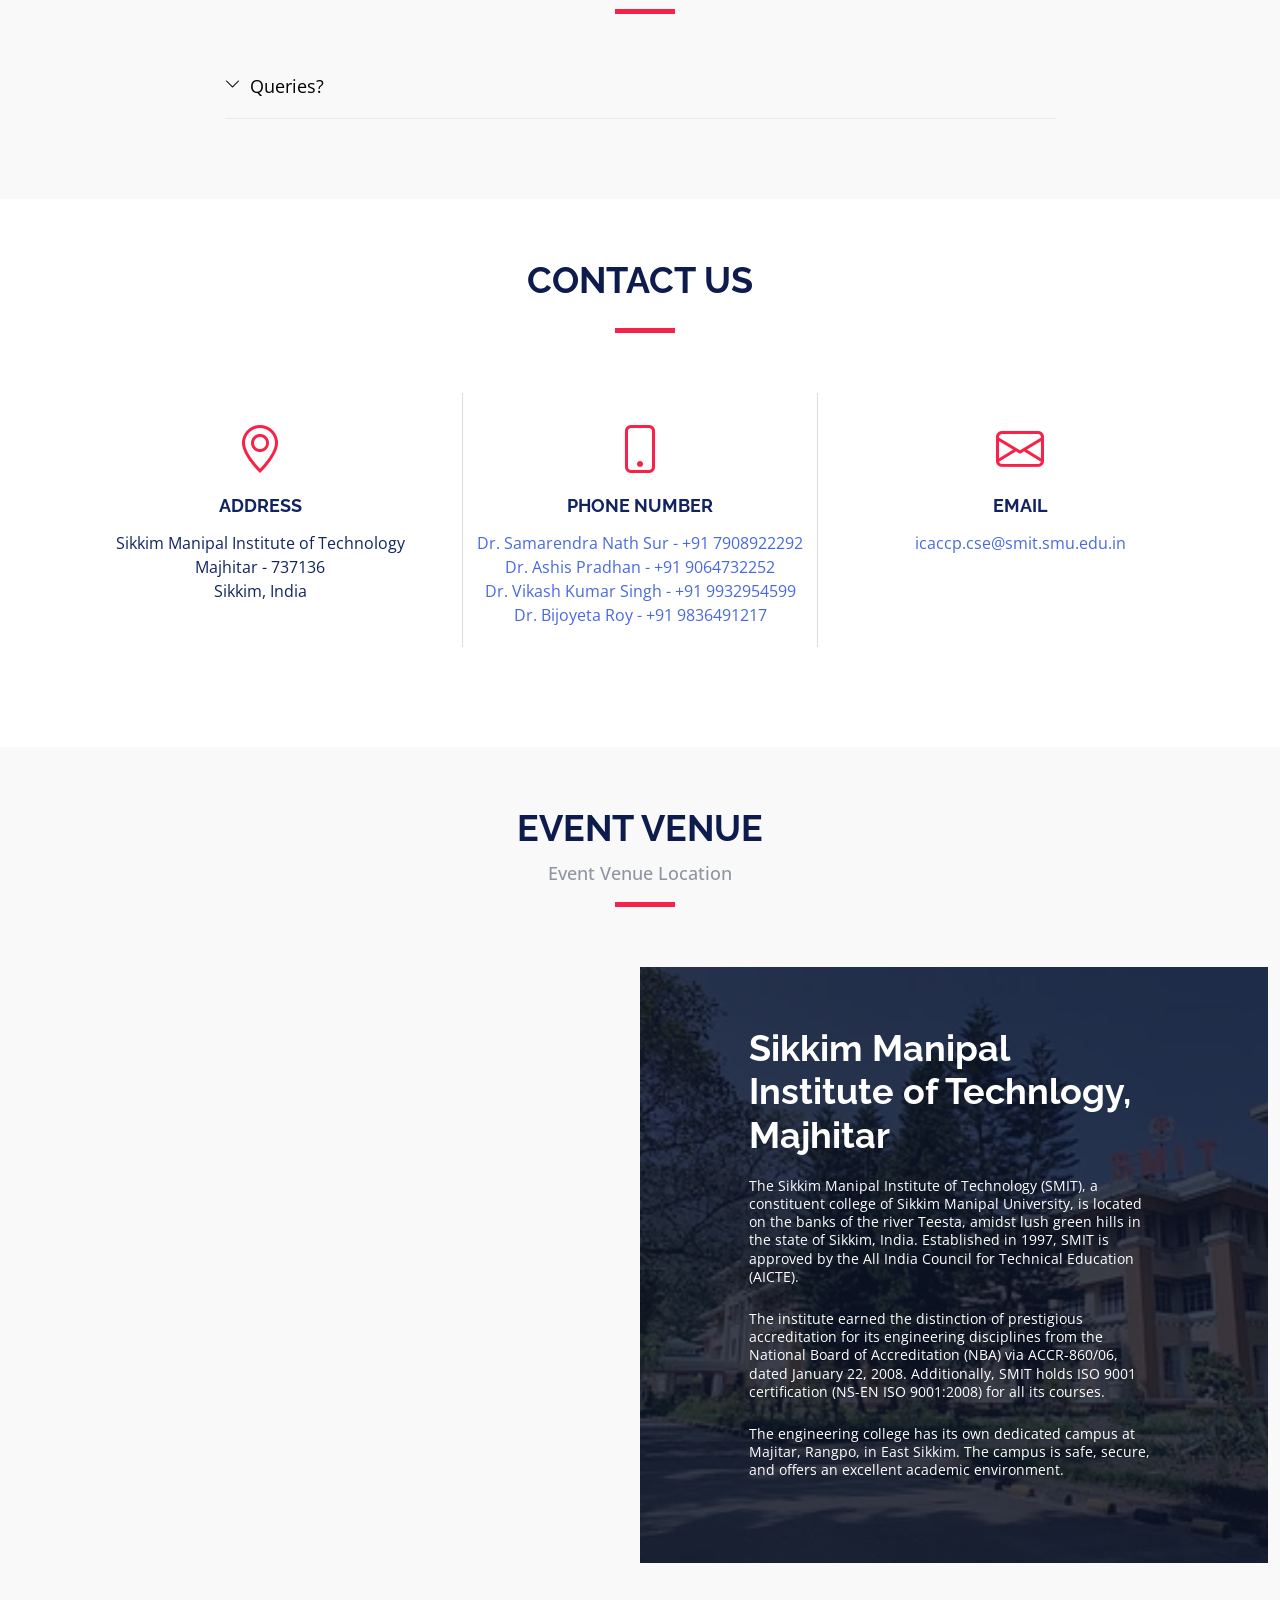
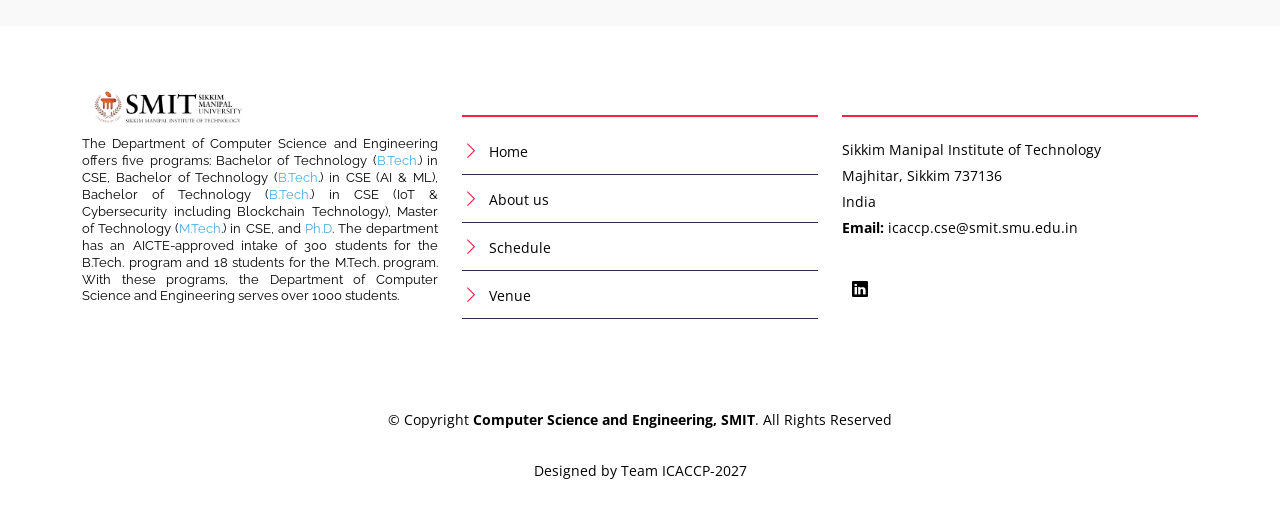
==== commit ea661249: "Fixed footer" ====
--- a/index.html
+++ b/index.html
@@ -1,21 +1,23 @@
 <!DOCTYPE html>
 <html lang="en">
 
-	<head>
-		<meta charset="utf-8">
-		<meta content="width=device-width, initial-scale=1.0" name="viewport">
-		<!-- Testing workflows#2 -->
-		<title>ICACCP 2027</title>
-		<meta content="" name="description">
-		<meta content="" name="keywords">
-
-		<!-- Favicons -->
-		<link href="assets/img/favicon.png" rel="icon">
-		<link href="assets/img/apple-touch-icon.png" rel="apple-touch-icon">
-
-		<!-- Google Fonts -->
-		<link href="https://fonts.googleapis.com/css?family=Open+Sans:300,300i,400,400i,700,700i|Raleway:300,400,500,700,800" rel="stylesheet">
-		<! -- Added key to server -->
+<head>
+	<meta charset="utf-8">
+	<meta content="width=device-width, initial-scale=1.0" name="viewport">
+	<!-- Testing workflows#2 -->
+	<title>ICACCP 2027</title>
+	<meta content="" name="description">
+	<meta content="" name="keywords">
+
+	<!-- Favicons -->
+	<link href="assets/img/favicon.png" rel="icon">
+	<link href="assets/img/apple-touch-icon.png" rel="apple-touch-icon">
+
+	<!-- Google Fonts -->
+	<link
+		href="https://fonts.googleapis.com/css?family=Open+Sans:300,300i,400,400i,700,700i|Raleway:300,400,500,700,800"
+		rel="stylesheet">
+	<! -- Added key to server -->
 		<!-- Vendor CSS Files -->
 		<link href="assets/vendor/aos/aos.css" rel="stylesheet">
 		<link href="assets/vendor/bootstrap/css/bootstrap.min.css" rel="stylesheet">
@@ -26,50 +28,57 @@
 		<!-- Template Main CSS File -->
 		<link href="assets/css/style.css?v=1.0" rel="stylesheet">
 		<style>
-		.speaker-img {
-			width: 200px; /* Set desired width */
-			height: 200px; /* Set desired height */
-			object-fit: cover; /* Maintain aspect ratio and crop if necessary */
-			border-radius: 50%; /* Optional: Makes images circular */ }
+			.speaker-img {
+				width: 200px;
+				/* Set desired width */
+				height: 200px;
+				/* Set desired height */
+				object-fit: cover;
+				/* Maintain aspect ratio and crop if necessary */
+				border-radius: 50%;
+				/* Optional: Makes images circular */
+			}
+
 			#venue .venue-info {
-			background: url("assets/img/smit.jpg") top center no-repeat;
-			background-size: cover;
-			position: relative;
-			padding-top: 60px;
-			padding-bottom: 60px;
-		}
+				background: url("assets/img/smit.jpg") top center no-repeat;
+				background-size: cover;
+				position: relative;
+				padding-top: 60px;
+				padding-bottom: 60px;
+			}
 		</style>
-	</head>
-
-	<body>
-		<!-- Header Section -->
-		<header id="header" class="d-flex align-items-center ">
-			<div class="container-fluid container-xxl d-flex align-items-center">
-				<div id="logo" class="me-auto">
-					<a href="index.html" class="scrollto"><img src="assets/img/logo-2.png" alt="" title=""></a>
-				</div>
-
-				<nav id="navbar" class="navbar order-last order-lg-0">
-					<ul>
-						<li><a class="nav-link scrollto active" href="#hero">Home</a></li>
-						<li><a class="nav-link scrollto" href="#about">About</a></li>
-						<li><a class="nav-link scrollto" href="#speakers">Speakers</a></li>
-						<li><a class="nav-link scrollto" href="#schedule">Schedule</a></li>
-						<li><a class="nav-link scrollto" href="./call-for-papers.html">Call For Papers</a></li>
-						<li><a class="nav-link scrollto" href="./registration.html">Registration</a></li>
-						<li><a class="nav-link scrollto" href="committee.html">Committee</a></li>
-						<li><a class="nav-link scrollto" href="#contact">Contact Us</a></li>
-					</ul>
-					<i class="bi bi-list mobile-nav-toggle"></i>
-				</nav>
-				<a class="registrations scrollto" href="https://cmt3.research.microsoft.com/ICACCP2025/Submission/Index">Submit Paper</a>
-			</div>
-		</header>
-		<!-- Header Section -->
-
-		<!-- Hero Section -->
-		<section id="hero">
-			<!-- <div class="hero-container" data-aos="zoom-in" data-aos-delay="100">
+</head>
+
+<body>
+	<!-- Header Section -->
+	<header id="header" class="d-flex align-items-center ">
+		<div class="container-fluid container-xxl d-flex align-items-center">
+			<div id="logo" class="me-auto">
+				<a href="index.html" class="scrollto"><img src="assets/img/logo-2.png" alt="" title=""></a>
+			</div>
+
+			<nav id="navbar" class="navbar order-last order-lg-0">
+				<ul>
+					<li><a class="nav-link scrollto active" href="#hero">Home</a></li>
+					<li><a class="nav-link scrollto" href="#about">About</a></li>
+					<li><a class="nav-link scrollto" href="#speakers">Speakers</a></li>
+					<li><a class="nav-link scrollto" href="#schedule">Schedule</a></li>
+					<li><a class="nav-link scrollto" href="./call-for-papers.html">Call For Papers</a></li>
+					<li><a class="nav-link scrollto" href="./registration.html">Registration</a></li>
+					<li><a class="nav-link scrollto" href="committee.html">Committee</a></li>
+					<li><a class="nav-link scrollto" href="#contact">Contact Us</a></li>
+				</ul>
+				<i class="bi bi-list mobile-nav-toggle"></i>
+			</nav>
+			<a class="registrations scrollto"
+				href="https://cmt3.research.microsoft.com/ICACCP2025/Submission/Index">Submit Paper</a>
+		</div>
+	</header>
+	<!-- Header Section -->
+
+	<!-- Hero Section -->
+	<section id="hero">
+		<!-- <div class="hero-container" data-aos="zoom-in" data-aos-delay="100">
 	   <p class="mb-4 pb-0" style="font-size: 28px;">
 	   <span>
 	   5th <br>International Conference on <br>Advanced Computational and Communication Paradigms (ICACCP-2025)
@@ -78,207 +87,220 @@
 	   <p class="mb-4 pb-0">June 6th-8th, 2025 || Department of Computer Science and Engineering, SMIT, Sikkim, India</p>
 	   <a href="#about" class="about-btn scrollto">About The Event</a>
 	   </div> -->
-		</section>
-		<!-- Hero Section -->
-
-		<main id="main">
-			<!-- Hero Second Part -->
-
-			<div class="hero-2" style="text-align: center; padding-top:30px;">
-				<p class="mb-4 pb-0 font-1" ><span>6th <br>International Conference On <br>Advanced Computational and Communication Paradigms (ICACCP)</span></p>
-				<img src="assets/img/springer.png" height="120px" />
-				<p class="mb-4 pb-0" >April 8th-10th, 2027 || Department of Computer Science and Engineering, SMIT, Sikkim, India || Hybrid</p>
-				<a href="#about" class="about-btn scrollto"><button class="registrations">About The Event</button></a>
-			</div>
-
-			<!-- Hero Second Part -->
-
-			<!-- <div class="empty-space"></div> -->
-
-			<!-- About Section -->
-			<section id="about">
-				<div class="container" data-aos="fade-up">
-					<div class="row align-items-center">
-						<div class="col-lg-6">
-							<h2>About The Event</h2>
-							<p style="text-align: justify;">
-The 6th International Conference on Advanced Computational and Communication Paradigms (ICACCP-2027) will be held from April 8 to April 10, 2027, at SMIT, Sikkim, India. Continuing the biennial series that began in 2017, ICACCP-2027 will provide a platform for research and innovation across Artificial Intelligence and Machine Learning, Data Science and Smart Analytics, Computer Vision and Signal Processing, Communication Systems and IoT, Cybersecurity and Blockchain, Robotics and Embedded Technologies, and applications of Nonlinear Dynamics in Computer Science and Engineering.
-</p>
-
-							<p style="text-align: justify;"> 
-    Publications of ICACCP are handled by Springer, and the proceedings of ICACCP 2025 are available at the following links: 
-    <a href="https://link.springer.com/book/10.1007/978-3-032-13555-1" target="_blank">Volume 1</a> and 
-    <a href="https://link.springer.com/book/10.1007/978-3-032-13544-5" target="_blank">Volume 2</a>. 
-    Researchers worldwide are invited to submit original, high-quality research papers.
-</p>
-
-<p style="text-align: justify;"> 
-   The Microsoft CMT service was used for managing the peer-reviewing process for this conference. This service was provided for free by Microsoft and they bore all expenses, including costs for Azure cloud services as well as for software development and support.
-</p>
-
-
-						</div>
-						<!-- <div class="col-lg-3">
+	</section>
+	<!-- Hero Section -->
+
+	<main id="main">
+		<!-- Hero Second Part -->
+
+		<div class="hero-2" style="text-align: center; padding-top:30px;">
+			<p class="mb-4 pb-0 font-1"><span>6th <br>International Conference On <br>Advanced Computational and
+					Communication Paradigms (ICACCP)</span></p>
+			<img src="assets/img/springer.png" height="120px" />
+			<p class="mb-4 pb-0">April 8th-10th, 2027 || Department of Computer Science and Engineering, SMIT, Sikkim,
+				India || Hybrid</p>
+			<a href="#about" class="about-btn scrollto"><button class="registrations">About The Event</button></a>
+		</div>
+
+		<!-- Hero Second Part -->
+
+		<!-- <div class="empty-space"></div> -->
+
+		<!-- About Section -->
+		<section id="about">
+			<div class="container" data-aos="fade-up">
+				<div class="row align-items-center">
+					<div class="col-lg-6">
+						<h2>About The Event</h2>
+						<p style="text-align: justify;">
+							The 6th International Conference on Advanced Computational and Communication Paradigms
+							(ICACCP-2027) will be held from April 8 to April 10, 2027, at SMIT, Sikkim, India.
+							Continuing the biennial series that began in 2017, ICACCP-2027 will provide a platform for
+							research and innovation across Artificial Intelligence and Machine Learning, Data Science
+							and Smart Analytics, Computer Vision and Signal Processing, Communication Systems and IoT,
+							Cybersecurity and Blockchain, Robotics and Embedded Technologies, and applications of
+							Nonlinear Dynamics in Computer Science and Engineering.
+						</p>
+
+						<p style="text-align: justify;">
+							Publications of ICACCP are handled by Springer, and the proceedings of ICACCP 2025 are
+							available at the following links:
+							<a href="https://link.springer.com/book/10.1007/978-3-032-13555-1" target="_blank">Volume
+								1</a> and
+							<a href="https://link.springer.com/book/10.1007/978-3-032-13544-5" target="_blank">Volume
+								2</a>.
+							Researchers worldwide are invited to submit original, high-quality research papers.
+						</p>
+
+						<p style="text-align: justify;">
+							The Microsoft CMT service was used for managing the peer-reviewing process for this
+							conference. This service was provided for free by Microsoft and they bore all expenses,
+							including costs for Azure cloud services as well as for software development and support.
+						</p>
+
+
+					</div>
+					<!-- <div class="col-lg-3">
 	      <h3>Where</h3>
 	      <p>Sikkim Manipal Institute of Technology, Majhitar, Sikkim- 737136</p>
 	      </div> -->
-	      <!-- <div class="col-lg-3">
+					<!-- <div class="col-lg-3">
 	       <h3>When</h3>
 	       <p>Friday to Sunday<br>6th-8th June 2025</p>
 	       </div> -->
-	       <div class="col-lg-6"> <!-- Corrected opening div tag -->
-		       <br>
-		       <h3>Important Dates</h3>
-		       <table class="table">
-			       <thead>
-				       <tr>
-					       <th style="color: black;">Event</th>
-					       <th style="text-align: left; color: black;">Deadline</th>
-				       </tr>
-			       </thead>
-			       <tbody>
-				      <tr>
-					       <td style="color: black; white-space: nowrap;">Full paper Submission Deadline:</td>
-					       <td style="color: black; white-space: nowrap;">20-December-2026</td>
-				       </tr>
-				       <tr>
-					       <td style="color: black; white-space: nowrap;">Notification of Acceptance: </td>
-					       <td style="color: black; white-space: nowrap;">08-February-2027</td>
-				       </tr>
-				       <tr>
-					       <td style="color: black; white-space: nowrap;">Early Bird Registration: </td>
-					       <td style="color: black; white-space: nowrap;">11-February-2027</td>
-				       </tr>
-				       <tr>
-					       <td style="color: black; white-space: nowrap;">Author Registration:</td>
-					       <td style="color: black; white-space: nowrap;">22-February-2027</td>
-					       <!-- </s> &nbsp; <span style="color: red;">15-09-2023</span> -->
-				       </tr>
-				       <tr>
-					       <td style="color: black; white-space: nowrap;">Conference Date:</td>
-					       <td style="color: black; white-space: nowrap;">8-10 April 2027</td>
-				       </tr>
-				       <!-- <tr>
+					<div class="col-lg-6"> <!-- Corrected opening div tag -->
+						<br>
+						<h3>Important Dates</h3>
+						<table class="table">
+							<thead>
+								<tr>
+									<th style="color: black;">Event</th>
+									<th style="text-align: left; color: black;">Deadline</th>
+								</tr>
+							</thead>
+							<tbody>
+								<tr>
+									<td style="color: black; white-space: nowrap;">Full paper Submission Deadline:</td>
+									<td style="color: black; white-space: nowrap;">20-December-2026</td>
+								</tr>
+								<tr>
+									<td style="color: black; white-space: nowrap;">Notification of Acceptance: </td>
+									<td style="color: black; white-space: nowrap;">08-February-2027</td>
+								</tr>
+								<tr>
+									<td style="color: black; white-space: nowrap;">Early Bird Registration: </td>
+									<td style="color: black; white-space: nowrap;">11-February-2027</td>
+								</tr>
+								<tr>
+									<td style="color: black; white-space: nowrap;">Author Registration:</td>
+									<td style="color: black; white-space: nowrap;">22-February-2027</td>
+									<!-- </s> &nbsp; <span style="color: red;">15-09-2023</span> -->
+								</tr>
+								<tr>
+									<td style="color: black; white-space: nowrap;">Conference Date:</td>
+									<td style="color: black; white-space: nowrap;">8-10 April 2027</td>
+								</tr>
+								<!-- <tr>
 		   <td style="color: black; white-space: nowrap;">Camera-ready Paper Submission:</td>
 		   <td style="color: black; white-space: nowrap;"><s>15-10-2023</s> <span style="color: red;">Closed</span></td>
 		   </tr> -->
-			       </tbody>
-		       </table>
-	       </div>
+							</tbody>
+						</table>
 					</div>
 				</div>
-			</section>
-			<!-- About Section -->
-		</main>
-
-
-		<!-- Gallery Section -->
-		<section id="gallery">
-			<div class="container" data-aos="fade-up">
-				<div class="section-header">
-					<h2>Conference Gallery</h2>
-					<p>Photos from Previous Conferences</p>
-				</div>
-				<!-- Testing auto deploy -->
-				<div class="gallery-wrapper" style="display: flex; justify-content: center;">
-					<div class="gallery">
-						<img src="assets/img/2025.png" id="open-modal-btn" alt="Conference 5">
-						<img src="assets/img/2023.png" id="open-modal-btn-4" alt="Conference 7">
-					</div>
-				</div>
-			</div>
-			<div id="popup-modal-1" class="hidden-1">
-				<div class="sub-gallery-modal">
-					<button class="close-btn">&times;</button>
-					<div class="sub-gallery">
-						<img src="./assets/img/images.webp" id="open-modal-btn-1" alt="images">
-						<a href="https://link.springer.com/book/10.1007/978-3-032-13555-1" target="_blank">
-							<img src="./assets/img/volume.webp" alt="images">
-						</a>
-						<a href="https://link.springer.com/book/10.1007/978-3-032-13544-5" target="_blank">
-							<img src="./assets/img/volume.webp" alt="images">
-						</a>
-						<!-- <button class="registrations" style="font-size: 20px;">Images</button>
+			</div>
+		</section>
+		<!-- About Section -->
+	</main>
+
+
+	<!-- Gallery Section -->
+	<section id="gallery">
+		<div class="container" data-aos="fade-up">
+			<div class="section-header">
+				<h2>Conference Gallery</h2>
+				<p>Photos from Previous Conferences</p>
+			</div>
+			<!-- Testing auto deploy -->
+			<div class="gallery-wrapper" style="display: flex; justify-content: center;">
+				<div class="gallery">
+					<img src="assets/img/2025.png" id="open-modal-btn" alt="Conference 5">
+					<img src="assets/img/2023.png" id="open-modal-btn-4" alt="Conference 7">
+				</div>
+			</div>
+		</div>
+		<div id="popup-modal-1" class="hidden-1">
+			<div class="sub-gallery-modal">
+				<button class="close-btn">&times;</button>
+				<div class="sub-gallery">
+					<img src="./assets/img/images.webp" id="open-modal-btn-1" alt="images">
+					<a href="https://link.springer.com/book/10.1007/978-3-032-13555-1" target="_blank">
+						<img src="./assets/img/volume.webp" alt="images">
+					</a>
+					<a href="https://link.springer.com/book/10.1007/978-3-032-13544-5" target="_blank">
+						<img src="./assets/img/volume.webp" alt="images">
+					</a>
+					<!-- <button class="registrations" style="font-size: 20px;">Images</button>
 	      <a href="https://link.springer.com/book/10.1007/978-981-10-8240-5" class="btn">
 	      <button class="registrations" style="font-size: 20px; width: 100%; height: 30px;">URL</button>
 	      </a> -->
-					</div>
-				</div>
-			</div>
-			<!-- 2025 Images-->
-			<div id="popup-modal-1-1" class="hidden-1">
-				<div class="sub-gallery-modal">
-					<button class="close-btn-1">&times;</button>
-					<div class="sub-gallery">
-						<img src="assets/img/2025/1_.jpg" alt="Image 1">
-						<img src="assets/img/2025/2_.jpg" alt="Image 2">
-						<img src="assets/img/2025/3_.jpg" alt="Image 3">
-						<img src="assets/img/2025/4_.JPG" alt="Image 4">
-						 <img src="assets/img/2025/5_.jpg" alt="Image 5">
-						 <img src="assets/img/2025/6_.JPG" alt="Image 6">
-						 <img src="assets/img/2025/7_.jpg" alt="Image 7">
-						 <img src="assets/img/2025/8_.JPG" alt="Image 8">
-						 <img src="assets/img/2025/9_.JPG" alt="Image 9">
-					</div>
-				</div>
-			</div>
-			
-			<div id="popup-modal-4" class="hidden-4">
-				<div class="sub-gallery-modal">
-					<button class="close-btn-4">&times;</button>
-					<div class="sub-gallery">
-						<img src="./assets/img/images.webp" id="open-modal-btn-4-4" alt="images">
-						<a href="https://link.springer.com/book/10.1007/978-981-16-4369-9" target="_blank">
-							<img src="./assets/img/volume.webp" alt="images">
-						</a>
-					</div>
-				</div>
-			</div>
-			<div id="popup-modal-4-4" class="hidden-4">
-				<div class="sub-gallery-modal">
-					<button class="close-btn-4-4">&times;</button>
-					<div class="sub-gallery">
-						<img src="assets/img/2023/1.webp" alt="Image 1">
-						<img src="assets/img/2023/2.webp" alt="Image 2">
-						<img src="assets/img/2023/3.webp" alt="Image 3">
-						<img src="assets/img/2023/4.webp" alt="Image 4">
-						<img src="assets/img/2023/5.webp" alt="Image 5">
-						<img src="assets/img/2023/6.webp" alt="Image 6">
-						<img src="assets/img/2023/7_.jpg" alt="Image 7">
-						<img src="assets/img/2023/8.jpg" alt="Image 8">
-						<img src="assets/img/2023/9.webp" alt="Image 9">
-					</div>
-				</div>
-			</div>
-
-		</section>
-		<!-- Gallery Section -->
-
-
-		<!-- Speaker's Section -->
-
-<section id="speakers">
-    <div class="container" data-aos="fade-up">
-
-        <div class="section-header">
-            <h2>Event Speakers</h2>
-            <p>Here are some of our speakers</p>
-        </div>
-
-
-        <!-- ================= KEYNOTE SPEAKERS ================= -->
-
-        <div class="row mb-5">
-
-            <div class="col-12">
-                <h3 class="text-center mb-4">Keynote Speakers</h3>
-
-                <p class="text-center">
-                    <em>Will be updated soon</em>
-                </p>
-            </div>
-
-            <!--
+				</div>
+			</div>
+		</div>
+		<!-- 2025 Images-->
+		<div id="popup-modal-1-1" class="hidden-1">
+			<div class="sub-gallery-modal">
+				<button class="close-btn-1">&times;</button>
+				<div class="sub-gallery">
+					<img src="assets/img/2025/1_.jpg" alt="Image 1">
+					<img src="assets/img/2025/2_.jpg" alt="Image 2">
+					<img src="assets/img/2025/3_.jpg" alt="Image 3">
+					<img src="assets/img/2025/4_.JPG" alt="Image 4">
+					<img src="assets/img/2025/5_.jpg" alt="Image 5">
+					<img src="assets/img/2025/6_.JPG" alt="Image 6">
+					<img src="assets/img/2025/7_.jpg" alt="Image 7">
+					<img src="assets/img/2025/8_.JPG" alt="Image 8">
+					<img src="assets/img/2025/9_.JPG" alt="Image 9">
+				</div>
+			</div>
+		</div>
+
+		<div id="popup-modal-4" class="hidden-4">
+			<div class="sub-gallery-modal">
+				<button class="close-btn-4">&times;</button>
+				<div class="sub-gallery">
+					<img src="./assets/img/images.webp" id="open-modal-btn-4-4" alt="images">
+					<a href="https://link.springer.com/book/10.1007/978-981-16-4369-9" target="_blank">
+						<img src="./assets/img/volume.webp" alt="images">
+					</a>
+				</div>
+			</div>
+		</div>
+		<div id="popup-modal-4-4" class="hidden-4">
+			<div class="sub-gallery-modal">
+				<button class="close-btn-4-4">&times;</button>
+				<div class="sub-gallery">
+					<img src="assets/img/2023/1.webp" alt="Image 1">
+					<img src="assets/img/2023/2.webp" alt="Image 2">
+					<img src="assets/img/2023/3.webp" alt="Image 3">
+					<img src="assets/img/2023/4.webp" alt="Image 4">
+					<img src="assets/img/2023/5.webp" alt="Image 5">
+					<img src="assets/img/2023/6.webp" alt="Image 6">
+					<img src="assets/img/2023/7_.jpg" alt="Image 7">
+					<img src="assets/img/2023/8.jpg" alt="Image 8">
+					<img src="assets/img/2023/9.webp" alt="Image 9">
+				</div>
+			</div>
+		</div>
+
+	</section>
+	<!-- Gallery Section -->
+
+
+	<!-- Speaker's Section -->
+
+	<section id="speakers">
+		<div class="container" data-aos="fade-up">
+
+			<div class="section-header">
+				<h2>Event Speakers</h2>
+				<p>Here are some of our speakers</p>
+			</div>
+
+
+			<!-- ================= KEYNOTE SPEAKERS ================= -->
+
+			<div class="row mb-5">
+
+				<div class="col-12">
+					<h3 class="text-center mb-4">Keynote Speakers</h3>
+
+					<p class="text-center">
+						<em>Will be updated soon</em>
+					</p>
+				</div>
+
+				<!--
             KEYNOTE SPEAKERS TEMPORARILY DISABLED
 
             <div class="col-lg-6 mb-4">
@@ -324,24 +346,24 @@
             END OF TEMPORARILY DISABLED KEYNOTE SPEAKERS
             -->
 
-        </div>
-
-
-
-        <!-- ================= INVITED SPEAKERS ================= -->
-
-        <div class="row">
-
-            <div class="col-12">
-                <h3 class="text-center mb-4">Invited Speakers</h3>
-
-                <p class="text-center">
-                    <em>Will be updated soon</em>
-                </p>
-            </div>
-
-
-            <!--
+			</div>
+
+
+
+			<!-- ================= INVITED SPEAKERS ================= -->
+
+			<div class="row">
+
+				<div class="col-12">
+					<h3 class="text-center mb-4">Invited Speakers</h3>
+
+					<p class="text-center">
+						<em>Will be updated soon</em>
+					</p>
+				</div>
+
+
+				<!--
             INVITED SPEAKERS TEMPORARILY DISABLED
 
             <div class="col-lg-6 mb-4">
@@ -512,24 +534,24 @@
             END OF TEMPORARILY DISABLED INVITED SPEAKERS
             -->
 
-        </div>
-
-    </div>
-</section>
-
-<!-- End Speaker's Section -->
-		
- <section id="schedule" class="section-with-bg-2">
-                                <div class="container" data-aos="fade-up">
-                                        <div class="section-header">
-                                                <h2>Event Schedule</h2>
-                                        <p class="text-center">
-    <em>Will be updated soon</em>
-</p>
-                        </section>
-
-			<!-- Schedule Section -->
-			<!-- <section id="schedule" class="section-with-bg">
+			</div>
+
+		</div>
+	</section>
+
+	<!-- End Speaker's Section -->
+
+	<section id="schedule" class="section-with-bg-2">
+		<div class="container" data-aos="fade-up">
+			<div class="section-header">
+				<h2>Event Schedule</h2>
+				<p class="text-center">
+					<em>Will be updated soon</em>
+				</p>
+	</section>
+
+	<!-- Schedule Section -->
+	<!-- <section id="schedule" class="section-with-bg">
 	   <div class="container" data-aos="fade-up">
 	   <div class="section-header">
 	   <h2>Event Schedule</h2>
@@ -609,279 +631,303 @@
 	   </div>
 	   End Schdule Day 1 -->
 
-	   <!-- Sponsors Section -->
-<section id="sponsors" class="section-bg">
-    <div class="container" data-aos="fade-up">
-        <div class="section-header">
-            <h2>Sponsors</h2>
-        </div>
-
-        <p class="text-center">
-            <em>Will be updated soon</em>
-        </p>
-    </div>
-</section>
-<!-- Sponsors Section -->
-
-	   <!-- FAQ Section -->
-	   <section id="faq" class="section-with-bg-2">
-		   <div class="container" data-aos="fade-up">
-			   <div class="section-header">
-				   <h2>F.A.Q </h2>
-			   </div>
-			   <div class="row justify-content-center" data-aos="fade-up" data-aos-delay="100">
-				   <div class="col-lg-9">
-					   <ul class="faq-list">
-						   <li>
-							   <div data-bs-toggle="collapse" class="collapsed question" href="#faq1">Queries? <i class="bi bi-chevron-down icon-show"></i><i class="bi bi-chevron-up icon-close"></i></div>
-							   <div id="faq1" class="collapse" data-bs-parent=".faq-list">
-								   <p>
-								   Do contact us at <a href="#contact">@Contact</a>
-								   </p>
-							   </div>
-						   </li>
-					   </ul>
-				   </div>
-			   </div>
-		   </div>
-	   </section>
-	   <!-- FAQ Section -->
-
-	   <!-- Contact Section -->
-	   <section id="contact" class="section-bg">
-		   <div class="container" data-aos="fade-up">
-			   <div class="section-header">
-				   <h2>Contact Us</h2>
-			   </div>
-
-			   <div class="row contact-info">
-				   <div class="col-md-4">
-					   <div class="contact-address">
-						   <i class="bi bi-geo-alt"></i>
-						   <h3>Address</h3>
-						   <address>Sikkim Manipal Institute of Technology <br> Majhitar - 737136 <br> Sikkim, India</address>
-					   </div>
-				   </div>
-
-				   <div class="col-md-4">
-    <div class="contact-phone">
-        <i class="bi bi-phone"></i>
-        <h3>Phone Number</h3>
-
-        <p>
-            <a href="tel:+917908922292">
-                Dr. Samarendra Nath Sur - +91 7908922292
-            </a>
-        </p>
-
-        <p>
-            <a href="tel:+919064732252">
-                Dr. Ashis Pradhan - +91 9064732252
-            </a>
-        </p>
-
-        <p>
-            <a href="tel:+919932954599">
-                Dr. Vikash Kumar Singh - +91 9932954599
-            </a>
-        </p>
-
-        <p>
-            <a href="tel:+919836491217">
-                Dr. Bijoyeta Roy - +91 9836491217
-            </a>
-        </p>
-    </div>
-</div>
-
-				   <div class="col-md-4">
-					   <div class="contact-email">
-						   <i class="bi bi-envelope"></i>
-						   <h3>Email</h3>
-						   <p><a href="mailto:icaccp.cse@smit.smu.edu.in">icaccp.cse@smit.smu.edu.in</a></p>
-					   </div>
-				   </div>
-			   </div>
-		   </div>
-	   </section>
-	   <!-- Contact Section -->
-
-	   <!-- Venue Section -->
-	   <section id="venue" class="section-with-bg-2">
-		   <div class="container-fluid" data-aos="fade-up">
-			   <div class="section-header">
-				   <h2>Event Venue</h2>
-				   <p>Event Venue Location</p>
-			   </div>
-
-			   <div class="row g-0">
-				   <div class="col-lg-6 venue-map">
-					   <iframe src="https://www.google.com/maps/embed?pb=!1m18!1m12!1m3!1d3549.1642952601846!2d88.49925447539455!3d27.182572576487324!2m3!1f0!2f0!3f0!3m2!1i1024!2i768!4f13.1!3m3!1m2!1s0x39e6a744f1c716eb%3A0xd8c443744048d4d1!2sSikkim%20Manipal%20Institute%20of%20Technology!5e0!3m2!1sen!2sin!4v1724995337030!5m2!1sen!2sin" width="600" height="450" style="border:0;" allowfullscreen="" loading="lazy" referrerpolicy="no-referrer-when-downgrade"></iframe>
-				   </div>
-				   <div class="col-lg-6 venue-info">
-					   <div class="row justify-content-center">
-						   <div class="col-11 col-lg-8 position-relative">
-							   <h3>Sikkim Manipal Institute of Technlogy, Majhitar</h3>
-							   <p style="font-size: 14px; line-height: 1.3;">
-							   The Sikkim Manipal Institute of Technology (SMIT), a constituent college of Sikkim Manipal University, is located on the banks of the river Teesta, amidst lush green hills in the state of Sikkim, India. Established in 1997, SMIT is approved by the All India Council for Technical Education (AICTE).
-
-							   </p>
-
-							   <br>
-							   <p style="font-size: 14px; line-height: 1.3;">
-							   The institute earned the distinction of prestigious accreditation for its engineering disciplines from the National Board of Accreditation (NBA) via ACCR-860/06, dated January 22, 2008. Additionally, SMIT holds ISO 9001 certification (NS-EN ISO 9001:2008) for all its courses.
-							   </p>
-
-							   <br>
-							   <p style="font-size: 14px; line-height: 1.3;">
-
-							   The engineering college has its own dedicated campus at Majitar, Rangpo, in East Sikkim. The campus is safe, secure, and offers an excellent academic environment.
-							   </p>
-							   <br>
-							   <!-- <p>Our mission is to graduate well-educated students who are prepared to meet the challenges of a rapidly changing, increasingly complex world, and to contribute to the betterment of the world.</p> -->
-						   </div>
-					   </div>
-				   </div>
-			   </div>
-		   </div>
-	   </section>
-	   <!-- Venue Section -->
-
-	   </main>
-
-	   <!-- Footer -->
-	   <footer id="footer">
-		   <div class="footer-top">
-			   <div class="container">
-				   <div class="row">
-
-					   <div class="col-lg-4 col-md-6 footer-info">
-						   <img src="assets/img/logo-2.png">
-						   <p style="font-size: 13px; line-height: 1.3; text-align: justify">
-						   The Department of Computer Science and Engineering offers five programs: Bachelor of Technology (<span style="color: #4EAFDA">B.Tech</span>.) in CSE, Bachelor of Technology (<span style="color: #4EAFDA">B.Tech</span>.) in CSE (AI & ML), Bachelor of Technology (<span style="color: #4EAFDA">B.Tech</span>.) in CSE (IoT & Cybersecurity including Blockchain Technology), Master of Technology (<span style="color: #4EAFDA">M.Tech</span>.) in CSE, and <span style="color: #4EAFDA">Ph.D</span>. The department has an AICTE-approved intake of 300 students for the B.Tech. program and 18 students for the M.Tech. program. With these programs, the Department of Computer Science and Engineering serves over 1000 students.
-						   </p>
-					   </div>
-
-					   <div class="col-lg-4 col-md-6 footer-links">
-						   <h4>Useful Links</h4>
-						   <ul>
-							   <li><i class="bi bi-chevron-right"></i> <a href="#hero">Home</a></li>
-							   <li><i class="bi bi-chevron-right"></i> <a href="#about">About us</a></li>
-							   <li><i class="bi bi-chevron-right"></i> <a href="#schedule">Schedule</a></li>
-							   <li><i class="bi bi-chevron-right"></i> <a href="#venue">Venue</a></li>
-						   </ul>
-					   </div>
-
-					   <div class="col-lg-4 col-md-6 footer-contact">
-						   <h4>Contact Us</h4>
-						   <p>
-						   Sikkim Manipal Institute of Technology <br>
-						   Majhitar, Sikkim 737136<br>
-						   India <br>
-						   <strong>Email: </strong>icaccp.cse@smit.smu.edu.in<br>
-						   </p>
-
-						   <div class="social-links">
-							   <a href="https://www.linkedin.com/company/sikkim-manipal-institute-of-technology-smit/mycompany/" class="linkedin"><i class="bi bi-linkedin"></i></a>
-						   </div>
-
-					   </div>
-				   </div>
-			   </div>
-		   </div>
-
-		   <div class="container">
-			   <div class="copyright">
-				   &copy; Copyright <strong>Computer Science and Engineering, SMIT</strong>. All Rights Reserved
-			   </div>
-			   <div class="credits">
-				   Designed by <a href="https://www.linkedin.com/in/dr-basab-nath-b956a3194" target="_blank"></a>
-			   </div>
-		   </div>
-	   </footer>
-	   <!-- Footer -->
-
-	   <a href="#" class="back-to-top d-flex align-items-center justify-content-center"><i class="bi bi-arrow-up-short"></i></a>
-
-	   <!-- Vendor JS Files -->
-	   <script src="assets/vendor/aos/aos.js"></script>
-	   <script src="assets/vendor/bootstrap/js/bootstrap.bundle.min.js"></script>
-	   <script src="assets/vendor/glightbox/js/glightbox.min.js"></script>
-	   <script src="assets/vendor/swiper/swiper-bundle.min.js"></script>
-	   <script src="assets/vendor/php-email-form/validate.js"></script>
-
-	   <!-- Template Main JS File -->
-	   <script src="assets/js/main.js"></script>
-	   <script>
-		   // Popup-1
-		   // JavaScript to open and close the modal
-		   document.getElementById('open-modal-btn').addEventListener('click', function() {
-			   document.getElementById('popup-modal-1').style.display = 'flex';
-		   });
-
-document.querySelector('.close-btn').addEventListener('click', function() {
-	document.getElementById('popup-modal-1').style.display = 'none';
-});
-
-// Optional: Close the modal when clicking outside of it
-window.addEventListener('click', function(event) {
-	if (event.target == document.getElementById('popup-modal-1')) {
-		document.getElementById('popup-modal-1').style.display = 'none';
-	}
-});
-
-// Popup-1-1
-// JavaScript to open and close the modal
-document.getElementById('open-modal-btn-1').addEventListener('click', function() {
-	document.getElementById('popup-modal-1-1').style.display = 'flex';
-});
-
-document.querySelector('.close-btn-1').addEventListener('click', function() {
-	document.getElementById('popup-modal-1-1').style.display = 'none';
-});
-
-// Optional: Close the modal when clicking outside of it
-window.addEventListener('click', function(event) {
-	if (event.target == document.getElementById('popup-modal-1-1')) {
-		document.getElementById('popup-modal-1-1').style.display = 'none';
-	}
-});
-
-
-// Popup-4
-// JavaScript to open and close the modal
-document.getElementById('open-modal-btn-4').addEventListener('click', function() {
-	document.getElementById('popup-modal-4').style.display = 'flex';
-});
-
-document.querySelector('.close-btn-4').addEventListener('click', function() {
-	document.getElementById('popup-modal-4').style.display = 'none';
-});
-
-// Optional: Close the modal when clicking outside of it
-window.addEventListener('click', function(event) {
-	if (event.target == document.getElementById('popup-modal-4')) {
-		document.getElementById('popup-modal-4').style.display = 'none';
-	}
-});
-
-// Popup-3-3
-// JavaScript to open and close the modal
-document.getElementById('open-modal-btn-4-4').addEventListener('click', function() {
-	document.getElementById('popup-modal-4-4').style.display = 'flex';
-});
-
-document.querySelector('.close-btn-4-4').addEventListener('click', function() {
-	document.getElementById('popup-modal-4-4').style.display = 'none';
-});
-
-// Optional: Close the modal when clicking outside of it
-window.addEventListener('click', function(event) {
-	if (event.target == document.getElementById('popup-modal-4-4')) {
-		document.getElementById('popup-modal-4-4').style.display = 'none';
-	}
-});
-	   </script>
-
-	</body>
-</html>
+	<!-- Sponsors Section -->
+	<section id="sponsors" class="section-bg">
+		<div class="container" data-aos="fade-up">
+			<div class="section-header">
+				<h2>Sponsors</h2>
+			</div>
+
+			<p class="text-center">
+				<em>Will be updated soon</em>
+			</p>
+		</div>
+	</section>
+	<!-- Sponsors Section -->
+
+	<!-- FAQ Section -->
+	<section id="faq" class="section-with-bg-2">
+		<div class="container" data-aos="fade-up">
+			<div class="section-header">
+				<h2>F.A.Q </h2>
+			</div>
+			<div class="row justify-content-center" data-aos="fade-up" data-aos-delay="100">
+				<div class="col-lg-9">
+					<ul class="faq-list">
+						<li>
+							<div data-bs-toggle="collapse" class="collapsed question" href="#faq1">Queries? <i
+									class="bi bi-chevron-down icon-show"></i><i class="bi bi-chevron-up icon-close"></i>
+							</div>
+							<div id="faq1" class="collapse" data-bs-parent=".faq-list">
+								<p>
+									Do contact us at <a href="#contact">@Contact</a>
+								</p>
+							</div>
+						</li>
+					</ul>
+				</div>
+			</div>
+		</div>
+	</section>
+	<!-- FAQ Section -->
+
+	<!-- Contact Section -->
+	<section id="contact" class="section-bg">
+		<div class="container" data-aos="fade-up">
+			<div class="section-header">
+				<h2>Contact Us</h2>
+			</div>
+
+			<div class="row contact-info">
+				<div class="col-md-4">
+					<div class="contact-address">
+						<i class="bi bi-geo-alt"></i>
+						<h3>Address</h3>
+						<address>Sikkim Manipal Institute of Technology <br> Majhitar - 737136 <br> Sikkim, India
+						</address>
+					</div>
+				</div>
+
+				<div class="col-md-4">
+					<div class="contact-phone">
+						<i class="bi bi-phone"></i>
+						<h3>Phone Number</h3>
+
+						<p>
+							<a href="tel:+917908922292">
+								Dr. Samarendra Nath Sur - +91 7908922292
+							</a>
+						</p>
+
+						<p>
+							<a href="tel:+919064732252">
+								Dr. Ashis Pradhan - +91 9064732252
+							</a>
+						</p>
+
+						<p>
+							<a href="tel:+919932954599">
+								Dr. Vikash Kumar Singh - +91 9932954599
+							</a>
+						</p>
+
+						<p>
+							<a href="tel:+919836491217">
+								Dr. Bijoyeta Roy - +91 9836491217
+							</a>
+						</p>
+					</div>
+				</div>
+
+				<div class="col-md-4">
+					<div class="contact-email">
+						<i class="bi bi-envelope"></i>
+						<h3>Email</h3>
+						<p><a href="mailto:icaccp.cse@smit.smu.edu.in">icaccp.cse@smit.smu.edu.in</a></p>
+					</div>
+				</div>
+			</div>
+		</div>
+	</section>
+	<!-- Contact Section -->
+
+	<!-- Venue Section -->
+	<section id="venue" class="section-with-bg-2">
+		<div class="container-fluid" data-aos="fade-up">
+			<div class="section-header">
+				<h2>Event Venue</h2>
+				<p>Event Venue Location</p>
+			</div>
+
+			<div class="row g-0">
+				<div class="col-lg-6 venue-map">
+					<iframe
+						src="https://www.google.com/maps/embed?pb=!1m18!1m12!1m3!1d3549.1642952601846!2d88.49925447539455!3d27.182572576487324!2m3!1f0!2f0!3f0!3m2!1i1024!2i768!4f13.1!3m3!1m2!1s0x39e6a744f1c716eb%3A0xd8c443744048d4d1!2sSikkim%20Manipal%20Institute%20of%20Technology!5e0!3m2!1sen!2sin!4v1724995337030!5m2!1sen!2sin"
+						width="600" height="450" style="border:0;" allowfullscreen="" loading="lazy"
+						referrerpolicy="no-referrer-when-downgrade"></iframe>
+				</div>
+				<div class="col-lg-6 venue-info">
+					<div class="row justify-content-center">
+						<div class="col-11 col-lg-8 position-relative">
+							<h3>Sikkim Manipal Institute of Technlogy, Majhitar</h3>
+							<p style="font-size: 14px; line-height: 1.3;">
+								The Sikkim Manipal Institute of Technology (SMIT), a constituent college of Sikkim
+								Manipal University, is located on the banks of the river Teesta, amidst lush green hills
+								in the state of Sikkim, India. Established in 1997, SMIT is approved by the All India
+								Council for Technical Education (AICTE).
+
+							</p>
+
+							<br>
+							<p style="font-size: 14px; line-height: 1.3;">
+								The institute earned the distinction of prestigious accreditation for its engineering
+								disciplines from the National Board of Accreditation (NBA) via ACCR-860/06, dated
+								January 22, 2008. Additionally, SMIT holds ISO 9001 certification (NS-EN ISO 9001:2008)
+								for all its courses.
+							</p>
+
+							<br>
+							<p style="font-size: 14px; line-height: 1.3;">
+
+								The engineering college has its own dedicated campus at Majitar, Rangpo, in East Sikkim.
+								The campus is safe, secure, and offers an excellent academic environment.
+							</p>
+							<br>
+							<!-- <p>Our mission is to graduate well-educated students who are prepared to meet the challenges of a rapidly changing, increasingly complex world, and to contribute to the betterment of the world.</p> -->
+						</div>
+					</div>
+				</div>
+			</div>
+		</div>
+	</section>
+	<!-- Venue Section -->
+
+	</main>
+
+	<!-- Footer -->
+	<footer id="footer">
+		<div class="footer-top">
+			<div class="container">
+				<div class="row">
+
+					<div class="col-lg-4 col-md-6 footer-info">
+						<img src="assets/img/logo-2.png">
+						<p style="font-size: 13px; line-height: 1.3; text-align: justify">
+							The Department of Computer Science and Engineering offers five programs: Bachelor of
+							Technology (<span style="color: #4EAFDA">B.Tech</span>.) in CSE, Bachelor of Technology
+							(<span style="color: #4EAFDA">B.Tech</span>.) in CSE (AI & ML), Bachelor of Technology
+							(<span style="color: #4EAFDA">B.Tech</span>.) in CSE (IoT & Cybersecurity including
+							Blockchain Technology), Master of Technology (<span style="color: #4EAFDA">M.Tech</span>.)
+							in CSE, and <span style="color: #4EAFDA">Ph.D</span>. The department has an AICTE-approved
+							intake of 300 students for the B.Tech. program and 18 students for the M.Tech. program. With
+							these programs, the Department of Computer Science and Engineering serves over 1000
+							students.
+						</p>
+					</div>
+
+					<div class="col-lg-4 col-md-6 footer-links">
+						<h4>Useful Links</h4>
+						<ul>
+							<li><i class="bi bi-chevron-right"></i> <a href="#hero">Home</a></li>
+							<li><i class="bi bi-chevron-right"></i> <a href="#about">About us</a></li>
+							<li><i class="bi bi-chevron-right"></i> <a href="#schedule">Schedule</a></li>
+							<li><i class="bi bi-chevron-right"></i> <a href="#venue">Venue</a></li>
+						</ul>
+					</div>
+
+					<div class="col-lg-4 col-md-6 footer-contact">
+						<h4>Contact Us</h4>
+						<p>
+							Sikkim Manipal Institute of Technology <br>
+							Majhitar, Sikkim 737136<br>
+							India <br>
+							<strong>Email: </strong>icaccp.cse@smit.smu.edu.in<br>
+						</p>
+
+						<div class="social-links">
+							<a href="https://www.linkedin.com/company/sikkim-manipal-institute-of-technology-smit/mycompany/"
+								class="linkedin"><i class="bi bi-linkedin"></i></a>
+						</div>
+
+					</div>
+				</div>
+			</div>
+		</div>
+
+		<div class="container">
+			<div class="copyright">
+				&copy; Copyright <strong>Computer Science and Engineering, SMIT</strong>. All Rights Reserved
+			</div>
+			<div class="copyright">
+				Designed by Team ICACCP-2027
+			</div>
+		</div>
+	</footer>
+	<!-- Footer -->
+
+	<a href="#" class="back-to-top d-flex align-items-center justify-content-center"><i
+			class="bi bi-arrow-up-short"></i></a>
+
+	<!-- Vendor JS Files -->
+	<script src="assets/vendor/aos/aos.js"></script>
+	<script src="assets/vendor/bootstrap/js/bootstrap.bundle.min.js"></script>
+	<script src="assets/vendor/glightbox/js/glightbox.min.js"></script>
+	<script src="assets/vendor/swiper/swiper-bundle.min.js"></script>
+	<script src="assets/vendor/php-email-form/validate.js"></script>
+
+	<!-- Template Main JS File -->
+	<script src="assets/js/main.js"></script>
+	<script>
+		// Popup-1
+		// JavaScript to open and close the modal
+		document.getElementById('open-modal-btn').addEventListener('click', function () {
+			document.getElementById('popup-modal-1').style.display = 'flex';
+		});
+
+		document.querySelector('.close-btn').addEventListener('click', function () {
+			document.getElementById('popup-modal-1').style.display = 'none';
+		});
+
+		// Optional: Close the modal when clicking outside of it
+		window.addEventListener('click', function (event) {
+			if (event.target == document.getElementById('popup-modal-1')) {
+				document.getElementById('popup-modal-1').style.display = 'none';
+			}
+		});
+
+		// Popup-1-1
+		// JavaScript to open and close the modal
+		document.getElementById('open-modal-btn-1').addEventListener('click', function () {
+			document.getElementById('popup-modal-1-1').style.display = 'flex';
+		});
+
+		document.querySelector('.close-btn-1').addEventListener('click', function () {
+			document.getElementById('popup-modal-1-1').style.display = 'none';
+		});
+
+		// Optional: Close the modal when clicking outside of it
+		window.addEventListener('click', function (event) {
+			if (event.target == document.getElementById('popup-modal-1-1')) {
+				document.getElementById('popup-modal-1-1').style.display = 'none';
+			}
+		});
+
+
+		// Popup-4
+		// JavaScript to open and close the modal
+		document.getElementById('open-modal-btn-4').addEventListener('click', function () {
+			document.getElementById('popup-modal-4').style.display = 'flex';
+		});
+
+		document.querySelector('.close-btn-4').addEventListener('click', function () {
+			document.getElementById('popup-modal-4').style.display = 'none';
+		});
+
+		// Optional: Close the modal when clicking outside of it
+		window.addEventListener('click', function (event) {
+			if (event.target == document.getElementById('popup-modal-4')) {
+				document.getElementById('popup-modal-4').style.display = 'none';
+			}
+		});
+
+		// Popup-3-3
+		// JavaScript to open and close the modal
+		document.getElementById('open-modal-btn-4-4').addEventListener('click', function () {
+			document.getElementById('popup-modal-4-4').style.display = 'flex';
+		});
+
+		document.querySelector('.close-btn-4-4').addEventListener('click', function () {
+			document.getElementById('popup-modal-4-4').style.display = 'none';
+		});
+
+		// Optional: Close the modal when clicking outside of it
+		window.addEventListener('click', function (event) {
+			if (event.target == document.getElementById('popup-modal-4-4')) {
+				document.getElementById('popup-modal-4-4').style.display = 'none';
+			}
+		});
+	</script>
+
+</body>
+
+</html>
